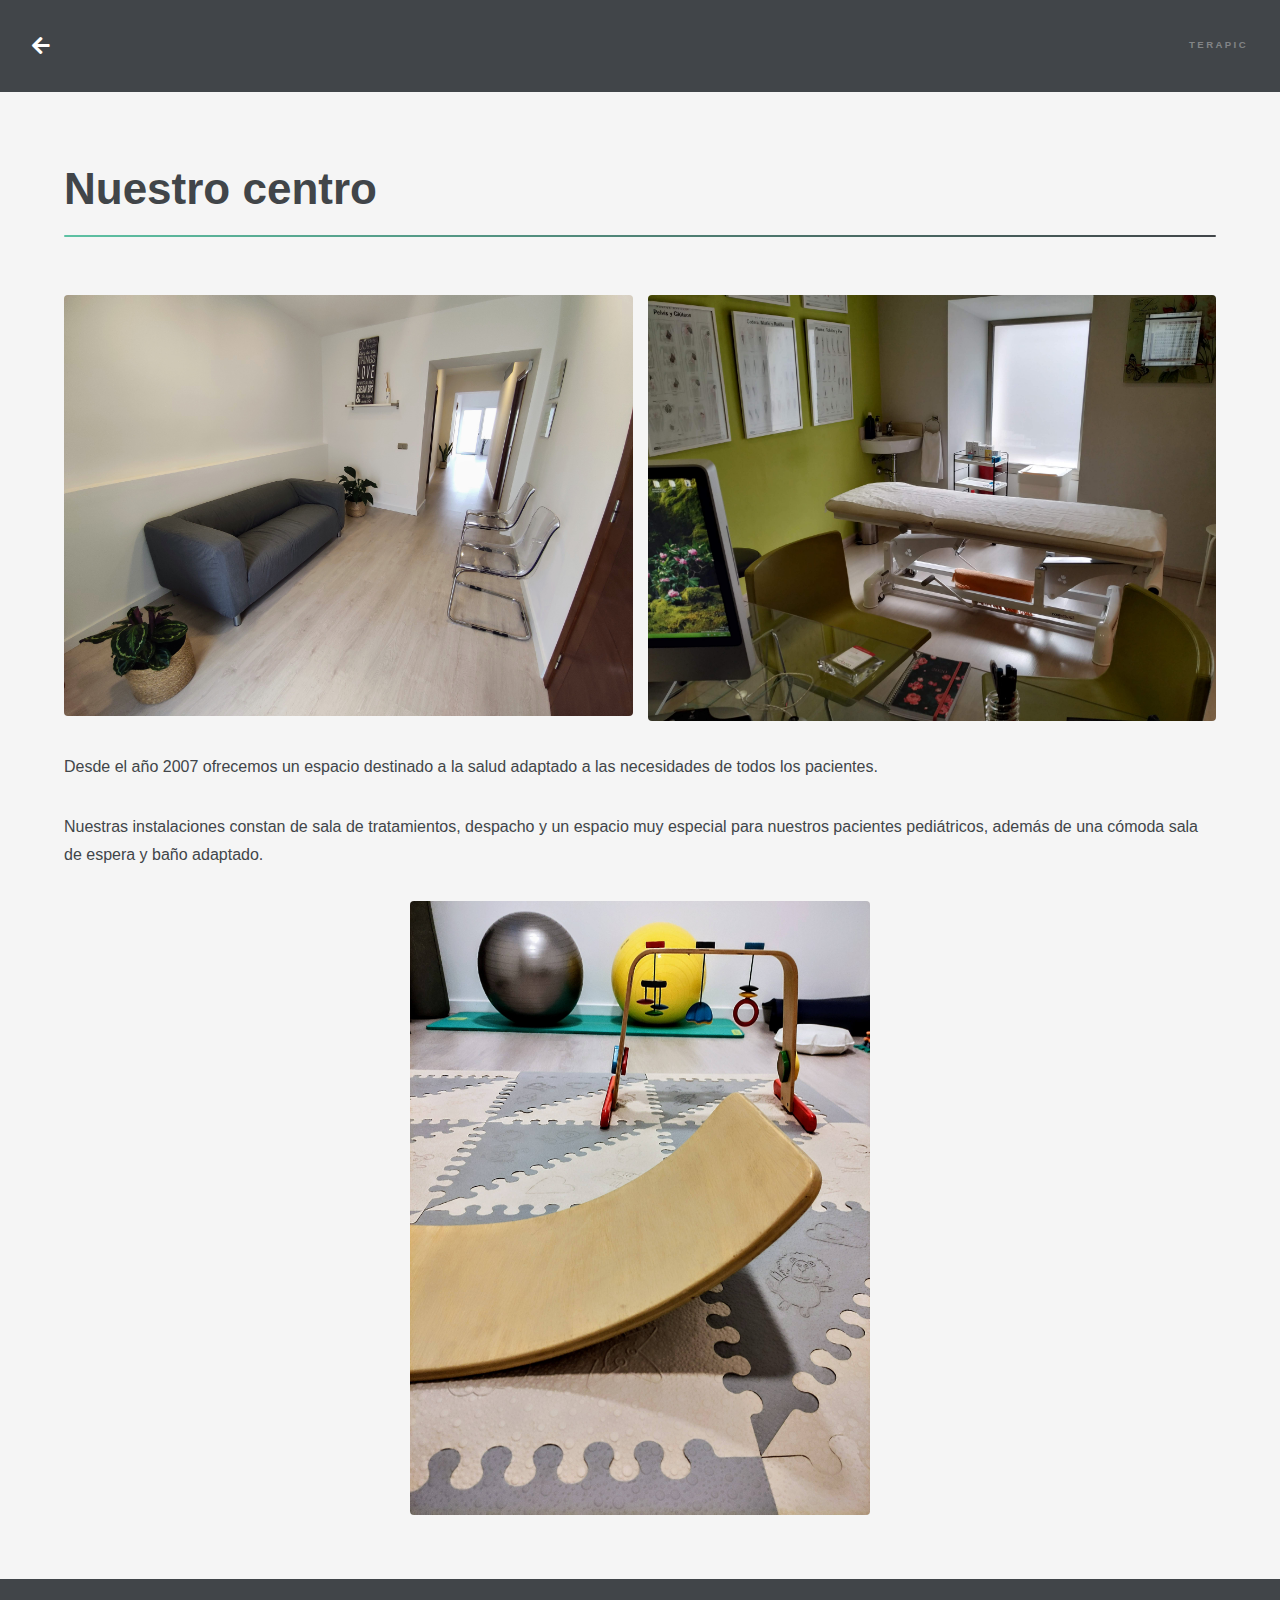
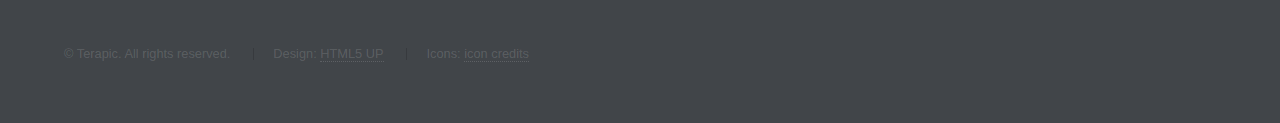
==== centro.html @ 37deb02a "Add files via upload" ====
<!DOCTYPE html>
<!--
	Hyperspace by HTML5 UP
	html5up.net | @ajlkn
	Free for personal and commercial use under the CCA 3.0 license (html5up.net/license)
-->
<html>

<head>
	<title>Generic - Hyperspace by HTML5 UP</title>
	<meta charset="utf-8" />
	<meta name="viewport" content="width=device-width, initial-scale=1, user-scalable=no" />
	<link rel="stylesheet" href="assets/css/main.css" />
	<link rel="stylesheet" href="assets/css/terapic.css" />
	<noscript>
		<link rel="stylesheet" href="assets/css/noscript.css" />
	</noscript>
</head>

<body class="is-preload centro">
	<!-- Header -->
	<header id="header">
		<a href="index.html" class="title"><span class="icon solid fa-arrow-left"></span></a>
		<nav>
			<ul>
				<li><a href="index.html">Terapic</a></li>
			</ul>
		</nav>
	</header>

	<!-- Wrapper -->
	<div id="wrapper">
		<!-- Main -->
		<section id="main" class="wrapper style1">
			<div class="inner">
				<h1 class="major">Nuestro centro</h1>
				<div class="d-flex flex-row gap-15 centro-fotos">
					<span class="image fit"><img src="images/fotos-centro/hallconsulta.jpg" alt="" /></span>
					<span class="image fit"><img src="images/fotos-centro/consulta.jpg" alt="" /></span>
				</div>

				<div>
					<p>
						Desde el año 2007 ofrecemos un espacio destinado a la salud adaptado
						a las necesidades de todos los pacientes.
					</p>
					<p>
						Nuestras instalaciones constan de sala de tratamientos, despacho y
						un espacio muy especial para nuestros pacientes pediátricos, además
						de una cómoda sala de espera y baño adaptado.
					</p>
				</div>
				<div class="d-flex flex-row justify-content-center kidsbox">
					<span class="image fit"><img src="images/fotos-centro/kidsbox.jpg" alt="" /></span>
				</div>
			</div>
		</section>
	</div>

	<!-- Footer -->
	<footer id="footer" class="wrapper alt">
		<div class="inner">
			<ul class="menu">
				<li>&copy; Terapic. All rights reserved.</li>
				<li>Design: <a href="http://html5up.net">HTML5 UP</a></li>
				<li>Icons: <a href="http://webweb.net">icon credits</a></li>
			</ul>
		</div>
	</footer>

	<!-- Scripts -->
	<script src="assets/js/jquery.min.js"></script>
	<script src="assets/js/jquery.scrollex.min.js"></script>
	<script src="assets/js/jquery.scrolly.min.js"></script>
	<script src="assets/js/browser.min.js"></script>
	<script src="assets/js/breakpoints.min.js"></script>
	<script src="assets/js/util.js"></script>
	<script src="assets/js/main.js"></script>
</body>

</html>
---- assets/css/main.css ----
@import url(fontawesome-all.min.css);
@import url(colors.css);

/*
	Hyperspace by HTML5 UP
	html5up.net | @ajlkn
	Free for personal and commercial use under the CCA 3.0 license (html5up.net/license)
*/

html, body, div, span, applet, object,
iframe, h1, h2, h3, h4, h5, h6, p, blockquote,
pre, a, abbr, acronym, address, big, cite,
code, del, dfn, em, img, ins, kbd, q, s, samp,
small, strike, strong, sub, sup, tt, var, b,
u, i, center, dl, dt, dd, ol, ul, li, fieldset,
form, label, legend, table, caption, tbody,
tfoot, thead, tr, th, td, article, aside,
canvas, details, embed, figure, figcaption,
footer, header, hgroup, menu, nav, output, ruby,
section, summary, time, mark, audio, video {
	margin: 0;
	padding: 0;
	border: 0;
	font-size: 100%;
	font: inherit;
	vertical-align: baseline;}

article, aside, details, figcaption, figure,
footer, header, hgroup, menu, nav, section {
	display: block;}

body {
	line-height: 1;
}

ol, ul {
	list-style: none;
}

blockquote, q {
	quotes: none;
}

	blockquote:before, blockquote:after, q:before, q:after {
		content: '';
		content: none;
	}

table {
	border-collapse: collapse;
	border-spacing: 0;
}

body {
	-webkit-text-size-adjust: none;
}

mark {
	background-color: transparent;
	color: inherit;
}

input::-moz-focus-inner {
	border: 0;
	padding: 0;
}

input, select, textarea {
	-moz-appearance: none;
	-webkit-appearance: none;
	-ms-appearance: none;
	appearance: none;
}

/* Basic */

	@-ms-viewport {
		width: device-width;
	}

	body {
		-ms-overflow-style: scrollbar;
	}

	@media screen and (max-width: 480px) {

		html, body {
			min-width: 320px;
		}

	}

	html {
		box-sizing: border-box;
	}

	*, *:before, *:after {
		box-sizing: inherit;
	}

	body {
		background: #312450;
	}

		body.is-preload *, body.is-preload *:before, body.is-preload *:after {
			-moz-animation: none !important;
			-webkit-animation: none !important;
			-ms-animation: none !important;
			animation: none !important;
			-moz-transition: none !important;
			-webkit-transition: none !important;
			-ms-transition: none !important;
			transition: none !important;
		}

/* Type */

	body, input, select, textarea {
		color: rgba(255, 255, 255, 0.55);
		font-family: Arial, Helvetica, sans-serif;
		font-size: 16.5pt;
		font-weight: normal;
		line-height: 1.75;
	}

		@media screen and (max-width: 1680px) {

			body, input, select, textarea {
				font-size: 13pt;
			}

		}

		@media screen and (max-width: 1280px) {

			body, input, select, textarea {
				font-size: 12pt;
			}

		}

		@media screen and (max-width: 360px) {

			body, input, select, textarea {
				font-size: 11pt;
			}

		}

	a {
		-moz-transition: color 0.2s ease, border-bottom-color 0.2s ease;
		-webkit-transition: color 0.2s ease, border-bottom-color 0.2s ease;
		-ms-transition: color 0.2s ease, border-bottom-color 0.2s ease;
		transition: color 0.2s ease, border-bottom-color 0.2s ease;
		border-bottom: dotted 1px rgba(255, 255, 255, 0.35);
		color: inherit;
		text-decoration: none;
	}

		a:hover {
			border-bottom-color: transparent;
			color: #ffffff;
		}

	strong, b {
		color: #ffffff;
		font-weight: bold;
	}

	em, i {
		font-style: italic;
	}

	p {
		margin: 0 0 2em 0;
	}

	h1, h2, h3, h4, h5, h6 {
		color: var(--onyxGrey);
		font-weight: bold;
		line-height: 1.5;
		margin: 0 0 0.5em 0;
	}

		h1 a, h2 a, h3 a, h4 a, h5 a, h6 a {
			color: inherit;
			text-decoration: none;
		}

	h1 {
		font-size: 2.75em;
	}

		h1.major {
			margin: 0 0 1.3em 0;
			position: relative;
			padding-bottom: 0.35em;
		}

			h1.major:after {
				background-image: -moz-linear-gradient(to right, #5e42a6, #b74e91);
				background-image: -webkit-linear-gradient(to right, #5e42a6, #b74e91);
				background-image: -ms-linear-gradient(to right, #5e42a6, #b74e91);
				background-image: linear-gradient(to right, #5e42a6, #b74e91);
				-moz-transition: max-width 0.2s ease;
				-webkit-transition: max-width 0.2s ease;
				-ms-transition: max-width 0.2s ease;
				transition: max-width 0.2s ease;
				border-radius: 0.2em;
				bottom: 0;
				content: '';
				height: 0.05em;
				position: absolute;
				right: 0;
				width: 100%;
			}

	h2 {
		font-size: 1.75em;
	}

	h3 {
		font-size: 1.1em;
	}

	h4 {
		font-size: 1em;
	}

	h5 {
		font-size: 0.8em;
	}

	h6 {
		font-size: 0.6em;
	}

	@media screen and (max-width: 736px) {

		h1 {
			font-size: 2em;
		}

		h2 {
			font-size: 1.25em;
		}

		h3 {
			font-size: 1em;
		}

		h4 {
			font-size: 0.8em;
		}

		h5 {
			font-size: 0.6em;
		}

		h6 {
			font-size: 0.6em;
		}

	}

	sub {
		font-size: 0.8em;
		position: relative;
		top: 0.5em;
	}

	sup {
		font-size: 0.8em;
		position: relative;
		top: -0.5em;
	}

	blockquote {
		border-left: solid 4px rgba(255, 255, 255, 0.15);
		font-style: italic;
		margin: 0 0 2em 0;
		padding: 0.5em 0 0.5em 2em;
	}

	code {
		background: rgba(255, 255, 255, 0.05);
		border-radius: 0.25em;
		border: solid 1px rgba(255, 255, 255, 0.15);
		font-family: "Courier New", monospace;
		font-size: 0.9em;
		margin: 0 0.25em;
		padding: 0.25em 0.65em;
	}

	pre {
		-webkit-overflow-scrolling: touch;
		font-family: "Courier New", monospace;
		font-size: 0.9em;
		margin: 0 0 2em 0;
	}

		pre code {
			display: block;
			line-height: 1.75em;
			padding: 1em 1.5em;
			overflow-x: auto;
		}

	hr {
		border: 0;
		border-bottom: solid 1px rgba(255, 255, 255, 0.15);
		margin: 2em 0;
	}

		hr.major {
			margin: 3em 0;
		}

	.align-left {
		text-align: left;
	}

	.align-center {
		text-align: center;
	}

	.align-right {
		text-align: right;
	}

/* Row */

	.row {
		display: flex;
		flex-wrap: wrap;
		box-sizing: border-box;
		align-items: stretch;
	}

		.row > * {
			box-sizing: border-box;
		}

		.row.gtr-uniform > * > :last-child {
			margin-bottom: 0;
		}

		.row.aln-left {
			justify-content: flex-start;
		}

		.row.aln-center {
			justify-content: center;
		}

		.row.aln-right {
			justify-content: flex-end;
		}

		.row.aln-top {
			align-items: flex-start;
		}

		.row.aln-middle {
			align-items: center;
		}

		.row.aln-bottom {
			align-items: flex-end;
		}

		.row > .imp {
			order: -1;
		}

		.row > .col-1 {
			width: 8.33333%;
		}

		.row > .off-1 {
			margin-left: 8.33333%;
		}

		.row > .col-2 {
			width: 16.66667%;
		}

		.row > .off-2 {
			margin-left: 16.66667%;
		}

		.row > .col-3 {
			width: 25%;
		}

		.row > .off-3 {
			margin-left: 25%;
		}

		.row > .col-4 {
			width: 33.33333%;
		}

		.row > .off-4 {
			margin-left: 33.33333%;
		}

		.row > .col-5 {
			width: 41.66667%;
		}

		.row > .off-5 {
			margin-left: 41.66667%;
		}

		.row > .col-6 {
			width: 50%;
		}

		.row > .off-6 {
			margin-left: 50%;
		}

		.row > .col-7 {
			width: 58.33333%;
		}

		.row > .off-7 {
			margin-left: 58.33333%;
		}

		.row > .col-8 {
			width: 66.66667%;
		}

		.row > .off-8 {
			margin-left: 66.66667%;
		}

		.row > .col-9 {
			width: 75%;
		}

		.row > .off-9 {
			margin-left: 75%;
		}

		.row > .col-10 {
			width: 83.33333%;
		}

		.row > .off-10 {
			margin-left: 83.33333%;
		}

		.row > .col-11 {
			width: 91.66667%;
		}

		.row > .off-11 {
			margin-left: 91.66667%;
		}

		.row > .col-12 {
			width: 100%;
		}

		.row > .off-12 {
			margin-left: 100%;
		}

		.row.gtr-0 {
			margin-top: 0;
			margin-left: 0em;
		}

			.row.gtr-0 > * {
				padding: 0 0 0 0em;
			}

			.row.gtr-0.gtr-uniform {
				margin-top: 0em;
			}

				.row.gtr-0.gtr-uniform > * {
					padding-top: 0em;
				}

		.row.gtr-25 {
			margin-top: 0;
			margin-left: -0.375em;
		}

			.row.gtr-25 > * {
				padding: 0 0 0 0.375em;
			}

			.row.gtr-25.gtr-uniform {
				margin-top: -0.375em;
			}

				.row.gtr-25.gtr-uniform > * {
					padding-top: 0.375em;
				}

		.row.gtr-50 {
			margin-top: 0;
			margin-left: -0.75em;
		}

			.row.gtr-50 > * {
				padding: 0 0 0 0.75em;
			}

			.row.gtr-50.gtr-uniform {
				margin-top: -0.75em;
			}

				.row.gtr-50.gtr-uniform > * {
					padding-top: 0.75em;
				}

		.row {
			margin-top: 0;
			margin-left: -1.5em;
		}

			.row > * {
				padding: 0 0 0 1.5em;
			}

			.row.gtr-uniform {
				margin-top: -1.5em;
			}

				.row.gtr-uniform > * {
					padding-top: 1.5em;
				}

		.row.gtr-150 {
			margin-top: 0;
			margin-left: -2.25em;
		}

			.row.gtr-150 > * {
				padding: 0 0 0 2.25em;
			}

			.row.gtr-150.gtr-uniform {
				margin-top: -2.25em;
			}

				.row.gtr-150.gtr-uniform > * {
					padding-top: 2.25em;
				}

		.row.gtr-200 {
			margin-top: 0;
			margin-left: -3em;
		}

			.row.gtr-200 > * {
				padding: 0 0 0 3em;
			}

			.row.gtr-200.gtr-uniform {
				margin-top: -3em;
			}

				.row.gtr-200.gtr-uniform > * {
					padding-top: 3em;
				}

		@media screen and (max-width: 1680px) {

			.row {
				display: flex;
				flex-wrap: wrap;
				box-sizing: border-box;
				align-items: stretch;
			}

				.row > * {
					box-sizing: border-box;
				}

				.row.gtr-uniform > * > :last-child {
					margin-bottom: 0;
				}

				.row.aln-left {
					justify-content: flex-start;
				}

				.row.aln-center {
					justify-content: center;
				}

				.row.aln-right {
					justify-content: flex-end;
				}

				.row.aln-top {
					align-items: flex-start;
				}

				.row.aln-middle {
					align-items: center;
				}

				.row.aln-bottom {
					align-items: flex-end;
				}

				.row > .imp-xlarge {
					order: -1;
				}

				.row > .col-1-xlarge {
					width: 8.33333%;
				}

				.row > .off-1-xlarge {
					margin-left: 8.33333%;
				}

				.row > .col-2-xlarge {
					width: 16.66667%;
				}

				.row > .off-2-xlarge {
					margin-left: 16.66667%;
				}

				.row > .col-3-xlarge {
					width: 25%;
				}

				.row > .off-3-xlarge {
					margin-left: 25%;
				}

				.row > .col-4-xlarge {
					width: 33.33333%;
				}

				.row > .off-4-xlarge {
					margin-left: 33.33333%;
				}

				.row > .col-5-xlarge {
					width: 41.66667%;
				}

				.row > .off-5-xlarge {
					margin-left: 41.66667%;
				}

				.row > .col-6-xlarge {
					width: 50%;
				}

				.row > .off-6-xlarge {
					margin-left: 50%;
				}

				.row > .col-7-xlarge {
					width: 58.33333%;
				}

				.row > .off-7-xlarge {
					margin-left: 58.33333%;
				}

				.row > .col-8-xlarge {
					width: 66.66667%;
				}

				.row > .off-8-xlarge {
					margin-left: 66.66667%;
				}

				.row > .col-9-xlarge {
					width: 75%;
				}

				.row > .off-9-xlarge {
					margin-left: 75%;
				}

				.row > .col-10-xlarge {
					width: 83.33333%;
				}

				.row > .off-10-xlarge {
					margin-left: 83.33333%;
				}

				.row > .col-11-xlarge {
					width: 91.66667%;
				}

				.row > .off-11-xlarge {
					margin-left: 91.66667%;
				}

				.row > .col-12-xlarge {
					width: 100%;
				}

				.row > .off-12-xlarge {
					margin-left: 100%;
				}

				.row.gtr-0 {
					margin-top: 0;
					margin-left: 0em;
				}

					.row.gtr-0 > * {
						padding: 0 0 0 0em;
					}

					.row.gtr-0.gtr-uniform {
						margin-top: 0em;
					}

						.row.gtr-0.gtr-uniform > * {
							padding-top: 0em;
						}

				.row.gtr-25 {
					margin-top: 0;
					margin-left: -0.375em;
				}

					.row.gtr-25 > * {
						padding: 0 0 0 0.375em;
					}

					.row.gtr-25.gtr-uniform {
						margin-top: -0.375em;
					}

						.row.gtr-25.gtr-uniform > * {
							padding-top: 0.375em;
						}

				.row.gtr-50 {
					margin-top: 0;
					margin-left: -0.75em;
				}

					.row.gtr-50 > * {
						padding: 0 0 0 0.75em;
					}

					.row.gtr-50.gtr-uniform {
						margin-top: -0.75em;
					}

						.row.gtr-50.gtr-uniform > * {
							padding-top: 0.75em;
						}

				.row {
					margin-top: 0;
					margin-left: -1.5em;
				}

					.row > * {
						padding: 0 0 0 1.5em;
					}

					.row.gtr-uniform {
						margin-top: -1.5em;
					}

						.row.gtr-uniform > * {
							padding-top: 1.5em;
						}

				.row.gtr-150 {
					margin-top: 0;
					margin-left: -2.25em;
				}

					.row.gtr-150 > * {
						padding: 0 0 0 2.25em;
					}

					.row.gtr-150.gtr-uniform {
						margin-top: -2.25em;
					}

						.row.gtr-150.gtr-uniform > * {
							padding-top: 2.25em;
						}

				.row.gtr-200 {
					margin-top: 0;
					margin-left: -3em;
				}

					.row.gtr-200 > * {
						padding: 0 0 0 3em;
					}

					.row.gtr-200.gtr-uniform {
						margin-top: -3em;
					}

						.row.gtr-200.gtr-uniform > * {
							padding-top: 3em;
						}

		}

		@media screen and (max-width: 1280px) {

			.row {
				display: flex;
				flex-wrap: wrap;
				box-sizing: border-box;
				align-items: stretch;
			}

				.row > * {
					box-sizing: border-box;
				}

				.row.gtr-uniform > * > :last-child {
					margin-bottom: 0;
				}

				.row.aln-left {
					justify-content: flex-start;
				}

				.row.aln-center {
					justify-content: center;
				}

				.row.aln-right {
					justify-content: flex-end;
				}

				.row.aln-top {
					align-items: flex-start;
				}

				.row.aln-middle {
					align-items: center;
				}

				.row.aln-bottom {
					align-items: flex-end;
				}

				.row > .imp-large {
					order: -1;
				}

				.row > .col-1-large {
					width: 8.33333%;
				}

				.row > .off-1-large {
					margin-left: 8.33333%;
				}

				.row > .col-2-large {
					width: 16.66667%;
				}

				.row > .off-2-large {
					margin-left: 16.66667%;
				}

				.row > .col-3-large {
					width: 25%;
				}

				.row > .off-3-large {
					margin-left: 25%;
				}

				.row > .col-4-large {
					width: 33.33333%;
				}

				.row > .off-4-large {
					margin-left: 33.33333%;
				}

				.row > .col-5-large {
					width: 41.66667%;
				}

				.row > .off-5-large {
					margin-left: 41.66667%;
				}

				.row > .col-6-large {
					width: 50%;
				}

				.row > .off-6-large {
					margin-left: 50%;
				}

				.row > .col-7-large {
					width: 58.33333%;
				}

				.row > .off-7-large {
					margin-left: 58.33333%;
				}

				.row > .col-8-large {
					width: 66.66667%;
				}

				.row > .off-8-large {
					margin-left: 66.66667%;
				}

				.row > .col-9-large {
					width: 75%;
				}

				.row > .off-9-large {
					margin-left: 75%;
				}

				.row > .col-10-large {
					width: 83.33333%;
				}

				.row > .off-10-large {
					margin-left: 83.33333%;
				}

				.row > .col-11-large {
					width: 91.66667%;
				}

				.row > .off-11-large {
					margin-left: 91.66667%;
				}

				.row > .col-12-large {
					width: 100%;
				}

				.row > .off-12-large {
					margin-left: 100%;
				}

				.row.gtr-0 {
					margin-top: 0;
					margin-left: 0em;
				}

					.row.gtr-0 > * {
						padding: 0 0 0 0em;
					}

					.row.gtr-0.gtr-uniform {
						margin-top: 0em;
					}

						.row.gtr-0.gtr-uniform > * {
							padding-top: 0em;
						}

				.row.gtr-25 {
					margin-top: 0;
					margin-left: -0.375em;
				}

					.row.gtr-25 > * {
						padding: 0 0 0 0.375em;
					}

					.row.gtr-25.gtr-uniform {
						margin-top: -0.375em;
					}

						.row.gtr-25.gtr-uniform > * {
							padding-top: 0.375em;
						}

				.row.gtr-50 {
					margin-top: 0;
					margin-left: -0.75em;
				}

					.row.gtr-50 > * {
						padding: 0 0 0 0.75em;
					}

					.row.gtr-50.gtr-uniform {
						margin-top: -0.75em;
					}

						.row.gtr-50.gtr-uniform > * {
							padding-top: 0.75em;
						}

				.row {
					margin-top: 0;
					margin-left: -1.5em;
				}

					.row > * {
						padding: 0 0 0 1.5em;
					}

					.row.gtr-uniform {
						margin-top: -1.5em;
					}

						.row.gtr-uniform > * {
							padding-top: 1.5em;
						}

				.row.gtr-150 {
					margin-top: 0;
					margin-left: -2.25em;
				}

					.row.gtr-150 > * {
						padding: 0 0 0 2.25em;
					}

					.row.gtr-150.gtr-uniform {
						margin-top: -2.25em;
					}

						.row.gtr-150.gtr-uniform > * {
							padding-top: 2.25em;
						}

				.row.gtr-200 {
					margin-top: 0;
					margin-left: -3em;
				}

					.row.gtr-200 > * {
						padding: 0 0 0 3em;
					}

					.row.gtr-200.gtr-uniform {
						margin-top: -3em;
					}

						.row.gtr-200.gtr-uniform > * {
							padding-top: 3em;
						}

		}

		@media screen and (max-width: 980px) {

			.row {
				display: flex;
				flex-wrap: wrap;
				box-sizing: border-box;
				align-items: stretch;
			}

				.row > * {
					box-sizing: border-box;
				}

				.row.gtr-uniform > * > :last-child {
					margin-bottom: 0;
				}

				.row.aln-left {
					justify-content: flex-start;
				}

				.row.aln-center {
					justify-content: center;
				}

				.row.aln-right {
					justify-content: flex-end;
				}

				.row.aln-top {
					align-items: flex-start;
				}

				.row.aln-middle {
					align-items: center;
				}

				.row.aln-bottom {
					align-items: flex-end;
				}

				.row > .imp-medium {
					order: -1;
				}

				.row > .col-1-medium {
					width: 8.33333%;
				}

				.row > .off-1-medium {
					margin-left: 8.33333%;
				}

				.row > .col-2-medium {
					width: 16.66667%;
				}

				.row > .off-2-medium {
					margin-left: 16.66667%;
				}

				.row > .col-3-medium {
					width: 25%;
				}

				.row > .off-3-medium {
					margin-left: 25%;
				}

				.row > .col-4-medium {
					width: 33.33333%;
				}

				.row > .off-4-medium {
					margin-left: 33.33333%;
				}

				.row > .col-5-medium {
					width: 41.66667%;
				}

				.row > .off-5-medium {
					margin-left: 41.66667%;
				}

				.row > .col-6-medium {
					width: 50%;
				}

				.row > .off-6-medium {
					margin-left: 50%;
				}

				.row > .col-7-medium {
					width: 58.33333%;
				}

				.row > .off-7-medium {
					margin-left: 58.33333%;
				}

				.row > .col-8-medium {
					width: 66.66667%;
				}

				.row > .off-8-medium {
					margin-left: 66.66667%;
				}

				.row > .col-9-medium {
					width: 75%;
				}

				.row > .off-9-medium {
					margin-left: 75%;
				}

				.row > .col-10-medium {
					width: 83.33333%;
				}

				.row > .off-10-medium {
					margin-left: 83.33333%;
				}

				.row > .col-11-medium {
					width: 91.66667%;
				}

				.row > .off-11-medium {
					margin-left: 91.66667%;
				}

				.row > .col-12-medium {
					width: 100%;
				}

				.row > .off-12-medium {
					margin-left: 100%;
				}

				.row.gtr-0 {
					margin-top: 0;
					margin-left: 0em;
				}

					.row.gtr-0 > * {
						padding: 0 0 0 0em;
					}

					.row.gtr-0.gtr-uniform {
						margin-top: 0em;
					}

						.row.gtr-0.gtr-uniform > * {
							padding-top: 0em;
						}

				.row.gtr-25 {
					margin-top: 0;
					margin-left: -0.375em;
				}

					.row.gtr-25 > * {
						padding: 0 0 0 0.375em;
					}

					.row.gtr-25.gtr-uniform {
						margin-top: -0.375em;
					}

						.row.gtr-25.gtr-uniform > * {
							padding-top: 0.375em;
						}

				.row.gtr-50 {
					margin-top: 0;
					margin-left: -0.75em;
				}

					.row.gtr-50 > * {
						padding: 0 0 0 0.75em;
					}

					.row.gtr-50.gtr-uniform {
						margin-top: -0.75em;
					}

						.row.gtr-50.gtr-uniform > * {
							padding-top: 0.75em;
						}

				.row {
					margin-top: 0;
					margin-left: -1.5em;
				}

					.row > * {
						padding: 0 0 0 1.5em;
					}

					.row.gtr-uniform {
						margin-top: -1.5em;
					}

						.row.gtr-uniform > * {
							padding-top: 1.5em;
						}

				.row.gtr-150 {
					margin-top: 0;
					margin-left: -2.25em;
				}

					.row.gtr-150 > * {
						padding: 0 0 0 2.25em;
					}

					.row.gtr-150.gtr-uniform {
						margin-top: -2.25em;
					}

						.row.gtr-150.gtr-uniform > * {
							padding-top: 2.25em;
						}

				.row.gtr-200 {
					margin-top: 0;
					margin-left: -3em;
				}

					.row.gtr-200 > * {
						padding: 0 0 0 3em;
					}

					.row.gtr-200.gtr-uniform {
						margin-top: -3em;
					}

						.row.gtr-200.gtr-uniform > * {
							padding-top: 3em;
						}

		}

		@media screen and (max-width: 736px) {

			.row {
				display: flex;
				flex-wrap: wrap;
				box-sizing: border-box;
				align-items: stretch;
			}

				.row > * {
					box-sizing: border-box;
				}

				.row.gtr-uniform > * > :last-child {
					margin-bottom: 0;
				}

				.row.aln-left {
					justify-content: flex-start;
				}

				.row.aln-center {
					justify-content: center;
				}

				.row.aln-right {
					justify-content: flex-end;
				}

				.row.aln-top {
					align-items: flex-start;
				}

				.row.aln-middle {
					align-items: center;
				}

				.row.aln-bottom {
					align-items: flex-end;
				}

				.row > .imp-small {
					order: -1;
				}

				.row > .col-1-small {
					width: 8.33333%;
				}

				.row > .off-1-small {
					margin-left: 8.33333%;
				}

				.row > .col-2-small {
					width: 16.66667%;
				}

				.row > .off-2-small {
					margin-left: 16.66667%;
				}

				.row > .col-3-small {
					width: 25%;
				}

				.row > .off-3-small {
					margin-left: 25%;
				}

				.row > .col-4-small {
					width: 33.33333%;
				}

				.row > .off-4-small {
					margin-left: 33.33333%;
				}

				.row > .col-5-small {
					width: 41.66667%;
				}

				.row > .off-5-small {
					margin-left: 41.66667%;
				}

				.row > .col-6-small {
					width: 50%;
				}

				.row > .off-6-small {
					margin-left: 50%;
				}

				.row > .col-7-small {
					width: 58.33333%;
				}

				.row > .off-7-small {
					margin-left: 58.33333%;
				}

				.row > .col-8-small {
					width: 66.66667%;
				}

				.row > .off-8-small {
					margin-left: 66.66667%;
				}

				.row > .col-9-small {
					width: 75%;
				}

				.row > .off-9-small {
					margin-left: 75%;
				}

				.row > .col-10-small {
					width: 83.33333%;
				}

				.row > .off-10-small {
					margin-left: 83.33333%;
				}

				.row > .col-11-small {
					width: 91.66667%;
				}

				.row > .off-11-small {
					margin-left: 91.66667%;
				}

				.row > .col-12-small {
					width: 100%;
				}

				.row > .off-12-small {
					margin-left: 100%;
				}

				.row.gtr-0 {
					margin-top: 0;
					margin-left: 0em;
				}

					.row.gtr-0 > * {
						padding: 0 0 0 0em;
					}

					.row.gtr-0.gtr-uniform {
						margin-top: 0em;
					}

						.row.gtr-0.gtr-uniform > * {
							padding-top: 0em;
						}

				.row.gtr-25 {
					margin-top: 0;
					margin-left: -0.375em;
				}

					.row.gtr-25 > * {
						padding: 0 0 0 0.375em;
					}

					.row.gtr-25.gtr-uniform {
						margin-top: -0.375em;
					}

						.row.gtr-25.gtr-uniform > * {
							padding-top: 0.375em;
						}

				.row.gtr-50 {
					margin-top: 0;
					margin-left: -0.75em;
				}

					.row.gtr-50 > * {
						padding: 0 0 0 0.75em;
					}

					.row.gtr-50.gtr-uniform {
						margin-top: -0.75em;
					}

						.row.gtr-50.gtr-uniform > * {
							padding-top: 0.75em;
						}

				.row {
					margin-top: 0;
					margin-left: -1.5em;
				}

					.row > * {
						padding: 0 0 0 1.5em;
					}

					.row.gtr-uniform {
						margin-top: -1.5em;
					}

						.row.gtr-uniform > * {
							padding-top: 1.5em;
						}

				.row.gtr-150 {
					margin-top: 0;
					margin-left: -2.25em;
				}

					.row.gtr-150 > * {
						padding: 0 0 0 2.25em;
					}

					.row.gtr-150.gtr-uniform {
						margin-top: -2.25em;
					}

						.row.gtr-150.gtr-uniform > * {
							padding-top: 2.25em;
						}

				.row.gtr-200 {
					margin-top: 0;
					margin-left: -3em;
				}

					.row.gtr-200 > * {
						padding: 0 0 0 3em;
					}

					.row.gtr-200.gtr-uniform {
						margin-top: -3em;
					}

						.row.gtr-200.gtr-uniform > * {
							padding-top: 3em;
						}

		}

		@media screen and (max-width: 480px) {

			.row {
				display: flex;
				flex-wrap: wrap;
				box-sizing: border-box;
				align-items: stretch;
			}

				.row > * {
					box-sizing: border-box;
				}

				.row.gtr-uniform > * > :last-child {
					margin-bottom: 0;
				}

				.row.aln-left {
					justify-content: flex-start;
				}

				.row.aln-center {
					justify-content: center;
				}

				.row.aln-right {
					justify-content: flex-end;
				}

				.row.aln-top {
					align-items: flex-start;
				}

				.row.aln-middle {
					align-items: center;
				}

				.row.aln-bottom {
					align-items: flex-end;
				}

				.row > .imp-xsmall {
					order: -1;
				}

				.row > .col-1-xsmall {
					width: 8.33333%;
				}

				.row > .off-1-xsmall {
					margin-left: 8.33333%;
				}

				.row > .col-2-xsmall {
					width: 16.66667%;
				}

				.row > .off-2-xsmall {
					margin-left: 16.66667%;
				}

				.row > .col-3-xsmall {
					width: 25%;
				}

				.row > .off-3-xsmall {
					margin-left: 25%;
				}

				.row > .col-4-xsmall {
					width: 33.33333%;
				}

				.row > .off-4-xsmall {
					margin-left: 33.33333%;
				}

				.row > .col-5-xsmall {
					width: 41.66667%;
				}

				.row > .off-5-xsmall {
					margin-left: 41.66667%;
				}

				.row > .col-6-xsmall {
					width: 50%;
				}

				.row > .off-6-xsmall {
					margin-left: 50%;
				}

				.row > .col-7-xsmall {
					width: 58.33333%;
				}

				.row > .off-7-xsmall {
					margin-left: 58.33333%;
				}

				.row > .col-8-xsmall {
					width: 66.66667%;
				}

				.row > .off-8-xsmall {
					margin-left: 66.66667%;
				}

				.row > .col-9-xsmall {
					width: 75%;
				}

				.row > .off-9-xsmall {
					margin-left: 75%;
				}

				.row > .col-10-xsmall {
					width: 83.33333%;
				}

				.row > .off-10-xsmall {
					margin-left: 83.33333%;
				}

				.row > .col-11-xsmall {
					width: 91.66667%;
				}

				.row > .off-11-xsmall {
					margin-left: 91.66667%;
				}

				.row > .col-12-xsmall {
					width: 100%;
				}

				.row > .off-12-xsmall {
					margin-left: 100%;
				}

				.row.gtr-0 {
					margin-top: 0;
					margin-left: 0em;
				}

					.row.gtr-0 > * {
						padding: 0 0 0 0em;
					}

					.row.gtr-0.gtr-uniform {
						margin-top: 0em;
					}

						.row.gtr-0.gtr-uniform > * {
							padding-top: 0em;
						}

				.row.gtr-25 {
					margin-top: 0;
					margin-left: -0.375em;
				}

					.row.gtr-25 > * {
						padding: 0 0 0 0.375em;
					}

					.row.gtr-25.gtr-uniform {
						margin-top: -0.375em;
					}

						.row.gtr-25.gtr-uniform > * {
							padding-top: 0.375em;
						}

				.row.gtr-50 {
					margin-top: 0;
					margin-left: -0.75em;
				}

					.row.gtr-50 > * {
						padding: 0 0 0 0.75em;
					}

					.row.gtr-50.gtr-uniform {
						margin-top: -0.75em;
					}

						.row.gtr-50.gtr-uniform > * {
							padding-top: 0.75em;
						}

				.row {
					margin-top: 0;
					margin-left: -1.5em;
				}

					.row > * {
						padding: 0 0 0 1.5em;
					}

					.row.gtr-uniform {
						margin-top: -1.5em;
					}

						.row.gtr-uniform > * {
							padding-top: 1.5em;
						}

				.row.gtr-150 {
					margin-top: 0;
					margin-left: -2.25em;
				}

					.row.gtr-150 > * {
						padding: 0 0 0 2.25em;
					}

					.row.gtr-150.gtr-uniform {
						margin-top: -2.25em;
					}

						.row.gtr-150.gtr-uniform > * {
							padding-top: 2.25em;
						}

				.row.gtr-200 {
					margin-top: 0;
					margin-left: -3em;
				}

					.row.gtr-200 > * {
						padding: 0 0 0 3em;
					}

					.row.gtr-200.gtr-uniform {
						margin-top: -3em;
					}

						.row.gtr-200.gtr-uniform > * {
							padding-top: 3em;
						}

		}

/* Box */

	.box {
		border-radius: 0.25em;
		border: solid 1px rgba(255, 255, 255, 0.15);
		margin-bottom: 2em;
		padding: 1.5em;
	}

		.box > :last-child,
		.box > :last-child > :last-child,
		.box > :last-child > :last-child > :last-child {
			margin-bottom: 0;
		}

		.box.alt {
			border: 0;
			border-radius: 0;
			padding: 0;
		}

/* Button */

	input[type="submit"],
	input[type="reset"],
	input[type="button"],
	button,
	.button {
		-moz-appearance: none;
		-webkit-appearance: none;
		-ms-appearance: none;
		appearance: none;
		-moz-transition: border-color 0.2s ease;
		-webkit-transition: border-color 0.2s ease;
		-ms-transition: border-color 0.2s ease;
		transition: border-color 0.2s ease;
		background-color: transparent;
		border: solid 1px;
		border-color: rgba(255, 255, 255, 0.15);
		border-radius: 3em;
		color: #ffffff;
		cursor: pointer;
		display: inline-block;
		font-size: 0.6em;
		font-weight: bold;
		height: calc(4.75em + 2px);
		letter-spacing: 0.25em;
		line-height: 4.75em;
		outline: 0;
		padding: 0 3.75em;
		position: relative;
		text-align: center;
		text-decoration: none;
		text-transform: uppercase;
		white-space: nowrap;
	}

		input[type="submit"]:after,
		input[type="reset"]:after,
		input[type="button"]:after,
		button:after,
		.button:after {
			-moz-transform: scale(0.25);
			-webkit-transform: scale(0.25);
			-ms-transform: scale(0.25);
			transform: scale(0.25);
			pointer-events: none;
			-moz-transition: opacity 0.2s ease, -moz-transform 0.2s ease;
			-webkit-transition: opacity 0.2s ease, -webkit-transform 0.2s ease;
			-ms-transition: opacity 0.2s ease, -ms-transform 0.2s ease;
			transition: opacity 0.2s ease, transform 0.2s ease;
			background: #ffffff;
			border-radius: 3em;
			content: '';
			height: 100%;
			left: 0;
			opacity: 0;
			position: absolute;
			top: 0;
			width: 100%;
		}

		input[type="submit"].icon:before,
		input[type="reset"].icon:before,
		input[type="button"].icon:before,
		button.icon:before,
		.button.icon:before {
			margin-right: 0.75em;
		}

		input[type="submit"].fit,
		input[type="reset"].fit,
		input[type="button"].fit,
		button.fit,
		.button.fit {
			width: 100%;
		}

		input[type="submit"].small,
		input[type="reset"].small,
		input[type="button"].small,
		button.small,
		.button.small {
			font-size: 0.4em;
		}

		input[type="submit"].large,
		input[type="reset"].large,
		input[type="button"].large,
		button.large,
		.button.large {
			font-size: 0.8em;
		}

		input[type="submit"].primary,
		input[type="reset"].primary,
		input[type="button"].primary,
		button.primary,
		.button.primary {
			background-color: #ffffff;
			color: #312450 !important;
		}

			input[type="submit"].primary:after,
			input[type="reset"].primary:after,
			input[type="button"].primary:after,
			button.primary:after,
			.button.primary:after {
				display: none;
			}

		input[type="submit"].disabled, input[type="submit"]:disabled,
		input[type="reset"].disabled,
		input[type="reset"]:disabled,
		input[type="button"].disabled,
		input[type="button"]:disabled,
		button.disabled,
		button:disabled,
		.button.disabled,
		.button:disabled {
			cursor: default;
			opacity: 0.5;
			pointer-events: none;
		}

		input[type="submit"]:hover,
		input[type="reset"]:hover,
		input[type="button"]:hover,
		button:hover,
		.button:hover {
			border-color: rgba(255, 255, 255, 0.55) !important;
		}

			input[type="submit"]:hover:after,
			input[type="reset"]:hover:after,
			input[type="button"]:hover:after,
			button:hover:after,
			.button:hover:after {
				opacity: 0.05;
				-moz-transform: scale(1);
				-webkit-transform: scale(1);
				-ms-transform: scale(1);
				transform: scale(1);
			}

			input[type="submit"]:hover:active,
			input[type="reset"]:hover:active,
			input[type="button"]:hover:active,
			button:hover:active,
			.button:hover:active {
				border-color: #ffffff !important;
			}

				input[type="submit"]:hover:active:after,
				input[type="reset"]:hover:active:after,
				input[type="button"]:hover:active:after,
				button:hover:active:after,
				.button:hover:active:after {
					opacity: 0.1;
				}

/* Features */

	.features {
		display: -moz-flex;
		display: -webkit-flex;
		display: -ms-flex;
		display: flex;
		-moz-flex-wrap: wrap;
		-webkit-flex-wrap: wrap;
		-ms-flex-wrap: wrap;
		flex-wrap: wrap;
		border-radius: 0.25em;
		border: solid 1px rgba(255, 255, 255, 0.15);
		background: rgba(255, 255, 255, 0.05);
		margin: 0 0 2em 0;
	}

		.features section {
			padding: 3.5em 3em 1em 7em ;
			width: 50%;
			border-top: solid 1px rgba(255, 255, 255, 0.15);
			position: relative;
		}

			.features section:nth-child(-n + 2) {
				border-top-width: 0;
			}

			.features section:nth-child(2n) {
				border-left: solid 1px rgba(255, 255, 255, 0.15);
				border-left: solid 1px rgba(255, 255, 255, 0.5);
			}

			.features section .icon {
				-moz-transition: opacity 0.5s ease, -moz-transform 0.5s ease;
				-webkit-transition: opacity 0.5s ease, -webkit-transform 0.5s ease;
				-ms-transition: opacity 0.5s ease, -ms-transform 0.5s ease;
				transition: opacity 0.5s ease, transform 0.5s ease;
				-moz-transition-delay: 1s;
				-webkit-transition-delay: 1s;
				-ms-transition-delay: 1s;
				transition-delay: 1s;
				-moz-transform: scale(1);
				-webkit-transform: scale(1);
				-ms-transform: scale(1);
				transform: scale(1);
				position: absolute;
				left: 3em;
				top: 3em;
				opacity: 1;
			}

			.features section:nth-child(1) .icon {
				-moz-transition-delay: 0.15s;
				-webkit-transition-delay: 0.15s;
				-ms-transition-delay: 0.15s;
				transition-delay: 0.15s;
			}

			.features section:nth-child(2) .icon {
				-moz-transition-delay: 0.3s;
				-webkit-transition-delay: 0.3s;
				-ms-transition-delay: 0.3s;
				transition-delay: 0.3s;
			}

			.features section:nth-child(3) .icon {
				-moz-transition-delay: 0.45s;
				-webkit-transition-delay: 0.45s;
				-ms-transition-delay: 0.45s;
				transition-delay: 0.45s;
			}

			.features section:nth-child(4) .icon {
				-moz-transition-delay: 0.6s;
				-webkit-transition-delay: 0.6s;
				-ms-transition-delay: 0.6s;
				transition-delay: 0.6s;
			}

			.features section:nth-child(5) .icon {
				-moz-transition-delay: 0.75s;
				-webkit-transition-delay: 0.75s;
				-ms-transition-delay: 0.75s;
				transition-delay: 0.75s;
			}

			.features section:nth-child(6) .icon {
				-moz-transition-delay: 0.9s;
				-webkit-transition-delay: 0.9s;
				-ms-transition-delay: 0.9s;
				transition-delay: 0.9s;
			}

			.features section:nth-child(7) .icon {
				-moz-transition-delay: 1.05s;
				-webkit-transition-delay: 1.05s;
				-ms-transition-delay: 1.05s;
				transition-delay: 1.05s;
			}

			.features section:nth-child(8) .icon {
				-moz-transition-delay: 1.2s;
				-webkit-transition-delay: 1.2s;
				-ms-transition-delay: 1.2s;
				transition-delay: 1.2s;
			}

			.features section:nth-child(9) .icon {
				-moz-transition-delay: 1.35s;
				-webkit-transition-delay: 1.35s;
				-ms-transition-delay: 1.35s;
				transition-delay: 1.35s;
			}

			.features section:nth-child(10) .icon {
				-moz-transition-delay: 1.5s;
				-webkit-transition-delay: 1.5s;
				-ms-transition-delay: 1.5s;
				transition-delay: 1.5s;
			}

			.features section:nth-child(11) .icon {
				-moz-transition-delay: 1.65s;
				-webkit-transition-delay: 1.65s;
				-ms-transition-delay: 1.65s;
				transition-delay: 1.65s;
			}

			.features section:nth-child(12) .icon {
				-moz-transition-delay: 1.8s;
				-webkit-transition-delay: 1.8s;
				-ms-transition-delay: 1.8s;
				transition-delay: 1.8s;
			}

			.features section:nth-child(13) .icon {
				-moz-transition-delay: 1.95s;
				-webkit-transition-delay: 1.95s;
				-ms-transition-delay: 1.95s;
				transition-delay: 1.95s;
			}

			.features section:nth-child(14) .icon {
				-moz-transition-delay: 2.1s;
				-webkit-transition-delay: 2.1s;
				-ms-transition-delay: 2.1s;
				transition-delay: 2.1s;
			}

			.features section:nth-child(15) .icon {
				-moz-transition-delay: 2.25s;
				-webkit-transition-delay: 2.25s;
				-ms-transition-delay: 2.25s;
				transition-delay: 2.25s;
			}

			.features section:nth-child(16) .icon {
				-moz-transition-delay: 2.4s;
				-webkit-transition-delay: 2.4s;
				-ms-transition-delay: 2.4s;
				transition-delay: 2.4s;
			}

			.features section:nth-child(17) .icon {
				-moz-transition-delay: 2.55s;
				-webkit-transition-delay: 2.55s;
				-ms-transition-delay: 2.55s;
				transition-delay: 2.55s;
			}

			.features section:nth-child(18) .icon {
				-moz-transition-delay: 2.7s;
				-webkit-transition-delay: 2.7s;
				-ms-transition-delay: 2.7s;
				transition-delay: 2.7s;
			}

			.features section:nth-child(19) .icon {
				-moz-transition-delay: 2.85s;
				-webkit-transition-delay: 2.85s;
				-ms-transition-delay: 2.85s;
				transition-delay: 2.85s;
			}

			.features section:nth-child(20) .icon {
				-moz-transition-delay: 3s;
				-webkit-transition-delay: 3s;
				-ms-transition-delay: 3s;
				transition-delay: 3s;
			}

		.features.inactive section .icon {
			-moz-transform: scale(0.5);
			-webkit-transform: scale(0.5);
			-ms-transform: scale(0.5);
			transform: scale(0.5);
			opacity: 0;
		}

		@media screen and (max-width: 980px) {

			.features {
				display: block;
			}

				.features section {
					border-top-width: 1px !important;
					border-left-width: 0 !important;
					width: 100%;
				}

					.features section:first-child {
						border-top-width: 0 !important;
					}

		}

		@media screen and (max-width: 736px) {

			.features section {
				padding: 2.5em 1.5em 0.1em 5.5em ;
			}

				.features section .icon {
					left: 1.5em;
					top: 2em;
				}

		}

		@media screen and (max-width: 480px) {

			.features section {
				padding: 2em 1.5em 0.1em 1.5em ;
			}

				.features section .icon {
					left: 0;
					position: relative;
					top: 0;
				}

		}

/* Form */

	form {
		margin: 0 0 2em 0;
	}

		form > :last-child {
			margin-bottom: 0;
		}

		form > .fields {
			display: -moz-flex;
			display: -webkit-flex;
			display: -ms-flex;
			display: flex;
			-moz-flex-wrap: wrap;
			-webkit-flex-wrap: wrap;
			-ms-flex-wrap: wrap;
			flex-wrap: wrap;
			width: calc(100% + 3em);
			margin: -1.5em 0 2em -1.5em;
		}

			form > .fields > .field {
				-moz-flex-grow: 0;
				-webkit-flex-grow: 0;
				-ms-flex-grow: 0;
				flex-grow: 0;
				-moz-flex-shrink: 0;
				-webkit-flex-shrink: 0;
				-ms-flex-shrink: 0;
				flex-shrink: 0;
				padding: 1.5em 0 0 1.5em;
				width: calc(100% - 1.5em);
			}

				form > .fields > .field.half {
					width: calc(50% - 0.75em);
				}

				form > .fields > .field.third {
					width: calc(100%/3 - 0.5em);
				}

				form > .fields > .field.quarter {
					width: calc(25% - 0.375em);
				}

		@media screen and (max-width: 480px) {

			form > .fields {
				width: calc(100% + 3em);
				margin: -1.5em 0 2em -1.5em;
			}

				form > .fields > .field {
					padding: 1.5em 0 0 1.5em;
					width: calc(100% - 1.5em);
				}

					form > .fields > .field.half {
						width: calc(100% - 1.5em);
					}

					form > .fields > .field.third {
						width: calc(100% - 1.5em);
					}

					form > .fields > .field.quarter {
						width: calc(100% - 1.5em);
					}

		}

	label {
		color: var(--onyxGrey);
		font-weight: bold;
		line-height: 1.5;
		margin: 0 0 0.7em 0;
		display: block;
		font-size: 1.1em;
	}

	input[type="text"],
	input[type="password"],
	input[type="email"],
	input[type="tel"],
	select,
	textarea {
		-moz-appearance: none;
		-webkit-appearance: none;
		-ms-appearance: none;
		appearance: none;
		background: rgba(255, 255, 255, 0.05);
		border-radius: 0.25em;
		border: none;
		border: solid 1px rgba(255, 255, 255, 0.15);
		border: solid 1px rgb(65 69 73 / 20%);
		color: inherit;
		display: block;
		outline: 0;
		padding: 0 1em;
		text-decoration: none;
		width: 100%;
	}

		input[type="text"]:invalid,
		input[type="password"]:invalid,
		input[type="email"]:invalid,
		input[type="tel"]:invalid,
		select:invalid,
		textarea:invalid {
			box-shadow: none;
		}

		input[type="text"]:focus,
		input[type="password"]:focus,
		input[type="email"]:focus,
		input[type="tel"]:focus,
		select:focus,
		textarea:focus {
			border-color: var(--greenTerapic);
			box-shadow: 0 0 0 1px var(--greenTerapic);
		}

	select {
		background-image: url("data:image/svg+xml;charset=utf8,%3Csvg xmlns='http://www.w3.org/2000/svg' width='40' height='40' preserveAspectRatio='none' viewBox='0 0 40 40'%3E%3Cpath d='M9.4,12.3l10.4,10.4l10.4-10.4c0.2-0.2,0.5-0.4,0.9-0.4c0.3,0,0.6,0.1,0.9,0.4l3.3,3.3c0.2,0.2,0.4,0.5,0.4,0.9 c0,0.4-0.1,0.6-0.4,0.9L20.7,31.9c-0.2,0.2-0.5,0.4-0.9,0.4c-0.3,0-0.6-0.1-0.9-0.4L4.3,17.3c-0.2-0.2-0.4-0.5-0.4-0.9 c0-0.4,0.1-0.6,0.4-0.9l3.3-3.3c0.2-0.2,0.5-0.4,0.9-0.4S9.1,12.1,9.4,12.3z' fill='rgba(255, 255, 255, 0.15)' /%3E%3C/svg%3E");
		background-size: 1.25rem;
		background-repeat: no-repeat;
		background-position: calc(100% - 1rem) center;
		height: 2.75em;
		padding-right: 2.75em;
		text-overflow: ellipsis;
	}

		select option {
			color: #ffffff;
			background: #312450;
		}

		select:focus::-ms-value {
			background-color: transparent;
		}

		select::-ms-expand {
			display: none;
		}

	input[type="text"],
	input[type="password"],
	input[type="email"],
	select {
		height: 2.75em;
	}

	textarea {
		padding: 0.75em 1em;
	}

		body.is-ie textarea {
			min-height: 10em;
		}

	input[type="checkbox"],
	input[type="radio"] {
		-moz-appearance: none;
		-webkit-appearance: none;
		-ms-appearance: none;
		appearance: none;
		display: block;
		float: left;
		margin-right: -2em;
		opacity: 0;
		width: 1em;
		z-index: -1;
	}

		input[type="checkbox"] + label,
		input[type="radio"] + label {
			text-decoration: none;
			color: rgba(255, 255, 255, 0.55);
			cursor: pointer;
			display: inline-block;
			font-size: 1em;
			font-weight: normal;
			padding-left: 2.4em;
			padding-right: 0.75em;
			position: relative;
		}

			input[type="checkbox"] + label:before,
			input[type="radio"] + label:before {
				-moz-osx-font-smoothing: grayscale;
				-webkit-font-smoothing: antialiased;
				display: inline-block;
				font-style: normal;
				font-variant: normal;
				text-rendering: auto;
				line-height: 1;
				text-transform: none !important;
				font-family: 'Font Awesome 5 Free';
				font-weight: 900;
			}

			input[type="checkbox"] + label:before,
			input[type="radio"] + label:before {
				background: rgba(255, 255, 255, 0.05);
				border-radius: 0.25em;
				border: solid 1px rgba(255, 255, 255, 0.15);
				content: '';
				display: inline-block;
				font-size: 0.8em;
				height: 2.0625em;
				left: 0;
				line-height: 2.0625em;
				position: absolute;
				text-align: center;
				top: 0;
				width: 2.0625em;
			}

		input[type="checkbox"]:checked + label:before,
		input[type="radio"]:checked + label:before {
			background: #ffffff;
			border-color: #ffffff;
			color: #b74e91;
			content: '\f00c';
		}

		input[type="checkbox"]:focus + label:before,
		input[type="radio"]:focus + label:before {
			border-color: #ffffff;
			box-shadow: 0 0 0 1px #ffffff;
		}

	input[type="checkbox"] + label:before {
		border-radius: 0.25em;
	}

	input[type="radio"] + label:before {
		border-radius: 100%;
	}

	::-webkit-input-placeholder {
		color: rgba(255, 255, 255, 0.35) !important;
		opacity: 1.0;
	}

	:-moz-placeholder {
		color: rgba(255, 255, 255, 0.35) !important;
		opacity: 1.0;
	}

	::-moz-placeholder {
		color: rgba(255, 255, 255, 0.35) !important;
		opacity: 1.0;
	}

	:-ms-input-placeholder {
		color: rgba(255, 255, 255, 0.35) !important;
		opacity: 1.0;
	}

/* Icon */

	.icon {
		text-decoration: none;
		border-bottom: none;
		position: relative;
	}

		.icon:before {
			-moz-osx-font-smoothing: grayscale;
			-webkit-font-smoothing: antialiased;
			display: inline-block;
			font-style: normal;
			font-variant: normal;
			text-rendering: auto;
			line-height: 1;
			text-transform: none !important;
			font-family: 'Font Awesome 5 Free';
			font-weight: 400;
		}

		.icon > .label {
			display: none;
		}

		.icon:before {
			line-height: inherit;
		}

		.icon.solid:before {
			font-weight: 900;
		}

		.icon.brands:before {
			font-family: 'Font Awesome 5 Brands';
		}

		.icon.major {
			width: 2.5em;
			height: 2.5em;
			display: block;
			background: #ffffff;
			border-radius: 100%;
			color: #312450;
			text-align: center;
			line-height: 2.5em;
			margin: 0 0 1.3em 0;
		}

			.icon.major:before {
				font-size: 1.25em;
			}

				.wrapper.style1 .icon.major:before {
					color: #5e42a6;
				}

				.wrapper.style1-alt .icon.major:before {
					color: #493382;
				}

				.wrapper.style2 .icon.major:before {
					color: #5052b5;
				}

				.wrapper.style2-alt .icon.major:before {
					color: #3e4094;
				}

				.wrapper.style3 .icon.major:before {
					color: #b74e91;
				}

				.wrapper.style3-alt .icon.major:before {
					color: #953d75;
				}

/* Image */

	.image {
		border-radius: 0.25em;
		border: 0;
		display: inline-block;
		position: relative;
	}

		.image img {
			border-radius: 0.25em;
			display: block;
		}

		.image.left, .image.right {
			max-width: 40%;
		}

			.image.left img, .image.right img {
				width: 100%;
			}

		.image.left {
			float: left;
			margin: 0 1.5em 1em 0;
			top: 0.25em;
		}

		.image.right {
			float: right;
			margin: 0 0 1em 1.5em;
			top: 0.25em;
		}

		.image.fit {
			display: block;
			margin: 0 0 2em 0;
			width: 100%;
		}

			.image.fit img {
				width: 100%;
			}

		.image.main {
			display: block;
			margin: 0 0 3em 0;
			width: 100%;
		}

			.image.main img {
				width: 100%;
			}

/* List */

	ol {
		list-style: decimal;
		margin: 0 0 2em 0;
		padding-left: 1.25em;
	}

		ol li {
			padding-left: 0.25em;
		}

	ul {
		list-style: disc;
		margin: 0 0 2em 0;
		padding-left: 1em;
	}

		ul li {
			padding-left: 0.5em;
		}

		ul.alt {
			list-style: none;
			padding-left: 0;
		}

			ul.alt li {
				border-top: solid 1px rgba(255, 255, 255, 0.15);
				padding: 0.5em 0;
			}

				ul.alt li:first-child {
					border-top: 0;
					padding-top: 0;
				}

	dl {
		margin: 0 0 2em 0;
	}

		dl dt {
			display: block;
			font-weight: bold;
			margin: 0 0 1em 0;
		}

		dl dd {
			margin-left: 2em;
		}

/* Actions */

	ul.actions {
		display: -moz-flex;
		display: -webkit-flex;
		display: -ms-flex;
		display: flex;
		cursor: default;
		list-style: none;
		margin-left: -1em;
		padding-left: 0;
	}

		ul.actions li {
			padding: 0 0 0 1em;
			vertical-align: middle;
		}

		ul.actions.special {
			-moz-justify-content: center;
			-webkit-justify-content: center;
			-ms-justify-content: center;
			justify-content: center;
			width: 100%;
			margin-left: 0;
		}

			ul.actions.special li:first-child {
				padding-left: 0;
			}

		ul.actions.stacked {
			-moz-flex-direction: column;
			-webkit-flex-direction: column;
			-ms-flex-direction: column;
			flex-direction: column;
			margin-left: 0;
		}

			ul.actions.stacked li {
				padding: 1.3em 0 0 0;
			}

				ul.actions.stacked li:first-child {
					padding-top: 0;
				}

		ul.actions.fit {
			width: calc(100% + 1em);
		}

			ul.actions.fit li {
				-moz-flex-grow: 1;
				-webkit-flex-grow: 1;
				-ms-flex-grow: 1;
				flex-grow: 1;
				-moz-flex-shrink: 1;
				-webkit-flex-shrink: 1;
				-ms-flex-shrink: 1;
				flex-shrink: 1;
				width: 100%;
			}

				ul.actions.fit li > * {
					width: 100%;
				}

			ul.actions.fit.stacked {
				width: 100%;
			}

		@media screen and (max-width: 480px) {

			ul.actions:not(.fixed) {
				-moz-flex-direction: column;
				-webkit-flex-direction: column;
				-ms-flex-direction: column;
				flex-direction: column;
				margin-left: 0;
				width: 100% !important;
			}

				ul.actions:not(.fixed) li {
					-moz-flex-grow: 1;
					-webkit-flex-grow: 1;
					-ms-flex-grow: 1;
					flex-grow: 1;
					-moz-flex-shrink: 1;
					-webkit-flex-shrink: 1;
					-ms-flex-shrink: 1;
					flex-shrink: 1;
					padding: 1em 0 0 0;
					text-align: center;
					width: 100%;
				}

					ul.actions:not(.fixed) li > * {
						width: 100%;
					}

					ul.actions:not(.fixed) li:first-child {
						padding-top: 0;
					}

					ul.actions:not(.fixed) li input[type="submit"],
					ul.actions:not(.fixed) li input[type="reset"],
					ul.actions:not(.fixed) li input[type="button"],
					ul.actions:not(.fixed) li button,
					ul.actions:not(.fixed) li .button {
						width: 100%;
					}

						ul.actions:not(.fixed) li input[type="submit"].icon:before,
						ul.actions:not(.fixed) li input[type="reset"].icon:before,
						ul.actions:not(.fixed) li input[type="button"].icon:before,
						ul.actions:not(.fixed) li button.icon:before,
						ul.actions:not(.fixed) li .button.icon:before {
							margin-left: -0.5rem;
						}

		}

/* Contact */

	ul.contact {
		list-style: none;
		padding: 0;
	}

		ul.contact > li {
			padding: 0;
			margin: 0;
		}

			ul.contact > li:first-child {
				/*! margin-top: 0; */
			}

			ul.contact > li > span {
				display: flex;
				flex-flow: column wrap;
				gap:5px;
			}

/* Icons */

	ul.icons {
		cursor: default;
		list-style: none;
		padding-left: 0;
	}

		ul.icons li {
			display: inline-block;
			padding: 0 0.75em 0 0;
		}

			ul.icons li:last-child {
				padding-right: 0;
			}

			ul.icons li > a, ul.icons li > span {
				border: 0;
			}

				ul.icons li > a .label, ul.icons li > span .label {
					display: none;
				}

/* Menu */

	ul.menu {
		list-style: none;
		padding: 0;
	}

		ul.menu > li {
			border-left: solid 1px rgba(255, 255, 255, 0.15);
			border-left: solid 1px rgba(0, 0, 0, 0.15);
			display: inline-block;
			line-height: 1;
			margin-left: 1.5em;
			padding: 0 0 0 1.5em;
		}

			ul.menu > li:first-child {
				border-left: 0;
				margin: 0;
				padding-left: 0;
			}

		@media screen and (max-width: 480px) {

			ul.menu > li {
				border-left: 0;
				display: block;
				line-height: inherit;
				margin: 0.5em 0 0 0;
				padding-left: 0;
			}

		}

/* Section/Article */

	section.special, article.special {
		text-align: center;
	}

	header p {
		color: rgba(255, 255, 255, 0.35);
		position: relative;
		margin: 0 0 1.5em 0;
	}

	header h2 + p {
		font-size: 1.25em;
		margin-top: -1em;
		line-height: 1.5em;
	}

	header h3 + p {
		font-size: 1.1em;
		margin-top: -0.8em;
		line-height: 1.5em;
	}

	header h4 + p,
	header h5 + p,
	header h6 + p {
		font-size: 0.9em;
		margin-top: -0.6em;
		line-height: 1.5em;
	}

/* Split */

	.split {
		display: -moz-flex;
		display: -webkit-flex;
		display: -ms-flex;
		display: flex;
	}

		.split > * {
			width: calc(50% - 2.5em);
		}

		.split > :nth-child(2n - 1) {
			padding-right: 2.5em;
			border-right: solid 1px rgba(255, 255, 255, 0.15);
		}

		.split > :nth-child(2n) {
			padding-left: 2.5em;
		}

		.split.style1 > :nth-child(2n - 1) {
			width: calc(66.66666% - 2.5em);
		}

		.split.style1 > :nth-child(2n) {
			width: calc(33.33333% - 2.5em);
		}

		@media screen and (max-width: 1680px) {

			.split > * {
				width: calc(50% - 2em);
			}

			.split > :nth-child(2n - 1) {
				padding-right: 2em;
			}

			.split > :nth-child(2n) {
				padding-left: 2em;
			}

			.split.style1 > :nth-child(2n - 1) {
				width: calc(66.66666% - 2em);
			}

			.split.style1 > :nth-child(2n) {
				width: calc(33.33333% - 2em);
			}

		}

		@media screen and (max-width: 980px) {

			.split {
				display: block;
			}

				.split > * {
					border-top: solid 1px rgba(255, 255, 255, 0.15);
					margin: 4em 0 0 0;
					padding: 4em 0 0 0;
					width: 100% !important;
				}

				.split > :nth-child(2n - 1) {
					border-right: 0;
					padding-right: 0;
				}

				.split > :nth-child(2n) {
					padding-left: 0;
				}

				.split > :first-child {
					border-top: 0;
					margin-top: 0;
					padding-top: 0;
				}

		}

		@media screen and (max-width: 736px) {

			.split > * {
				margin: 3em 0 0 0;
				padding: 3em 0 0 0;
			}

		}

/* Spotlights */

	.spotlights > section {
		display: -moz-flex;
		display: -webkit-flex;
		display: -ms-flex;
		display: flex;
		-moz-flex-direction: row;
		-webkit-flex-direction: row;
		-ms-flex-direction: row;
		flex-direction: row;
		min-height: 22.5em;
	}

		body.is-ie .spotlights > section {
			min-height: 0;
		}

		.spotlights > section > .image {
			background-position: center center;
			background-size: cover;
			border-radius: 0;
			display: block;
			position: relative;
			width: 25em;
		}

			.spotlights > section > .image img {
				border-radius: 0;
				display: block;
			}

			.spotlights > section > .image:before {
				-moz-transition: opacity 1s ease;
				-webkit-transition: opacity 1s ease;
				-ms-transition: opacity 1s ease;
				transition: opacity 1s ease;
				background: rgba(49, 36, 80, 0.9);
				content: '';
				display: block;
				height: 100%;
				left: 0;
				opacity: 0;
				position: absolute;
				top: 0;
				width: 100%;
			}

		.spotlights > section > .content {
			padding: 4em 5em 2em 5em ;
			display: -moz-flex;
			display: -webkit-flex;
			display: -ms-flex;
			display: flex;
			-moz-flex-direction: column;
			-webkit-flex-direction: column;
			-ms-flex-direction: column;
			flex-direction: column;
			-moz-justify-content: center;
			-webkit-justify-content: center;
			-ms-justify-content: center;
			justify-content: center;
			width: 50em;
			-ms-flex: 1;
		}

			.spotlights > section > .content > .inner {
				-moz-transform: translateX(0) translateY(0);
				-webkit-transform: translateX(0) translateY(0);
				-ms-transform: translateX(0) translateY(0);
				transform: translateX(0) translateY(0);
				-moz-transition: opacity 1s ease, -moz-transform 1s ease;
				-webkit-transition: opacity 1s ease, -webkit-transform 1s ease;
				-ms-transition: opacity 1s ease, -ms-transform 1s ease;
				transition: opacity 1s ease, transform 1s ease;
				opacity: 1;
			}

		.spotlights > section:nth-child(2) {
			background-color: rgba(0, 0, 0, 0.05);
		}

		.spotlights > section:nth-child(3) {
			background-color: rgba(0, 0, 0, 0.1);
		}

		.spotlights > section.inactive > .image:before,
		body.is-preload .spotlights > section > .image:before {
			opacity: 1;
		}

		.spotlights > section.inactive > .content > .inner,
		body.is-preload .spotlights > section > .content > .inner {
			-moz-transform: translateX(-1em);
			-webkit-transform: translateX(-1em);
			-ms-transform: translateX(-1em);
			transform: translateX(-1em);
			opacity: 0;
		}

		@media screen and (max-width: 1680px) {

			.spotlights > section > .content {
				padding: 4em 4em 2em 4em ;
			}

		}

		@media screen and (max-width: 980px) {

			.spotlights > section {
				display: block;
			}

				.spotlights > section > .image {
					width: 100%;
					height: 50vh;
				}

				.spotlights > section > .content {
					width: 100%;
				}

				.spotlights > section.inactive > .content > .inner,
				body.is-preload .spotlights > section > .content > .inner {
					-moz-transform: translateY(1em);
					-webkit-transform: translateY(1em);
					-ms-transform: translateY(1em);
					transform: translateY(1em);
				}

		}

		@media screen and (max-width: 736px) {

			.spotlights > section > .image {
				height: 50vh;
				min-height: 15em;
			}

			.spotlights > section > .content {
				padding: 3em 2em 1em 2em ;
			}

		}

/* Table */

	.table-wrapper {
		-webkit-overflow-scrolling: touch;
		overflow-x: auto;
	}

	table {
		margin: 0 0 2em 0;
		width: 100%;
	}

		table tbody tr {
			border: solid 1px rgba(255, 255, 255, 0.15);
			border-left: 0;
			border-right: 0;
		}

			table tbody tr:nth-child(2n + 1) {
				background-color: rgba(255, 255, 255, 0.05);
			}

		table td {
			padding: 0.75em 0.75em;
		}

		table th {
			color: #ffffff;
			font-size: 1em;
			font-weight: bold;
			padding: 0 0.75em 0.75em 0.75em;
			text-align: left;
		}

		table thead {
			border-bottom: solid 2px rgba(255, 255, 255, 0.15);
		}

		table tfoot {
			border-top: solid 2px rgba(255, 255, 255, 0.15);
		}

		table.alt {
			border-collapse: separate;
		}

			table.alt tbody tr td {
				border: solid 1px rgba(255, 255, 255, 0.15);
				border-left-width: 0;
				border-top-width: 0;
			}

				table.alt tbody tr td:first-child {
					border-left-width: 1px;
				}

			table.alt tbody tr:first-child td {
				border-top-width: 1px;
			}

			table.alt thead {
				border-bottom: 0;
			}

			table.alt tfoot {
				border-top: 0;
			}

/* Wrapper */

	.wrapper {
		position: relative;
	}

		.wrapper > .inner {
			padding: 5em 5em 3em 5em ;
			max-width: 100%;
			width: 75em;
		}

			@media screen and (max-width: 1680px) {

				.wrapper > .inner {
					padding: 4em 4em 2em 4em ;
				}

			}

			@media screen and (max-width: 1280px) {

				.wrapper > .inner {
					width: 100%;
				}

			}

			@media screen and (max-width: 736px) {

				.wrapper > .inner {
					padding: 3em 2em 1em 2em ;
				}

			}

		.wrapper.alt {
			background-color: #261c3e;
		}

		.wrapper.style1 {
			background-color: #5e42a6;
			background-color: whitesmoke;
			color: var(--onyxGrey);
		}

		.wrapper.style1-alt {
			background-color: #493382;
			background-color: var(--onyxGrey);
		}

		/* .wrapper.style2 {
			background-color: #5052b5;
		}

		.wrapper.style2-alt {
			background-color: #3e4094;
		} */

		.wrapper.style3 {
			background-color: #b74e91;
			background-color: var(--greenTerapic);
		}

		.wrapper.style3-alt {
			background-color: #953d75;
			background-color: #88E6A4;
		}

		.wrapper.fullscreen {
			display: -moz-flex;
			display: -webkit-flex;
			display: -ms-flex;
			display: flex;
			-moz-flex-direction: column;
			-webkit-flex-direction: column;
			-ms-flex-direction: column;
			flex-direction: column;
			-moz-justify-content: center;
			-webkit-justify-content: center;
			-ms-justify-content: center;
			justify-content: center;
			min-height: 100vh;
		}

			body.is-ie .wrapper.fullscreen {
				height: 100vh;
			}

			@media screen and (max-width: 1280px) {

				.wrapper.fullscreen {
					min-height: calc(100vh - 2.5em);
				}

					body.is-ie .wrapper.fullscreen {
						height: calc(100vh - 2.5em);
					}

			}

			@media screen and (max-width: 736px) {

				.wrapper.fullscreen {
					padding: 2em 0;
					min-height: 0;
				}

					body.is-ie .wrapper.fullscreen {
						height: auto;
					}

			}

		.wrapper.fade-up > .inner {
			-moz-transform: translateY(0);
			-webkit-transform: translateY(0);
			-ms-transform: translateY(0);
			transform: translateY(0);
			-moz-transition: opacity 1s ease, -moz-transform 1s ease;
			-webkit-transition: opacity 1s ease, -webkit-transform 1s ease;
			-ms-transition: opacity 1s ease, -ms-transform 1s ease;
			transition: opacity 1s ease, transform 1s ease;
			opacity: 1.0;
		}

		.wrapper.fade-up.inactive > .inner,
		body.is-preload .wrapper.fade-up > .inner {
			opacity: 0;
			-moz-transform: translateY(1em);
			-webkit-transform: translateY(1em);
			-ms-transform: translateY(1em);
			transform: translateY(1em);
		}

		.wrapper.fade-down > .inner {
			-moz-transform: translateY(0);
			-webkit-transform: translateY(0);
			-ms-transform: translateY(0);
			transform: translateY(0);
			-moz-transition: opacity 1s ease, -moz-transform 1s ease;
			-webkit-transition: opacity 1s ease, -webkit-transform 1s ease;
			-ms-transition: opacity 1s ease, -ms-transform 1s ease;
			transition: opacity 1s ease, transform 1s ease;
			opacity: 1.0;
		}

		.wrapper.fade-down.inactive > .inner,
		body.is-preload .wrapper.fade-down > .inner {
			opacity: 0;
			-moz-transform: translateY(-1em);
			-webkit-transform: translateY(-1em);
			-ms-transform: translateY(-1em);
			transform: translateY(-1em);
		}

		.wrapper.fade > .inner {
			-moz-transition: opacity 1s ease;
			-webkit-transition: opacity 1s ease;
			-ms-transition: opacity 1s ease;
			transition: opacity 1s ease;
			opacity: 1.0;
		}

		.wrapper.fade.inactive > .inner,
		body.is-preload .wrapper.fade > .inner {
			opacity: 0;
		}

/* Header */

	#header {
		display: -moz-flex;
		display: -webkit-flex;
		display: -ms-flex;
		display: flex;
		background-color: #5e42a6;
		cursor: default;
		padding: 1.75em 2em;
	}

		#header > .title {
			border: 0;
			color: #ffffff;
			display: block;
			font-size: 1.25em;
			font-weight: bold;
		}

		#header > nav {
			-moz-flex: 1;
			-webkit-flex: 1;
			-ms-flex: 1;
			flex: 1;
			text-align: right;
		}

			#header > nav > ul {
				margin: 0;
				padding: 0;
			}

				#header > nav > ul > li {
					display: inline-block;
					margin-left: 1.75em;
					padding: 0;
					vertical-align: middle;
				}

					#header > nav > ul > li:first-child {
						margin-left: 0;
					}

					#header > nav > ul > li a {
						border: 0;
						color: rgba(255, 255, 255, 0.35);
						display: inline-block;
						font-size: 0.6em;
						font-weight: bold;
						letter-spacing: 0.25em;
						text-transform: uppercase;
					}

						#header > nav > ul > li a:hover {
							color: rgba(255, 255, 255, 0.55);
						}

						#header > nav > ul > li a.active {
							color: #ffffff;
						}

		@media screen and (max-width: 736px) {

			#header {
				padding: 1em 2em;
			}

		}

		@media screen and (max-width: 480px) {

			#header {
				display: block;
				padding: 0 2em;
				text-align: left;
			}

				#header .title {
					font-size: 1.25em;
					padding: 1em 0;
				}

				#header > nav {
					border-top: solid 1px rgba(255, 255, 255, 0.15);
					text-align: inherit;
				}

					#header > nav > ul > li {
						margin-left: 1.5em;
					}

						#header > nav > ul > li a {
							height: 6em;
							line-height: 6em;
						}

		}

/* Wrapper (main) */

	#sidebar + #wrapper {
		margin-left: 18em;
	}

		@media screen and (max-width: 1280px) {

			#sidebar + #wrapper {
				margin-left: 0;
				padding-top: 3.5em;
			}

		}

		@media screen and (max-width: 736px) {

			#sidebar + #wrapper {
				padding-top: 0;
			}

		}

	#header + #wrapper > .wrapper > .inner {
		margin: 0 auto;
	}

/* Footer */

	#sidebar + #wrapper + #footer {
		margin-left: 18em;
	}

		@media screen and (max-width: 1280px) {

			#sidebar + #wrapper + #footer {
				margin-left: 0;
			}

		}

	#footer > .inner a {
		border-bottom-color: rgba(255, 255, 255, 0.15);
	}

		#footer > .inner a:hover {
			border-bottom-color: transparent;
		}

	#footer > .inner .menu {
		font-size: 0.8em;
		color: rgba(255, 255, 255, 0.15);
	}

	#header + #wrapper + #footer > .inner {
		margin: 0 auto;
	}

/* Sidebar */

	#sidebar {
		padding: 2.5em 2.5em 0.5em 2.5em ;
		background: #312450;
		background: var(--onyxGrey);
		cursor: default;
		height: 100vh;
		left: 0;
		overflow-x: hidden;
		overflow-y: auto;
		position: fixed;
		text-align: right;
		top: 0;
		width: 18em;
		z-index: 10000;
	}

		#sidebar > .inner {
			display: -moz-flex;
			display: -webkit-flex;
			display: -ms-flex;
			display: flex;
			-moz-flex-direction: column;
			-webkit-flex-direction: column;
			-ms-flex-direction: column;
			flex-direction: column;
			-moz-justify-content: center;
			-webkit-justify-content: center;
			-ms-justify-content: center;
			justify-content: center;
			-moz-transform: translateY(0);
			-webkit-transform: translateY(0);
			-ms-transform: translateY(0);
			transform: translateY(0);
			-moz-transition: opacity 1s ease;
			-webkit-transition: opacity 1s ease;
			-ms-transition: opacity 1s ease;
			transition: opacity 1s ease;
			min-height: 100%;
			opacity: 1;
			width: 100%;
		}

			body.is-ie #sidebar > .inner {
				height: 100%;
			}

		#sidebar nav > ul {
			list-style: none;
			padding: 0;
		}

			#sidebar nav > ul > li {
				-moz-transform: translateY(0);
				-webkit-transform: translateY(0);
				-ms-transform: translateY(0);
				transform: translateY(0);
				-moz-transition: opacity 0.15s ease, -moz-transform 0.75s ease;
				-webkit-transition: opacity 0.15s ease, -webkit-transform 0.75s ease;
				-ms-transition: opacity 0.15s ease, -ms-transform 0.75s ease;
				transition: opacity 0.15s ease, transform 0.75s ease;
				margin: 1.5em 0 0 0;
				opacity: 1;
				padding: 0;
				position: relative;
			}

				#sidebar nav > ul > li:first-child {
					margin: 0;
				}

				#sidebar nav > ul > li:nth-child(1) {
					-moz-transition-delay: 0.45s;
					-webkit-transition-delay: 0.45s;
					-ms-transition-delay: 0.45s;
					transition-delay: 0.45s;
				}

				#sidebar nav > ul > li:nth-child(2) {
					-moz-transition-delay: 0.65s;
					-webkit-transition-delay: 0.65s;
					-ms-transition-delay: 0.65s;
					transition-delay: 0.65s;
				}

				#sidebar nav > ul > li:nth-child(3) {
					-moz-transition-delay: 0.85s;
					-webkit-transition-delay: 0.85s;
					-ms-transition-delay: 0.85s;
					transition-delay: 0.85s;
				}

				#sidebar nav > ul > li:nth-child(4) {
					-moz-transition-delay: 1.05s;
					-webkit-transition-delay: 1.05s;
					-ms-transition-delay: 1.05s;
					transition-delay: 1.05s;
				}

				#sidebar nav > ul > li:nth-child(5) {
					-moz-transition-delay: 1.25s;
					-webkit-transition-delay: 1.25s;
					-ms-transition-delay: 1.25s;
					transition-delay: 1.25s;
				}

				#sidebar nav > ul > li:nth-child(6) {
					-moz-transition-delay: 1.45s;
					-webkit-transition-delay: 1.45s;
					-ms-transition-delay: 1.45s;
					transition-delay: 1.45s;
				}

				#sidebar nav > ul > li:nth-child(7) {
					-moz-transition-delay: 1.65s;
					-webkit-transition-delay: 1.65s;
					-ms-transition-delay: 1.65s;
					transition-delay: 1.65s;
				}

				#sidebar nav > ul > li:nth-child(8) {
					-moz-transition-delay: 1.85s;
					-webkit-transition-delay: 1.85s;
					-ms-transition-delay: 1.85s;
					transition-delay: 1.85s;
				}

				#sidebar nav > ul > li:nth-child(9) {
					-moz-transition-delay: 2.05s;
					-webkit-transition-delay: 2.05s;
					-ms-transition-delay: 2.05s;
					transition-delay: 2.05s;
				}

				#sidebar nav > ul > li:nth-child(10) {
					-moz-transition-delay: 2.25s;
					-webkit-transition-delay: 2.25s;
					-ms-transition-delay: 2.25s;
					transition-delay: 2.25s;
				}

				#sidebar nav > ul > li:nth-child(11) {
					-moz-transition-delay: 2.45s;
					-webkit-transition-delay: 2.45s;
					-ms-transition-delay: 2.45s;
					transition-delay: 2.45s;
				}

				#sidebar nav > ul > li:nth-child(12) {
					-moz-transition-delay: 2.65s;
					-webkit-transition-delay: 2.65s;
					-ms-transition-delay: 2.65s;
					transition-delay: 2.65s;
				}

				#sidebar nav > ul > li:nth-child(13) {
					-moz-transition-delay: 2.85s;
					-webkit-transition-delay: 2.85s;
					-ms-transition-delay: 2.85s;
					transition-delay: 2.85s;
				}

				#sidebar nav > ul > li:nth-child(14) {
					-moz-transition-delay: 3.05s;
					-webkit-transition-delay: 3.05s;
					-ms-transition-delay: 3.05s;
					transition-delay: 3.05s;
				}

				#sidebar nav > ul > li:nth-child(15) {
					-moz-transition-delay: 3.25s;
					-webkit-transition-delay: 3.25s;
					-ms-transition-delay: 3.25s;
					transition-delay: 3.25s;
				}

				#sidebar nav > ul > li:nth-child(16) {
					-moz-transition-delay: 3.45s;
					-webkit-transition-delay: 3.45s;
					-ms-transition-delay: 3.45s;
					transition-delay: 3.45s;
				}

				#sidebar nav > ul > li:nth-child(17) {
					-moz-transition-delay: 3.65s;
					-webkit-transition-delay: 3.65s;
					-ms-transition-delay: 3.65s;
					transition-delay: 3.65s;
				}

				#sidebar nav > ul > li:nth-child(18) {
					-moz-transition-delay: 3.85s;
					-webkit-transition-delay: 3.85s;
					-ms-transition-delay: 3.85s;
					transition-delay: 3.85s;
				}

				#sidebar nav > ul > li:nth-child(19) {
					-moz-transition-delay: 4.05s;
					-webkit-transition-delay: 4.05s;
					-ms-transition-delay: 4.05s;
					transition-delay: 4.05s;
				}

				#sidebar nav > ul > li:nth-child(20) {
					-moz-transition-delay: 4.25s;
					-webkit-transition-delay: 4.25s;
					-ms-transition-delay: 4.25s;
					transition-delay: 4.25s;
				}

		#sidebar nav a {
			-moz-transition: color 0.2s ease;
			-webkit-transition: color 0.2s ease;
			-ms-transition: color 0.2s ease;
			transition: color 0.2s ease;
			border: 0;
			color: rgba(255, 255, 255, 0.35);
			display: block;
			font-size: 0.6em;
			font-weight: bold;
			letter-spacing: 0.25em;
			line-height: 1.75;
			outline: 0;
			padding: 1.35em 0;
			position: relative;
			text-decoration: none;
			text-transform: uppercase;
		}

			#sidebar nav a:before, #sidebar nav a:after {
				border-radius: 0.2em;
				bottom: 0;
				content: '';
				height: 0.2em;
				position: absolute;
				right: 0;
				width: 100%;
			}

			#sidebar nav a:before {
				background: #c6c1d3;
				/* xxxxxxxxxxxx */
			}

			#sidebar nav a:after {
				background-image: -moz-linear-gradient(to right, var(--onyxGrey), var(--greenTerapic));
				background-image: -webkit-linear-gradient(to right, var(--onyxGrey), var(--greenTerapic));
				background-image: -ms-linear-gradient(to right, var(--onyxGrey), var(--greenTerapic));
				background-image: linear-gradient(to right, var(--onyxGrey), var(--greenTerapic));
				-moz-transition: max-width 0.2s ease;
				-webkit-transition: max-width 0.2s ease;
				-ms-transition: max-width 0.2s ease;
				transition: max-width 0.2s ease;
				max-width: 0;
			}

			#sidebar nav a:hover {
				color: rgba(255, 255, 255, 0.55);
			}

			#sidebar nav a.active {
				color: #ffffff;
			}

				#sidebar nav a.active:after {
					max-width: 100%;
				}

		body.is-preload #sidebar > .inner {
			opacity: 0;
		}

		body.is-preload #sidebar nav ul li {
			-moz-transform: translateY(2em);
			-webkit-transform: translateY(2em);
			-ms-transform: translateY(2em);
			transform: translateY(2em);
			opacity: 0;
		}

		@media screen and (max-width: 1280px) {

			#sidebar {
				height: 3.5em;
				left: 0;
				line-height: 3.5em;
				overflow: hidden;
				padding: 0;
				text-align: center;
				top: 0;
				width: 100%;
			}

				#sidebar > .inner {
					-moz-flex-direction: row;
					-webkit-flex-direction: row;
					-ms-flex-direction: row;
					flex-direction: row;
					-moz-align-items: -moz-stretch;
					-webkit-align-items: -webkit-stretch;
					-ms-align-items: -ms-stretch;
					align-items: stretch;
					height: inherit;
					line-height: inherit;
				}

				#sidebar nav {
					height: inherit;
					line-height: inherit;
				}

					#sidebar nav ul {
						display: -moz-flex;
						display: -webkit-flex;
						display: -ms-flex;
						display: flex;
						height: inherit;
						line-height: inherit;
						margin: 0;
					}

						#sidebar nav ul li {
							display: block;
							height: inherit;
							line-height: inherit;
							margin: 0 0 0 2em;
							padding: 0;
						}

					#sidebar nav a {
						height: inherit;
						line-height: inherit;
						padding: 0;
					}

						#sidebar nav a:after {
							background-image: none;
							background-color: var(--greenTerapic);
						}

		}

		@media screen and (max-width: 736px) {

			#sidebar {
				display: none;
			}

		}

/* Intro */

	#intro {
		background-attachment: fixed;
		background-image: url("images/intro.svg");
		background-position: top right;
		background-repeat: no-repeat;
		background-size: 100% 100%;
	}

		#intro p {
			font-size: 1.25em;
		}

			@media screen and (max-width: 980px) {

				#intro p br {
					display: none;
				}

			}

			@media screen and (max-width: 736px) {

				#intro p {
					font-size: 1em;
				}

			}

		@media screen and (max-width: 1280px) {

			#intro {
				background-attachment: scroll;
			}

		}
---- assets/css/terapic.css ----
.text-primary {
	color: #007bff !important;
}
.bg-white {
	background-color: #fff !important;
}
.bg-transparent {
	background-color: transparent !important;
}

.w-25 {
	width: 25% !important;
}
.w-50 {
	width: 50% !important;
}
.w-75 {
	width: 75% !important;
}
.w-100 {
	width: 100% !important;
}
.h-25 {
	height: 25% !important;
}
.h-50 {
	height: 50% !important;
}
.h-75 {
	height: 75% !important;
}
.h-100 {
	height: 100% !important;
}
.mw-100 {
	max-width: 100% !important;
}
.mh-100 {
	max-height: 100% !important;
}
.m-0 {
	margin: 0 !important;
}

.align-baseline {
	vertical-align: baseline !important;
}
.align-top {
	vertical-align: top !important;
}
.align-middle {
	vertical-align: middle !important;
}
.align-bottom {
	vertical-align: bottom !important;
}
.align-text-bottom {
	vertical-align: text-bottom !important;
}
.align-text-top {
	vertical-align: text-top !important;
}

.d-flex {
	display: -webkit-box !important;
	display: -ms-flexbox !important;
	display: flex !important;
}

.flex-row {
	-webkit-box-orient: horizontal !important;
	-webkit-box-direction: normal !important;
	-ms-flex-direction: row !important;
	flex-direction: row !important;
}
.flex-column {
	-webkit-box-orient: vertical !important;
	-webkit-box-direction: normal !important;
	-ms-flex-direction: column !important;
	flex-direction: column !important;
}
.flex-row-reverse {
	-webkit-box-orient: horizontal !important;
	-webkit-box-direction: reverse !important;
	-ms-flex-direction: row-reverse !important;
	flex-direction: row-reverse !important;
}
.flex-column-reverse {
	-webkit-box-orient: vertical !important;
	-webkit-box-direction: reverse !important;
	-ms-flex-direction: column-reverse !important;
	flex-direction: column-reverse !important;
}
.flex-wrap {
	-ms-flex-wrap: wrap !important;
	flex-wrap: wrap !important;
}
.flex-nowrap {
	-ms-flex-wrap: nowrap !important;
	flex-wrap: nowrap !important;
}
.flex-wrap-reverse {
	-ms-flex-wrap: wrap-reverse !important;
	flex-wrap: wrap-reverse !important;
}
.justify-content-start {
	-webkit-box-pack: start !important;
	-ms-flex-pack: start !important;
	justify-content: flex-start !important;
}
.justify-content-end {
	-webkit-box-pack: end !important;
	-ms-flex-pack: end !important;
	justify-content: flex-end !important;
}
.justify-content-center {
	-webkit-box-pack: center !important;
	-ms-flex-pack: center !important;
	justify-content: center !important;
}
.justify-content-between {
	-webkit-box-pack: justify !important;
	-ms-flex-pack: justify !important;
	justify-content: space-between !important;
}
.justify-content-around {
	-ms-flex-pack: distribute !important;
	justify-content: space-around !important;
}
.align-items-start {
	-webkit-box-align: start !important;
	-ms-flex-align: start !important;
	align-items: flex-start !important;
}
.align-items-end {
	-webkit-box-align: end !important;
	-ms-flex-align: end !important;
	align-items: flex-end !important;
}
.align-items-center {
	-webkit-box-align: center !important;
	-ms-flex-align: center !important;
	align-items: center !important;
}
.align-items-baseline {
	-webkit-box-align: baseline !important;
	-ms-flex-align: baseline !important;
	align-items: baseline !important;
}
.align-items-stretch {
	-webkit-box-align: stretch !important;
	-ms-flex-align: stretch !important;
	align-items: stretch !important;
}
.align-content-start {
	-ms-flex-line-pack: start !important;
	align-content: flex-start !important;
}
.align-content-end {
	-ms-flex-line-pack: end !important;
	align-content: flex-end !important;
}
.align-content-center {
	-ms-flex-line-pack: center !important;
	align-content: center !important;
}
.align-content-between {
	-ms-flex-line-pack: justify !important;
	align-content: space-between !important;
}
.align-content-around {
	-ms-flex-line-pack: distribute !important;
	align-content: space-around !important;
}
.align-content-stretch {
	-ms-flex-line-pack: stretch !important;
	align-content: stretch !important;
}
.align-self-auto {
	-ms-flex-item-align: auto !important;
	align-self: auto !important;
}
.align-self-start {
	-ms-flex-item-align: start !important;
	align-self: flex-start !important;
}
.align-self-end {
	-ms-flex-item-align: end !important;
	align-self: flex-end !important;
}
.align-self-center {
	-ms-flex-item-align: center !important;
	align-self: center !important;
}
.align-self-baseline {
	-ms-flex-item-align: baseline !important;
	align-self: baseline !important;
}
.align-self-stretch {
	-ms-flex-item-align: stretch !important;
	align-self: stretch !important;
}
.gap-15 {
	gap: 15px;
}

/* Terapic */
.style1 label,
.style1 textarea,
.style1 .button,
.style1 input {
	color: black;
	color: #414549;
}
.style1 a:hover {
	color: #5dc1a3;
	text-decoration: underline;
}
.style1 form .field textarea {
	width: 100%;
	max-width: 100%;
	min-width: 300px;
	height: 210px;
	max-height: 210px;
	min-height: 210px;
}
.style1 .button {
	border: solid 2px #88e6a4 !important;
	color: inherit !important;
}

.style3 .button {
	border-color: whitesmoke;
}

.features {
	border: solid 1px #88e6a4;
}
.features section {
	border-top: solid 1px #88e6a4;
}
.features section:nth-child(2n) {
	border-left: solid 1px #88e6a4;
}

#intro .toolbar {
	width: 100%;
	display: flex;
	justify-content: space-between;
	padding: 0 70px;
	font-size: 25px;
	flex-flow: row wrap;
}
#intro .toolbar .social .icon:not(:first-child) {
	margin-left: 10px;
}

#intro img.logo {
	width: 100%;
	max-width: 500px;
}

#intro .inner h1 {
	display: flex;
	flex-flow: column wrap;
	justify-content: center;
	align-items: center;
}

#one .inner .areas > section .icon img {
	margin: auto;
}

#two .features > section .icon {
	background-color: transparent;
}

#one .inner .areas > section .icon img,
#two .features > section .icon img {
	width: 100%;
	width: 80%;
}

/* AREAS */
.areas {
	margin-bottom: 1.5em;
}
.areas section {
	width: calc(33.333333% - 10px);
}
@media (max-width: 767px) {
	.areas section {
		width: 100%;
	}
}

.areas section h3 {
	width: 80%;
}
.areas section h3,
.areas section span.icon.major {
	margin: 0;
}

/* CENTRO */

.centro #header {
	background-color: var(--onyxGrey);
}

.centro h1.major:after {
	background-image: linear-gradient(
		to right,
		var(--greenTerapic),
		var(--onyxGrey)
	);
}

.centro .kidsbox span {
	width: 40%;
}

.centro #footer {
	background-color: var(--onyxGrey);
}

/* CV */
.cv #header {
	background-color: var(--onyxGrey);
}

.cv h1.major:after {
	background-image: linear-gradient(
		to right,
		var(--greenTerapic),
		var(--onyxGrey)
	);
}

.cv #footer {
	background-color: var(--onyxGrey);
}

.cv-content .image {
	width: auto;
}

/* TRATAMIENTOS */
.tratamientos #header {
	background-color: var(--onyxGrey);
}

.tratamientos h1.major:after {
	background-image: linear-gradient(
		to right,
		var(--greenTerapic),
		var(--onyxGrey)
	);
}

.tratamientos #footer {
	background-color: var(--onyxGrey);
}

/* TECNICAS */
.tecnicas #header {
	background-color: var(--onyxGrey);
}

.tecnicas h1.major:after {
	background-image: linear-gradient(
		to right,
		var(--greenTerapic),
		var(--onyxGrey)
	);
}
.tecnicas #footer {
	background-color: var(--onyxGrey);
}
---- assets/css/noscript.css ----
/*
	Hyperspace by HTML5 UP
	html5up.net | @ajlkn
	Free for personal and commercial use under the CCA 3.0 license (html5up.net/license)
*/

/* Spotlights */

	.spotlights > section > .image:before {
		opacity: 0 !important;
	}

	.spotlights > section > .content > .inner {
		-moz-transform: none !important;
		-webkit-transform: none !important;
		-ms-transform: none !important;
		transform: none !important;
		opacity: 1 !important;
	}

/* Wrapper */

	.wrapper > .inner {
		opacity: 1 !important;
		-moz-transform: none !important;
		-webkit-transform: none !important;
		-ms-transform: none !important;
		transform: none !important;
	}

/* Sidebar */

	#sidebar > .inner {
		opacity: 1 !important;
	}

	#sidebar nav > ul > li {
		-moz-transform: none !important;
		-webkit-transform: none !important;
		-ms-transform: none !important;
		transform: none !important;
		opacity: 1 !important;
	}
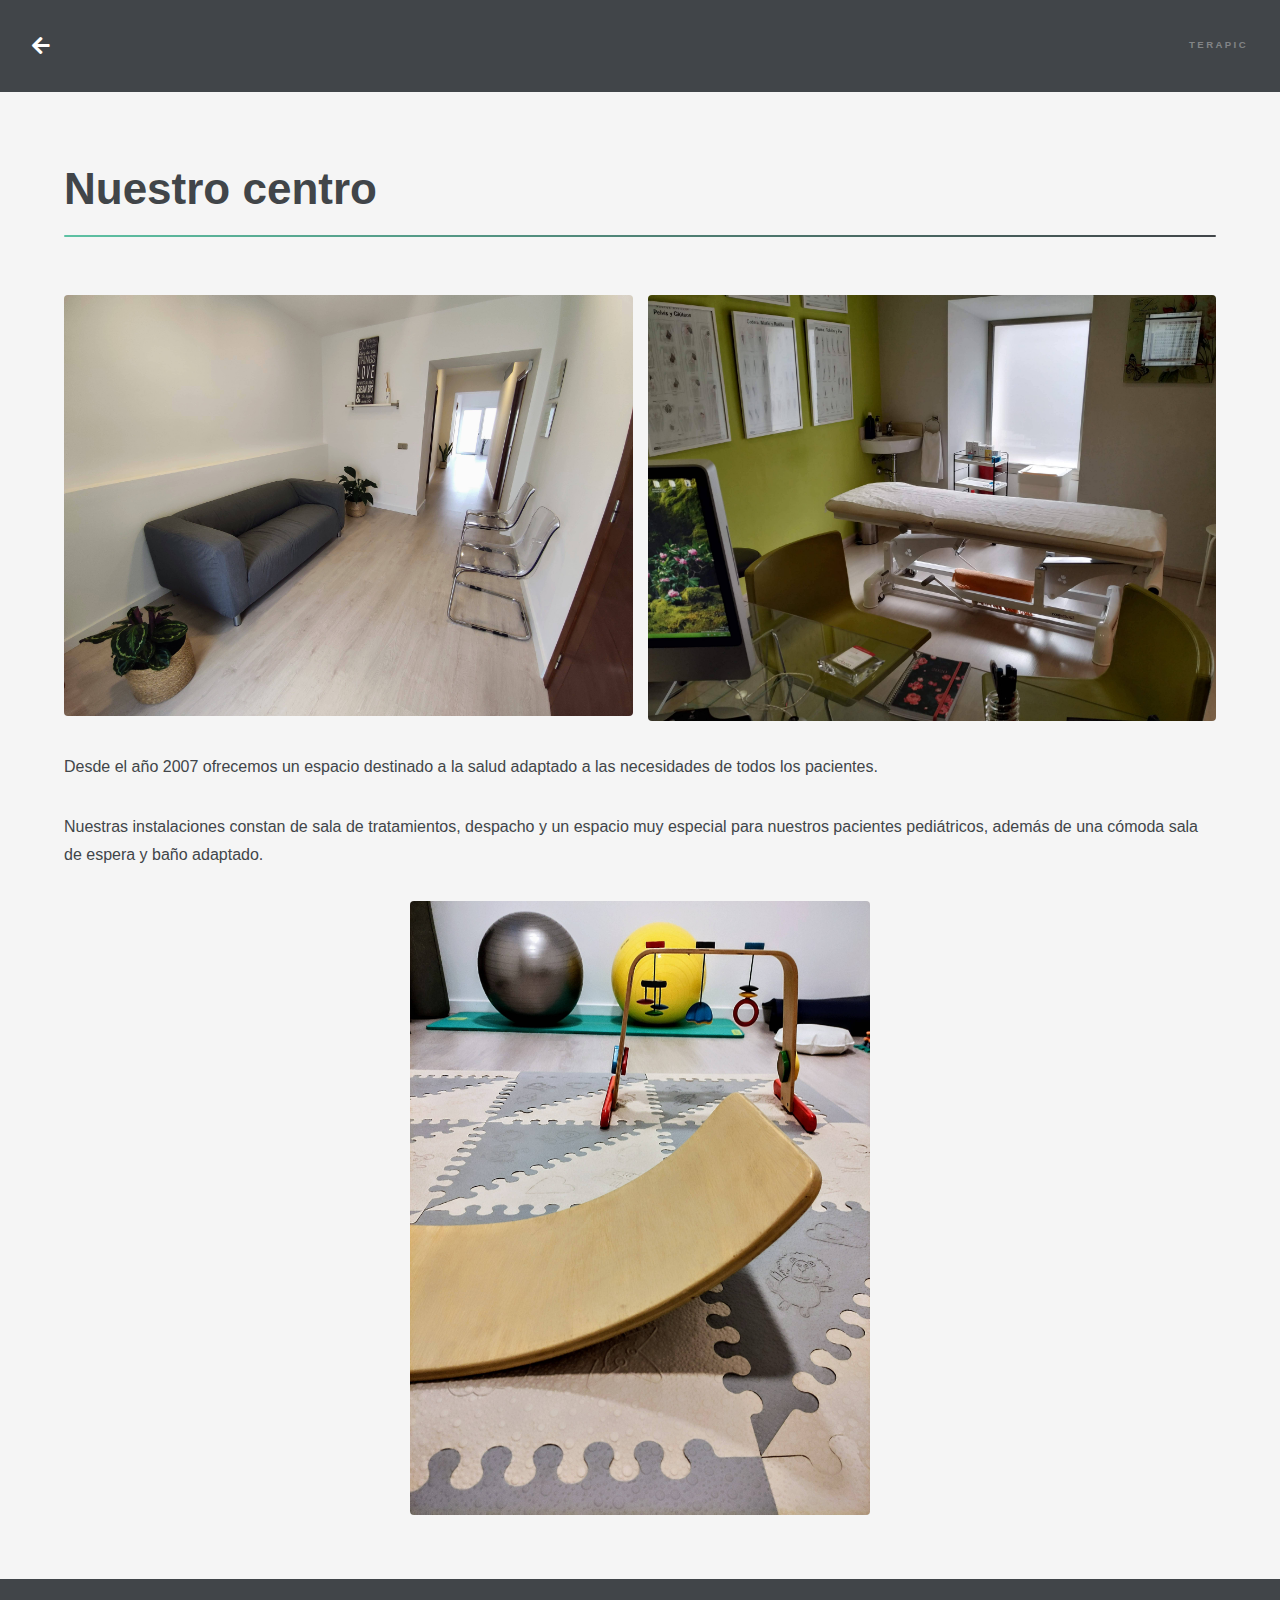
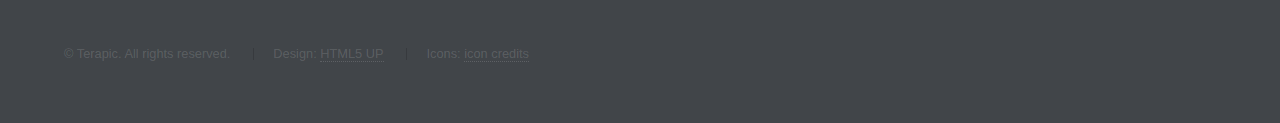
==== commit 59a31816: "prettify" ====
--- a/centro.html
+++ b/centro.html
@@ -5,77 +5,86 @@
 	Free for personal and commercial use under the CCA 3.0 license (html5up.net/license)
 -->
 <html>
+  <head>
+    <title>Centro</title>
+    <meta charset="utf-8" />
+    <meta
+      name="viewport"
+      content="width=device-width, initial-scale=1, user-scalable=no"
+    />
+    <link rel="stylesheet" href="assets/css/main.css" />
+    <link rel="stylesheet" href="assets/css/terapic.css" />
+    <noscript>
+      <link rel="stylesheet" href="assets/css/noscript.css" />
+    </noscript>
+  </head>
 
-<head>
-	<title>Generic - Hyperspace by HTML5 UP</title>
-	<meta charset="utf-8" />
-	<meta name="viewport" content="width=device-width, initial-scale=1, user-scalable=no" />
-	<link rel="stylesheet" href="assets/css/main.css" />
-	<link rel="stylesheet" href="assets/css/terapic.css" />
-	<noscript>
-		<link rel="stylesheet" href="assets/css/noscript.css" />
-	</noscript>
-</head>
+  <body class="is-preload centro">
+    <!-- Header -->
+    <header id="header">
+      <a href="index.html" class="title"
+        ><span class="icon solid fa-arrow-left"></span
+      ></a>
+      <nav>
+        <ul>
+          <li><a href="index.html">Terapic</a></li>
+        </ul>
+      </nav>
+    </header>
 
-<body class="is-preload centro">
-	<!-- Header -->
-	<header id="header">
-		<a href="index.html" class="title"><span class="icon solid fa-arrow-left"></span></a>
-		<nav>
-			<ul>
-				<li><a href="index.html">Terapic</a></li>
-			</ul>
-		</nav>
-	</header>
+    <!-- Wrapper -->
+    <div id="wrapper">
+      <!-- Main -->
+      <section id="main" class="wrapper style1">
+        <div class="inner">
+          <h1 class="major">Nuestro centro</h1>
+          <div class="d-flex flex-row gap-15 centro-fotos">
+            <span class="image fit"
+              ><img src="images/fotos-centro/hallconsulta.jpg" alt=""
+            /></span>
+            <span class="image fit"
+              ><img src="images/fotos-centro/consulta.jpg" alt=""
+            /></span>
+          </div>
 
-	<!-- Wrapper -->
-	<div id="wrapper">
-		<!-- Main -->
-		<section id="main" class="wrapper style1">
-			<div class="inner">
-				<h1 class="major">Nuestro centro</h1>
-				<div class="d-flex flex-row gap-15 centro-fotos">
-					<span class="image fit"><img src="images/fotos-centro/hallconsulta.jpg" alt="" /></span>
-					<span class="image fit"><img src="images/fotos-centro/consulta.jpg" alt="" /></span>
-				</div>
+          <div>
+            <p>
+              Desde el año 2007 ofrecemos un espacio destinado a la salud
+              adaptado a las necesidades de todos los pacientes.
+            </p>
+            <p>
+              Nuestras instalaciones constan de sala de tratamientos, despacho y
+              un espacio muy especial para nuestros pacientes pediátricos,
+              además de una cómoda sala de espera y baño adaptado.
+            </p>
+          </div>
+          <div class="d-flex flex-row justify-content-center kidsbox">
+            <span class="image fit"
+              ><img src="images/fotos-centro/kidsbox.jpg" alt=""
+            /></span>
+          </div>
+        </div>
+      </section>
+    </div>
 
-				<div>
-					<p>
-						Desde el año 2007 ofrecemos un espacio destinado a la salud adaptado
-						a las necesidades de todos los pacientes.
-					</p>
-					<p>
-						Nuestras instalaciones constan de sala de tratamientos, despacho y
-						un espacio muy especial para nuestros pacientes pediátricos, además
-						de una cómoda sala de espera y baño adaptado.
-					</p>
-				</div>
-				<div class="d-flex flex-row justify-content-center kidsbox">
-					<span class="image fit"><img src="images/fotos-centro/kidsbox.jpg" alt="" /></span>
-				</div>
-			</div>
-		</section>
-	</div>
+    <!-- Footer -->
+    <footer id="footer" class="wrapper alt">
+      <div class="inner">
+        <ul class="menu">
+          <li>&copy; Terapic. All rights reserved.</li>
+          <li>Design: <a href="http://html5up.net">HTML5 UP</a></li>
+          <li>Icons: <a href="http://webweb.net">icon credits</a></li>
+        </ul>
+      </div>
+    </footer>
 
-	<!-- Footer -->
-	<footer id="footer" class="wrapper alt">
-		<div class="inner">
-			<ul class="menu">
-				<li>&copy; Terapic. All rights reserved.</li>
-				<li>Design: <a href="http://html5up.net">HTML5 UP</a></li>
-				<li>Icons: <a href="http://webweb.net">icon credits</a></li>
-			</ul>
-		</div>
-	</footer>
-
-	<!-- Scripts -->
-	<script src="assets/js/jquery.min.js"></script>
-	<script src="assets/js/jquery.scrollex.min.js"></script>
-	<script src="assets/js/jquery.scrolly.min.js"></script>
-	<script src="assets/js/browser.min.js"></script>
-	<script src="assets/js/breakpoints.min.js"></script>
-	<script src="assets/js/util.js"></script>
-	<script src="assets/js/main.js"></script>
-</body>
-
-</html>+    <!-- Scripts -->
+    <script src="assets/js/jquery.min.js"></script>
+    <script src="assets/js/jquery.scrollex.min.js"></script>
+    <script src="assets/js/jquery.scrolly.min.js"></script>
+    <script src="assets/js/browser.min.js"></script>
+    <script src="assets/js/breakpoints.min.js"></script>
+    <script src="assets/js/util.js"></script>
+    <script src="assets/js/main.js"></script>
+  </body>
+</html>
--- a/assets/css/main.css
+++ b/assets/css/main.css
@@ -7,3260 +7,3333 @@
 	Free for personal and commercial use under the CCA 3.0 license (html5up.net/license)
 */
 
-html, body, div, span, applet, object,
-iframe, h1, h2, h3, h4, h5, h6, p, blockquote,
-pre, a, abbr, acronym, address, big, cite,
-code, del, dfn, em, img, ins, kbd, q, s, samp,
-small, strike, strong, sub, sup, tt, var, b,
-u, i, center, dl, dt, dd, ol, ul, li, fieldset,
-form, label, legend, table, caption, tbody,
-tfoot, thead, tr, th, td, article, aside,
-canvas, details, embed, figure, figcaption,
-footer, header, hgroup, menu, nav, output, ruby,
-section, summary, time, mark, audio, video {
-	margin: 0;
-	padding: 0;
-	border: 0;
-	font-size: 100%;
-	font: inherit;
-	vertical-align: baseline;}
-
-article, aside, details, figcaption, figure,
-footer, header, hgroup, menu, nav, section {
-	display: block;}
+html,
+body,
+div,
+span,
+applet,
+object,
+iframe,
+h1,
+h2,
+h3,
+h4,
+h5,
+h6,
+p,
+blockquote,
+pre,
+a,
+abbr,
+acronym,
+address,
+big,
+cite,
+code,
+del,
+dfn,
+em,
+img,
+ins,
+kbd,
+q,
+s,
+samp,
+small,
+strike,
+strong,
+sub,
+sup,
+tt,
+var,
+b,
+u,
+i,
+center,
+dl,
+dt,
+dd,
+ol,
+ul,
+li,
+fieldset,
+form,
+label,
+legend,
+table,
+caption,
+tbody,
+tfoot,
+thead,
+tr,
+th,
+td,
+article,
+aside,
+canvas,
+details,
+embed,
+figure,
+figcaption,
+footer,
+header,
+hgroup,
+menu,
+nav,
+output,
+ruby,
+section,
+summary,
+time,
+mark,
+audio,
+video {
+  margin: 0;
+  padding: 0;
+  border: 0;
+  font-size: 100%;
+  font: inherit;
+  vertical-align: baseline;
+}
+
+article,
+aside,
+details,
+figcaption,
+figure,
+footer,
+header,
+hgroup,
+menu,
+nav,
+section {
+  display: block;
+}
 
 body {
-	line-height: 1;
-}
-
-ol, ul {
-	list-style: none;
-}
-
-blockquote, q {
-	quotes: none;
-}
-
-	blockquote:before, blockquote:after, q:before, q:after {
-		content: '';
-		content: none;
-	}
+  line-height: 1;
+}
+
+ol,
+ul {
+  list-style: none;
+}
+
+blockquote,
+q {
+  quotes: none;
+}
+
+blockquote:before,
+blockquote:after,
+q:before,
+q:after {
+  content: "";
+  content: none;
+}
 
 table {
-	border-collapse: collapse;
-	border-spacing: 0;
+  border-collapse: collapse;
+  border-spacing: 0;
 }
 
 body {
-	-webkit-text-size-adjust: none;
+  -webkit-text-size-adjust: none;
 }
 
 mark {
-	background-color: transparent;
-	color: inherit;
+  background-color: transparent;
+  color: inherit;
 }
 
 input::-moz-focus-inner {
-	border: 0;
-	padding: 0;
-}
-
-input, select, textarea {
-	-moz-appearance: none;
-	-webkit-appearance: none;
-	-ms-appearance: none;
-	appearance: none;
+  border: 0;
+  padding: 0;
+}
+
+input,
+select,
+textarea {
+  -moz-appearance: none;
+  -webkit-appearance: none;
+  -ms-appearance: none;
+  appearance: none;
 }
 
 /* Basic */
 
-	@-ms-viewport {
-		width: device-width;
-	}
-
-	body {
-		-ms-overflow-style: scrollbar;
-	}
-
-	@media screen and (max-width: 480px) {
-
-		html, body {
-			min-width: 320px;
-		}
-
-	}
-
-	html {
-		box-sizing: border-box;
-	}
-
-	*, *:before, *:after {
-		box-sizing: inherit;
-	}
-
-	body {
-		background: #312450;
-	}
-
-		body.is-preload *, body.is-preload *:before, body.is-preload *:after {
-			-moz-animation: none !important;
-			-webkit-animation: none !important;
-			-ms-animation: none !important;
-			animation: none !important;
-			-moz-transition: none !important;
-			-webkit-transition: none !important;
-			-ms-transition: none !important;
-			transition: none !important;
-		}
+@-ms-viewport {
+  width: device-width;
+}
+
+body {
+  -ms-overflow-style: scrollbar;
+}
+
+@media screen and (max-width: 480px) {
+  html,
+  body {
+    min-width: 320px;
+  }
+}
+
+html {
+  box-sizing: border-box;
+}
+
+*,
+*:before,
+*:after {
+  box-sizing: inherit;
+}
+
+img {
+  aspect-ratio: attr(width) / attr(height);
+}
+
+body.is-preload *,
+body.is-preload *:before,
+body.is-preload *:after {
+  -moz-animation: none !important;
+  -webkit-animation: none !important;
+  -ms-animation: none !important;
+  animation: none !important;
+  -moz-transition: none !important;
+  -webkit-transition: none !important;
+  -ms-transition: none !important;
+  transition: none !important;
+}
 
 /* Type */
 
-	body, input, select, textarea {
-		color: rgba(255, 255, 255, 0.55);
-		font-family: Arial, Helvetica, sans-serif;
-		font-size: 16.5pt;
-		font-weight: normal;
-		line-height: 1.75;
-	}
-
-		@media screen and (max-width: 1680px) {
-
-			body, input, select, textarea {
-				font-size: 13pt;
-			}
-
-		}
-
-		@media screen and (max-width: 1280px) {
-
-			body, input, select, textarea {
-				font-size: 12pt;
-			}
-
-		}
-
-		@media screen and (max-width: 360px) {
-
-			body, input, select, textarea {
-				font-size: 11pt;
-			}
-
-		}
-
-	a {
-		-moz-transition: color 0.2s ease, border-bottom-color 0.2s ease;
-		-webkit-transition: color 0.2s ease, border-bottom-color 0.2s ease;
-		-ms-transition: color 0.2s ease, border-bottom-color 0.2s ease;
-		transition: color 0.2s ease, border-bottom-color 0.2s ease;
-		border-bottom: dotted 1px rgba(255, 255, 255, 0.35);
-		color: inherit;
-		text-decoration: none;
-	}
-
-		a:hover {
-			border-bottom-color: transparent;
-			color: #ffffff;
-		}
-
-	strong, b {
-		color: #ffffff;
-		font-weight: bold;
-	}
-
-	em, i {
-		font-style: italic;
-	}
-
-	p {
-		margin: 0 0 2em 0;
-	}
-
-	h1, h2, h3, h4, h5, h6 {
-		color: var(--onyxGrey);
-		font-weight: bold;
-		line-height: 1.5;
-		margin: 0 0 0.5em 0;
-	}
-
-		h1 a, h2 a, h3 a, h4 a, h5 a, h6 a {
-			color: inherit;
-			text-decoration: none;
-		}
-
-	h1 {
-		font-size: 2.75em;
-	}
-
-		h1.major {
-			margin: 0 0 1.3em 0;
-			position: relative;
-			padding-bottom: 0.35em;
-		}
-
-			h1.major:after {
-				background-image: -moz-linear-gradient(to right, #5e42a6, #b74e91);
-				background-image: -webkit-linear-gradient(to right, #5e42a6, #b74e91);
-				background-image: -ms-linear-gradient(to right, #5e42a6, #b74e91);
-				background-image: linear-gradient(to right, #5e42a6, #b74e91);
-				-moz-transition: max-width 0.2s ease;
-				-webkit-transition: max-width 0.2s ease;
-				-ms-transition: max-width 0.2s ease;
-				transition: max-width 0.2s ease;
-				border-radius: 0.2em;
-				bottom: 0;
-				content: '';
-				height: 0.05em;
-				position: absolute;
-				right: 0;
-				width: 100%;
-			}
-
-	h2 {
-		font-size: 1.75em;
-	}
-
-	h3 {
-		font-size: 1.1em;
-	}
-
-	h4 {
-		font-size: 1em;
-	}
-
-	h5 {
-		font-size: 0.8em;
-	}
-
-	h6 {
-		font-size: 0.6em;
-	}
-
-	@media screen and (max-width: 736px) {
-
-		h1 {
-			font-size: 2em;
-		}
-
-		h2 {
-			font-size: 1.25em;
-		}
-
-		h3 {
-			font-size: 1em;
-		}
-
-		h4 {
-			font-size: 0.8em;
-		}
-
-		h5 {
-			font-size: 0.6em;
-		}
-
-		h6 {
-			font-size: 0.6em;
-		}
-
-	}
-
-	sub {
-		font-size: 0.8em;
-		position: relative;
-		top: 0.5em;
-	}
-
-	sup {
-		font-size: 0.8em;
-		position: relative;
-		top: -0.5em;
-	}
-
-	blockquote {
-		border-left: solid 4px rgba(255, 255, 255, 0.15);
-		font-style: italic;
-		margin: 0 0 2em 0;
-		padding: 0.5em 0 0.5em 2em;
-	}
-
-	code {
-		background: rgba(255, 255, 255, 0.05);
-		border-radius: 0.25em;
-		border: solid 1px rgba(255, 255, 255, 0.15);
-		font-family: "Courier New", monospace;
-		font-size: 0.9em;
-		margin: 0 0.25em;
-		padding: 0.25em 0.65em;
-	}
-
-	pre {
-		-webkit-overflow-scrolling: touch;
-		font-family: "Courier New", monospace;
-		font-size: 0.9em;
-		margin: 0 0 2em 0;
-	}
-
-		pre code {
-			display: block;
-			line-height: 1.75em;
-			padding: 1em 1.5em;
-			overflow-x: auto;
-		}
-
-	hr {
-		border: 0;
-		border-bottom: solid 1px rgba(255, 255, 255, 0.15);
-		margin: 2em 0;
-	}
-
-		hr.major {
-			margin: 3em 0;
-		}
-
-	.align-left {
-		text-align: left;
-	}
-
-	.align-center {
-		text-align: center;
-	}
-
-	.align-right {
-		text-align: right;
-	}
+body,
+input,
+select,
+textarea {
+  color: rgba(255, 255, 255, 0.55);
+  font-family: Arial, Helvetica, sans-serif;
+  font-size: 16.5pt;
+  font-weight: normal;
+  line-height: 1.75;
+}
+
+@media screen and (max-width: 1680px) {
+  body,
+  input,
+  select,
+  textarea {
+    font-size: 13pt;
+  }
+}
+
+@media screen and (max-width: 1280px) {
+  body,
+  input,
+  select,
+  textarea {
+    font-size: 12pt;
+  }
+}
+
+@media screen and (max-width: 360px) {
+  body,
+  input,
+  select,
+  textarea {
+    font-size: 11pt;
+  }
+}
+
+a {
+  -moz-transition: color 0.2s ease, border-bottom-color 0.2s ease;
+  -webkit-transition: color 0.2s ease, border-bottom-color 0.2s ease;
+  -ms-transition: color 0.2s ease, border-bottom-color 0.2s ease;
+  transition: color 0.2s ease, border-bottom-color 0.2s ease;
+  border-bottom: dotted 1px rgba(255, 255, 255, 0.35);
+  color: inherit;
+  text-decoration: none;
+}
+
+a:hover {
+  border-bottom-color: transparent;
+  color: #ffffff;
+}
+
+strong,
+b {
+  color: #ffffff;
+  font-weight: bold;
+}
+
+em,
+i {
+  font-style: italic;
+}
+
+p {
+  margin: 0 0 2em 0;
+}
+
+h1,
+h2,
+h3,
+h4,
+h5,
+h6 {
+  color: var(--onyxGrey);
+  font-weight: bold;
+  line-height: 1.5;
+  margin: 0 0 0.5em 0;
+}
+
+h1 a,
+h2 a,
+h3 a,
+h4 a,
+h5 a,
+h6 a {
+  color: inherit;
+  text-decoration: none;
+}
+
+h1 {
+  font-size: 2.75em;
+}
+
+h1.major {
+  margin: 0 0 1.3em 0;
+  position: relative;
+  padding-bottom: 0.35em;
+}
+
+h1.major:after {
+  background-image: -moz-linear-gradient(to right, #5e42a6, #b74e91);
+  background-image: -webkit-linear-gradient(to right, #5e42a6, #b74e91);
+  background-image: -ms-linear-gradient(to right, #5e42a6, #b74e91);
+  background-image: linear-gradient(to right, #5e42a6, #b74e91);
+  -moz-transition: max-width 0.2s ease;
+  -webkit-transition: max-width 0.2s ease;
+  -ms-transition: max-width 0.2s ease;
+  transition: max-width 0.2s ease;
+  border-radius: 0.2em;
+  bottom: 0;
+  content: "";
+  height: 0.05em;
+  position: absolute;
+  right: 0;
+  width: 100%;
+}
+
+h2 {
+  font-size: 1.75em;
+}
+
+h3 {
+  font-size: 1.1em;
+}
+
+h4 {
+  font-size: 1em;
+}
+
+h5 {
+  font-size: 0.8em;
+}
+
+h6 {
+  font-size: 0.6em;
+}
+
+@media screen and (max-width: 736px) {
+  h1 {
+    font-size: 2em;
+  }
+
+  h2 {
+    font-size: 1.25em;
+  }
+
+  h3 {
+    font-size: 1em;
+  }
+
+  h4 {
+    font-size: 0.8em;
+  }
+
+  h5 {
+    font-size: 0.6em;
+  }
+
+  h6 {
+    font-size: 0.6em;
+  }
+}
+
+sub {
+  font-size: 0.8em;
+  position: relative;
+  top: 0.5em;
+}
+
+sup {
+  font-size: 0.8em;
+  position: relative;
+  top: -0.5em;
+}
+
+blockquote {
+  border-left: solid 4px rgba(255, 255, 255, 0.15);
+  font-style: italic;
+  margin: 0 0 2em 0;
+  padding: 0.5em 0 0.5em 2em;
+}
+
+code {
+  background: rgba(255, 255, 255, 0.05);
+  border-radius: 0.25em;
+  border: solid 1px rgba(255, 255, 255, 0.15);
+  font-family: "Courier New", monospace;
+  font-size: 0.9em;
+  margin: 0 0.25em;
+  padding: 0.25em 0.65em;
+}
+
+pre {
+  -webkit-overflow-scrolling: touch;
+  font-family: "Courier New", monospace;
+  font-size: 0.9em;
+  margin: 0 0 2em 0;
+}
+
+pre code {
+  display: block;
+  line-height: 1.75em;
+  padding: 1em 1.5em;
+  overflow-x: auto;
+}
+
+hr {
+  border: 0;
+  border-bottom: solid 1px rgba(255, 255, 255, 0.15);
+  margin: 2em 0;
+}
+
+hr.major {
+  margin: 3em 0;
+}
+
+.align-left {
+  text-align: left;
+}
+
+.align-center {
+  text-align: center;
+}
+
+.align-right {
+  text-align: right;
+}
 
 /* Row */
 
-	.row {
-		display: flex;
-		flex-wrap: wrap;
-		box-sizing: border-box;
-		align-items: stretch;
-	}
-
-		.row > * {
-			box-sizing: border-box;
-		}
-
-		.row.gtr-uniform > * > :last-child {
-			margin-bottom: 0;
-		}
-
-		.row.aln-left {
-			justify-content: flex-start;
-		}
-
-		.row.aln-center {
-			justify-content: center;
-		}
-
-		.row.aln-right {
-			justify-content: flex-end;
-		}
-
-		.row.aln-top {
-			align-items: flex-start;
-		}
-
-		.row.aln-middle {
-			align-items: center;
-		}
-
-		.row.aln-bottom {
-			align-items: flex-end;
-		}
-
-		.row > .imp {
-			order: -1;
-		}
-
-		.row > .col-1 {
-			width: 8.33333%;
-		}
-
-		.row > .off-1 {
-			margin-left: 8.33333%;
-		}
-
-		.row > .col-2 {
-			width: 16.66667%;
-		}
-
-		.row > .off-2 {
-			margin-left: 16.66667%;
-		}
-
-		.row > .col-3 {
-			width: 25%;
-		}
-
-		.row > .off-3 {
-			margin-left: 25%;
-		}
-
-		.row > .col-4 {
-			width: 33.33333%;
-		}
-
-		.row > .off-4 {
-			margin-left: 33.33333%;
-		}
-
-		.row > .col-5 {
-			width: 41.66667%;
-		}
-
-		.row > .off-5 {
-			margin-left: 41.66667%;
-		}
-
-		.row > .col-6 {
-			width: 50%;
-		}
-
-		.row > .off-6 {
-			margin-left: 50%;
-		}
-
-		.row > .col-7 {
-			width: 58.33333%;
-		}
-
-		.row > .off-7 {
-			margin-left: 58.33333%;
-		}
-
-		.row > .col-8 {
-			width: 66.66667%;
-		}
-
-		.row > .off-8 {
-			margin-left: 66.66667%;
-		}
-
-		.row > .col-9 {
-			width: 75%;
-		}
-
-		.row > .off-9 {
-			margin-left: 75%;
-		}
-
-		.row > .col-10 {
-			width: 83.33333%;
-		}
-
-		.row > .off-10 {
-			margin-left: 83.33333%;
-		}
-
-		.row > .col-11 {
-			width: 91.66667%;
-		}
-
-		.row > .off-11 {
-			margin-left: 91.66667%;
-		}
-
-		.row > .col-12 {
-			width: 100%;
-		}
-
-		.row > .off-12 {
-			margin-left: 100%;
-		}
-
-		.row.gtr-0 {
-			margin-top: 0;
-			margin-left: 0em;
-		}
-
-			.row.gtr-0 > * {
-				padding: 0 0 0 0em;
-			}
-
-			.row.gtr-0.gtr-uniform {
-				margin-top: 0em;
-			}
-
-				.row.gtr-0.gtr-uniform > * {
-					padding-top: 0em;
-				}
-
-		.row.gtr-25 {
-			margin-top: 0;
-			margin-left: -0.375em;
-		}
-
-			.row.gtr-25 > * {
-				padding: 0 0 0 0.375em;
-			}
-
-			.row.gtr-25.gtr-uniform {
-				margin-top: -0.375em;
-			}
-
-				.row.gtr-25.gtr-uniform > * {
-					padding-top: 0.375em;
-				}
-
-		.row.gtr-50 {
-			margin-top: 0;
-			margin-left: -0.75em;
-		}
-
-			.row.gtr-50 > * {
-				padding: 0 0 0 0.75em;
-			}
-
-			.row.gtr-50.gtr-uniform {
-				margin-top: -0.75em;
-			}
-
-				.row.gtr-50.gtr-uniform > * {
-					padding-top: 0.75em;
-				}
-
-		.row {
-			margin-top: 0;
-			margin-left: -1.5em;
-		}
-
-			.row > * {
-				padding: 0 0 0 1.5em;
-			}
-
-			.row.gtr-uniform {
-				margin-top: -1.5em;
-			}
-
-				.row.gtr-uniform > * {
-					padding-top: 1.5em;
-				}
-
-		.row.gtr-150 {
-			margin-top: 0;
-			margin-left: -2.25em;
-		}
-
-			.row.gtr-150 > * {
-				padding: 0 0 0 2.25em;
-			}
-
-			.row.gtr-150.gtr-uniform {
-				margin-top: -2.25em;
-			}
-
-				.row.gtr-150.gtr-uniform > * {
-					padding-top: 2.25em;
-				}
-
-		.row.gtr-200 {
-			margin-top: 0;
-			margin-left: -3em;
-		}
-
-			.row.gtr-200 > * {
-				padding: 0 0 0 3em;
-			}
-
-			.row.gtr-200.gtr-uniform {
-				margin-top: -3em;
-			}
-
-				.row.gtr-200.gtr-uniform > * {
-					padding-top: 3em;
-				}
-
-		@media screen and (max-width: 1680px) {
-
-			.row {
-				display: flex;
-				flex-wrap: wrap;
-				box-sizing: border-box;
-				align-items: stretch;
-			}
-
-				.row > * {
-					box-sizing: border-box;
-				}
-
-				.row.gtr-uniform > * > :last-child {
-					margin-bottom: 0;
-				}
-
-				.row.aln-left {
-					justify-content: flex-start;
-				}
-
-				.row.aln-center {
-					justify-content: center;
-				}
-
-				.row.aln-right {
-					justify-content: flex-end;
-				}
-
-				.row.aln-top {
-					align-items: flex-start;
-				}
-
-				.row.aln-middle {
-					align-items: center;
-				}
-
-				.row.aln-bottom {
-					align-items: flex-end;
-				}
-
-				.row > .imp-xlarge {
-					order: -1;
-				}
-
-				.row > .col-1-xlarge {
-					width: 8.33333%;
-				}
-
-				.row > .off-1-xlarge {
-					margin-left: 8.33333%;
-				}
-
-				.row > .col-2-xlarge {
-					width: 16.66667%;
-				}
-
-				.row > .off-2-xlarge {
-					margin-left: 16.66667%;
-				}
-
-				.row > .col-3-xlarge {
-					width: 25%;
-				}
-
-				.row > .off-3-xlarge {
-					margin-left: 25%;
-				}
-
-				.row > .col-4-xlarge {
-					width: 33.33333%;
-				}
-
-				.row > .off-4-xlarge {
-					margin-left: 33.33333%;
-				}
-
-				.row > .col-5-xlarge {
-					width: 41.66667%;
-				}
-
-				.row > .off-5-xlarge {
-					margin-left: 41.66667%;
-				}
-
-				.row > .col-6-xlarge {
-					width: 50%;
-				}
-
-				.row > .off-6-xlarge {
-					margin-left: 50%;
-				}
-
-				.row > .col-7-xlarge {
-					width: 58.33333%;
-				}
-
-				.row > .off-7-xlarge {
-					margin-left: 58.33333%;
-				}
-
-				.row > .col-8-xlarge {
-					width: 66.66667%;
-				}
-
-				.row > .off-8-xlarge {
-					margin-left: 66.66667%;
-				}
-
-				.row > .col-9-xlarge {
-					width: 75%;
-				}
-
-				.row > .off-9-xlarge {
-					margin-left: 75%;
-				}
-
-				.row > .col-10-xlarge {
-					width: 83.33333%;
-				}
-
-				.row > .off-10-xlarge {
-					margin-left: 83.33333%;
-				}
-
-				.row > .col-11-xlarge {
-					width: 91.66667%;
-				}
-
-				.row > .off-11-xlarge {
-					margin-left: 91.66667%;
-				}
-
-				.row > .col-12-xlarge {
-					width: 100%;
-				}
-
-				.row > .off-12-xlarge {
-					margin-left: 100%;
-				}
-
-				.row.gtr-0 {
-					margin-top: 0;
-					margin-left: 0em;
-				}
-
-					.row.gtr-0 > * {
-						padding: 0 0 0 0em;
-					}
-
-					.row.gtr-0.gtr-uniform {
-						margin-top: 0em;
-					}
-
-						.row.gtr-0.gtr-uniform > * {
-							padding-top: 0em;
-						}
-
-				.row.gtr-25 {
-					margin-top: 0;
-					margin-left: -0.375em;
-				}
-
-					.row.gtr-25 > * {
-						padding: 0 0 0 0.375em;
-					}
-
-					.row.gtr-25.gtr-uniform {
-						margin-top: -0.375em;
-					}
-
-						.row.gtr-25.gtr-uniform > * {
-							padding-top: 0.375em;
-						}
-
-				.row.gtr-50 {
-					margin-top: 0;
-					margin-left: -0.75em;
-				}
-
-					.row.gtr-50 > * {
-						padding: 0 0 0 0.75em;
-					}
-
-					.row.gtr-50.gtr-uniform {
-						margin-top: -0.75em;
-					}
-
-						.row.gtr-50.gtr-uniform > * {
-							padding-top: 0.75em;
-						}
-
-				.row {
-					margin-top: 0;
-					margin-left: -1.5em;
-				}
-
-					.row > * {
-						padding: 0 0 0 1.5em;
-					}
-
-					.row.gtr-uniform {
-						margin-top: -1.5em;
-					}
-
-						.row.gtr-uniform > * {
-							padding-top: 1.5em;
-						}
-
-				.row.gtr-150 {
-					margin-top: 0;
-					margin-left: -2.25em;
-				}
-
-					.row.gtr-150 > * {
-						padding: 0 0 0 2.25em;
-					}
-
-					.row.gtr-150.gtr-uniform {
-						margin-top: -2.25em;
-					}
-
-						.row.gtr-150.gtr-uniform > * {
-							padding-top: 2.25em;
-						}
-
-				.row.gtr-200 {
-					margin-top: 0;
-					margin-left: -3em;
-				}
-
-					.row.gtr-200 > * {
-						padding: 0 0 0 3em;
-					}
-
-					.row.gtr-200.gtr-uniform {
-						margin-top: -3em;
-					}
-
-						.row.gtr-200.gtr-uniform > * {
-							padding-top: 3em;
-						}
-
-		}
-
-		@media screen and (max-width: 1280px) {
-
-			.row {
-				display: flex;
-				flex-wrap: wrap;
-				box-sizing: border-box;
-				align-items: stretch;
-			}
-
-				.row > * {
-					box-sizing: border-box;
-				}
-
-				.row.gtr-uniform > * > :last-child {
-					margin-bottom: 0;
-				}
-
-				.row.aln-left {
-					justify-content: flex-start;
-				}
-
-				.row.aln-center {
-					justify-content: center;
-				}
-
-				.row.aln-right {
-					justify-content: flex-end;
-				}
-
-				.row.aln-top {
-					align-items: flex-start;
-				}
-
-				.row.aln-middle {
-					align-items: center;
-				}
-
-				.row.aln-bottom {
-					align-items: flex-end;
-				}
-
-				.row > .imp-large {
-					order: -1;
-				}
-
-				.row > .col-1-large {
-					width: 8.33333%;
-				}
-
-				.row > .off-1-large {
-					margin-left: 8.33333%;
-				}
-
-				.row > .col-2-large {
-					width: 16.66667%;
-				}
-
-				.row > .off-2-large {
-					margin-left: 16.66667%;
-				}
-
-				.row > .col-3-large {
-					width: 25%;
-				}
-
-				.row > .off-3-large {
-					margin-left: 25%;
-				}
-
-				.row > .col-4-large {
-					width: 33.33333%;
-				}
-
-				.row > .off-4-large {
-					margin-left: 33.33333%;
-				}
-
-				.row > .col-5-large {
-					width: 41.66667%;
-				}
-
-				.row > .off-5-large {
-					margin-left: 41.66667%;
-				}
-
-				.row > .col-6-large {
-					width: 50%;
-				}
-
-				.row > .off-6-large {
-					margin-left: 50%;
-				}
-
-				.row > .col-7-large {
-					width: 58.33333%;
-				}
-
-				.row > .off-7-large {
-					margin-left: 58.33333%;
-				}
-
-				.row > .col-8-large {
-					width: 66.66667%;
-				}
-
-				.row > .off-8-large {
-					margin-left: 66.66667%;
-				}
-
-				.row > .col-9-large {
-					width: 75%;
-				}
-
-				.row > .off-9-large {
-					margin-left: 75%;
-				}
-
-				.row > .col-10-large {
-					width: 83.33333%;
-				}
-
-				.row > .off-10-large {
-					margin-left: 83.33333%;
-				}
-
-				.row > .col-11-large {
-					width: 91.66667%;
-				}
-
-				.row > .off-11-large {
-					margin-left: 91.66667%;
-				}
-
-				.row > .col-12-large {
-					width: 100%;
-				}
-
-				.row > .off-12-large {
-					margin-left: 100%;
-				}
-
-				.row.gtr-0 {
-					margin-top: 0;
-					margin-left: 0em;
-				}
-
-					.row.gtr-0 > * {
-						padding: 0 0 0 0em;
-					}
-
-					.row.gtr-0.gtr-uniform {
-						margin-top: 0em;
-					}
-
-						.row.gtr-0.gtr-uniform > * {
-							padding-top: 0em;
-						}
-
-				.row.gtr-25 {
-					margin-top: 0;
-					margin-left: -0.375em;
-				}
-
-					.row.gtr-25 > * {
-						padding: 0 0 0 0.375em;
-					}
-
-					.row.gtr-25.gtr-uniform {
-						margin-top: -0.375em;
-					}
-
-						.row.gtr-25.gtr-uniform > * {
-							padding-top: 0.375em;
-						}
-
-				.row.gtr-50 {
-					margin-top: 0;
-					margin-left: -0.75em;
-				}
-
-					.row.gtr-50 > * {
-						padding: 0 0 0 0.75em;
-					}
-
-					.row.gtr-50.gtr-uniform {
-						margin-top: -0.75em;
-					}
-
-						.row.gtr-50.gtr-uniform > * {
-							padding-top: 0.75em;
-						}
-
-				.row {
-					margin-top: 0;
-					margin-left: -1.5em;
-				}
-
-					.row > * {
-						padding: 0 0 0 1.5em;
-					}
-
-					.row.gtr-uniform {
-						margin-top: -1.5em;
-					}
-
-						.row.gtr-uniform > * {
-							padding-top: 1.5em;
-						}
-
-				.row.gtr-150 {
-					margin-top: 0;
-					margin-left: -2.25em;
-				}
-
-					.row.gtr-150 > * {
-						padding: 0 0 0 2.25em;
-					}
-
-					.row.gtr-150.gtr-uniform {
-						margin-top: -2.25em;
-					}
-
-						.row.gtr-150.gtr-uniform > * {
-							padding-top: 2.25em;
-						}
-
-				.row.gtr-200 {
-					margin-top: 0;
-					margin-left: -3em;
-				}
-
-					.row.gtr-200 > * {
-						padding: 0 0 0 3em;
-					}
-
-					.row.gtr-200.gtr-uniform {
-						margin-top: -3em;
-					}
-
-						.row.gtr-200.gtr-uniform > * {
-							padding-top: 3em;
-						}
-
-		}
-
-		@media screen and (max-width: 980px) {
-
-			.row {
-				display: flex;
-				flex-wrap: wrap;
-				box-sizing: border-box;
-				align-items: stretch;
-			}
-
-				.row > * {
-					box-sizing: border-box;
-				}
-
-				.row.gtr-uniform > * > :last-child {
-					margin-bottom: 0;
-				}
-
-				.row.aln-left {
-					justify-content: flex-start;
-				}
-
-				.row.aln-center {
-					justify-content: center;
-				}
-
-				.row.aln-right {
-					justify-content: flex-end;
-				}
-
-				.row.aln-top {
-					align-items: flex-start;
-				}
-
-				.row.aln-middle {
-					align-items: center;
-				}
-
-				.row.aln-bottom {
-					align-items: flex-end;
-				}
-
-				.row > .imp-medium {
-					order: -1;
-				}
-
-				.row > .col-1-medium {
-					width: 8.33333%;
-				}
-
-				.row > .off-1-medium {
-					margin-left: 8.33333%;
-				}
-
-				.row > .col-2-medium {
-					width: 16.66667%;
-				}
-
-				.row > .off-2-medium {
-					margin-left: 16.66667%;
-				}
-
-				.row > .col-3-medium {
-					width: 25%;
-				}
-
-				.row > .off-3-medium {
-					margin-left: 25%;
-				}
-
-				.row > .col-4-medium {
-					width: 33.33333%;
-				}
-
-				.row > .off-4-medium {
-					margin-left: 33.33333%;
-				}
-
-				.row > .col-5-medium {
-					width: 41.66667%;
-				}
-
-				.row > .off-5-medium {
-					margin-left: 41.66667%;
-				}
-
-				.row > .col-6-medium {
-					width: 50%;
-				}
-
-				.row > .off-6-medium {
-					margin-left: 50%;
-				}
-
-				.row > .col-7-medium {
-					width: 58.33333%;
-				}
-
-				.row > .off-7-medium {
-					margin-left: 58.33333%;
-				}
-
-				.row > .col-8-medium {
-					width: 66.66667%;
-				}
-
-				.row > .off-8-medium {
-					margin-left: 66.66667%;
-				}
-
-				.row > .col-9-medium {
-					width: 75%;
-				}
-
-				.row > .off-9-medium {
-					margin-left: 75%;
-				}
-
-				.row > .col-10-medium {
-					width: 83.33333%;
-				}
-
-				.row > .off-10-medium {
-					margin-left: 83.33333%;
-				}
-
-				.row > .col-11-medium {
-					width: 91.66667%;
-				}
-
-				.row > .off-11-medium {
-					margin-left: 91.66667%;
-				}
-
-				.row > .col-12-medium {
-					width: 100%;
-				}
-
-				.row > .off-12-medium {
-					margin-left: 100%;
-				}
-
-				.row.gtr-0 {
-					margin-top: 0;
-					margin-left: 0em;
-				}
-
-					.row.gtr-0 > * {
-						padding: 0 0 0 0em;
-					}
-
-					.row.gtr-0.gtr-uniform {
-						margin-top: 0em;
-					}
-
-						.row.gtr-0.gtr-uniform > * {
-							padding-top: 0em;
-						}
-
-				.row.gtr-25 {
-					margin-top: 0;
-					margin-left: -0.375em;
-				}
-
-					.row.gtr-25 > * {
-						padding: 0 0 0 0.375em;
-					}
-
-					.row.gtr-25.gtr-uniform {
-						margin-top: -0.375em;
-					}
-
-						.row.gtr-25.gtr-uniform > * {
-							padding-top: 0.375em;
-						}
-
-				.row.gtr-50 {
-					margin-top: 0;
-					margin-left: -0.75em;
-				}
-
-					.row.gtr-50 > * {
-						padding: 0 0 0 0.75em;
-					}
-
-					.row.gtr-50.gtr-uniform {
-						margin-top: -0.75em;
-					}
-
-						.row.gtr-50.gtr-uniform > * {
-							padding-top: 0.75em;
-						}
-
-				.row {
-					margin-top: 0;
-					margin-left: -1.5em;
-				}
-
-					.row > * {
-						padding: 0 0 0 1.5em;
-					}
-
-					.row.gtr-uniform {
-						margin-top: -1.5em;
-					}
-
-						.row.gtr-uniform > * {
-							padding-top: 1.5em;
-						}
-
-				.row.gtr-150 {
-					margin-top: 0;
-					margin-left: -2.25em;
-				}
-
-					.row.gtr-150 > * {
-						padding: 0 0 0 2.25em;
-					}
-
-					.row.gtr-150.gtr-uniform {
-						margin-top: -2.25em;
-					}
-
-						.row.gtr-150.gtr-uniform > * {
-							padding-top: 2.25em;
-						}
-
-				.row.gtr-200 {
-					margin-top: 0;
-					margin-left: -3em;
-				}
-
-					.row.gtr-200 > * {
-						padding: 0 0 0 3em;
-					}
-
-					.row.gtr-200.gtr-uniform {
-						margin-top: -3em;
-					}
-
-						.row.gtr-200.gtr-uniform > * {
-							padding-top: 3em;
-						}
-
-		}
-
-		@media screen and (max-width: 736px) {
-
-			.row {
-				display: flex;
-				flex-wrap: wrap;
-				box-sizing: border-box;
-				align-items: stretch;
-			}
-
-				.row > * {
-					box-sizing: border-box;
-				}
-
-				.row.gtr-uniform > * > :last-child {
-					margin-bottom: 0;
-				}
-
-				.row.aln-left {
-					justify-content: flex-start;
-				}
-
-				.row.aln-center {
-					justify-content: center;
-				}
-
-				.row.aln-right {
-					justify-content: flex-end;
-				}
-
-				.row.aln-top {
-					align-items: flex-start;
-				}
-
-				.row.aln-middle {
-					align-items: center;
-				}
-
-				.row.aln-bottom {
-					align-items: flex-end;
-				}
-
-				.row > .imp-small {
-					order: -1;
-				}
-
-				.row > .col-1-small {
-					width: 8.33333%;
-				}
-
-				.row > .off-1-small {
-					margin-left: 8.33333%;
-				}
-
-				.row > .col-2-small {
-					width: 16.66667%;
-				}
-
-				.row > .off-2-small {
-					margin-left: 16.66667%;
-				}
-
-				.row > .col-3-small {
-					width: 25%;
-				}
-
-				.row > .off-3-small {
-					margin-left: 25%;
-				}
-
-				.row > .col-4-small {
-					width: 33.33333%;
-				}
-
-				.row > .off-4-small {
-					margin-left: 33.33333%;
-				}
-
-				.row > .col-5-small {
-					width: 41.66667%;
-				}
-
-				.row > .off-5-small {
-					margin-left: 41.66667%;
-				}
-
-				.row > .col-6-small {
-					width: 50%;
-				}
-
-				.row > .off-6-small {
-					margin-left: 50%;
-				}
-
-				.row > .col-7-small {
-					width: 58.33333%;
-				}
-
-				.row > .off-7-small {
-					margin-left: 58.33333%;
-				}
-
-				.row > .col-8-small {
-					width: 66.66667%;
-				}
-
-				.row > .off-8-small {
-					margin-left: 66.66667%;
-				}
-
-				.row > .col-9-small {
-					width: 75%;
-				}
-
-				.row > .off-9-small {
-					margin-left: 75%;
-				}
-
-				.row > .col-10-small {
-					width: 83.33333%;
-				}
-
-				.row > .off-10-small {
-					margin-left: 83.33333%;
-				}
-
-				.row > .col-11-small {
-					width: 91.66667%;
-				}
-
-				.row > .off-11-small {
-					margin-left: 91.66667%;
-				}
-
-				.row > .col-12-small {
-					width: 100%;
-				}
-
-				.row > .off-12-small {
-					margin-left: 100%;
-				}
-
-				.row.gtr-0 {
-					margin-top: 0;
-					margin-left: 0em;
-				}
-
-					.row.gtr-0 > * {
-						padding: 0 0 0 0em;
-					}
-
-					.row.gtr-0.gtr-uniform {
-						margin-top: 0em;
-					}
-
-						.row.gtr-0.gtr-uniform > * {
-							padding-top: 0em;
-						}
-
-				.row.gtr-25 {
-					margin-top: 0;
-					margin-left: -0.375em;
-				}
-
-					.row.gtr-25 > * {
-						padding: 0 0 0 0.375em;
-					}
-
-					.row.gtr-25.gtr-uniform {
-						margin-top: -0.375em;
-					}
-
-						.row.gtr-25.gtr-uniform > * {
-							padding-top: 0.375em;
-						}
-
-				.row.gtr-50 {
-					margin-top: 0;
-					margin-left: -0.75em;
-				}
-
-					.row.gtr-50 > * {
-						padding: 0 0 0 0.75em;
-					}
-
-					.row.gtr-50.gtr-uniform {
-						margin-top: -0.75em;
-					}
-
-						.row.gtr-50.gtr-uniform > * {
-							padding-top: 0.75em;
-						}
-
-				.row {
-					margin-top: 0;
-					margin-left: -1.5em;
-				}
-
-					.row > * {
-						padding: 0 0 0 1.5em;
-					}
-
-					.row.gtr-uniform {
-						margin-top: -1.5em;
-					}
-
-						.row.gtr-uniform > * {
-							padding-top: 1.5em;
-						}
-
-				.row.gtr-150 {
-					margin-top: 0;
-					margin-left: -2.25em;
-				}
-
-					.row.gtr-150 > * {
-						padding: 0 0 0 2.25em;
-					}
-
-					.row.gtr-150.gtr-uniform {
-						margin-top: -2.25em;
-					}
-
-						.row.gtr-150.gtr-uniform > * {
-							padding-top: 2.25em;
-						}
-
-				.row.gtr-200 {
-					margin-top: 0;
-					margin-left: -3em;
-				}
-
-					.row.gtr-200 > * {
-						padding: 0 0 0 3em;
-					}
-
-					.row.gtr-200.gtr-uniform {
-						margin-top: -3em;
-					}
-
-						.row.gtr-200.gtr-uniform > * {
-							padding-top: 3em;
-						}
-
-		}
-
-		@media screen and (max-width: 480px) {
-
-			.row {
-				display: flex;
-				flex-wrap: wrap;
-				box-sizing: border-box;
-				align-items: stretch;
-			}
-
-				.row > * {
-					box-sizing: border-box;
-				}
-
-				.row.gtr-uniform > * > :last-child {
-					margin-bottom: 0;
-				}
-
-				.row.aln-left {
-					justify-content: flex-start;
-				}
-
-				.row.aln-center {
-					justify-content: center;
-				}
-
-				.row.aln-right {
-					justify-content: flex-end;
-				}
-
-				.row.aln-top {
-					align-items: flex-start;
-				}
-
-				.row.aln-middle {
-					align-items: center;
-				}
-
-				.row.aln-bottom {
-					align-items: flex-end;
-				}
-
-				.row > .imp-xsmall {
-					order: -1;
-				}
-
-				.row > .col-1-xsmall {
-					width: 8.33333%;
-				}
-
-				.row > .off-1-xsmall {
-					margin-left: 8.33333%;
-				}
-
-				.row > .col-2-xsmall {
-					width: 16.66667%;
-				}
-
-				.row > .off-2-xsmall {
-					margin-left: 16.66667%;
-				}
-
-				.row > .col-3-xsmall {
-					width: 25%;
-				}
-
-				.row > .off-3-xsmall {
-					margin-left: 25%;
-				}
-
-				.row > .col-4-xsmall {
-					width: 33.33333%;
-				}
-
-				.row > .off-4-xsmall {
-					margin-left: 33.33333%;
-				}
-
-				.row > .col-5-xsmall {
-					width: 41.66667%;
-				}
-
-				.row > .off-5-xsmall {
-					margin-left: 41.66667%;
-				}
-
-				.row > .col-6-xsmall {
-					width: 50%;
-				}
-
-				.row > .off-6-xsmall {
-					margin-left: 50%;
-				}
-
-				.row > .col-7-xsmall {
-					width: 58.33333%;
-				}
-
-				.row > .off-7-xsmall {
-					margin-left: 58.33333%;
-				}
-
-				.row > .col-8-xsmall {
-					width: 66.66667%;
-				}
-
-				.row > .off-8-xsmall {
-					margin-left: 66.66667%;
-				}
-
-				.row > .col-9-xsmall {
-					width: 75%;
-				}
-
-				.row > .off-9-xsmall {
-					margin-left: 75%;
-				}
-
-				.row > .col-10-xsmall {
-					width: 83.33333%;
-				}
-
-				.row > .off-10-xsmall {
-					margin-left: 83.33333%;
-				}
-
-				.row > .col-11-xsmall {
-					width: 91.66667%;
-				}
-
-				.row > .off-11-xsmall {
-					margin-left: 91.66667%;
-				}
-
-				.row > .col-12-xsmall {
-					width: 100%;
-				}
-
-				.row > .off-12-xsmall {
-					margin-left: 100%;
-				}
-
-				.row.gtr-0 {
-					margin-top: 0;
-					margin-left: 0em;
-				}
-
-					.row.gtr-0 > * {
-						padding: 0 0 0 0em;
-					}
-
-					.row.gtr-0.gtr-uniform {
-						margin-top: 0em;
-					}
-
-						.row.gtr-0.gtr-uniform > * {
-							padding-top: 0em;
-						}
-
-				.row.gtr-25 {
-					margin-top: 0;
-					margin-left: -0.375em;
-				}
-
-					.row.gtr-25 > * {
-						padding: 0 0 0 0.375em;
-					}
-
-					.row.gtr-25.gtr-uniform {
-						margin-top: -0.375em;
-					}
-
-						.row.gtr-25.gtr-uniform > * {
-							padding-top: 0.375em;
-						}
-
-				.row.gtr-50 {
-					margin-top: 0;
-					margin-left: -0.75em;
-				}
-
-					.row.gtr-50 > * {
-						padding: 0 0 0 0.75em;
-					}
-
-					.row.gtr-50.gtr-uniform {
-						margin-top: -0.75em;
-					}
-
-						.row.gtr-50.gtr-uniform > * {
-							padding-top: 0.75em;
-						}
-
-				.row {
-					margin-top: 0;
-					margin-left: -1.5em;
-				}
-
-					.row > * {
-						padding: 0 0 0 1.5em;
-					}
-
-					.row.gtr-uniform {
-						margin-top: -1.5em;
-					}
-
-						.row.gtr-uniform > * {
-							padding-top: 1.5em;
-						}
-
-				.row.gtr-150 {
-					margin-top: 0;
-					margin-left: -2.25em;
-				}
-
-					.row.gtr-150 > * {
-						padding: 0 0 0 2.25em;
-					}
-
-					.row.gtr-150.gtr-uniform {
-						margin-top: -2.25em;
-					}
-
-						.row.gtr-150.gtr-uniform > * {
-							padding-top: 2.25em;
-						}
-
-				.row.gtr-200 {
-					margin-top: 0;
-					margin-left: -3em;
-				}
-
-					.row.gtr-200 > * {
-						padding: 0 0 0 3em;
-					}
-
-					.row.gtr-200.gtr-uniform {
-						margin-top: -3em;
-					}
-
-						.row.gtr-200.gtr-uniform > * {
-							padding-top: 3em;
-						}
-
-		}
+.row {
+  display: flex;
+  flex-wrap: wrap;
+  box-sizing: border-box;
+  align-items: stretch;
+}
+
+.row > * {
+  box-sizing: border-box;
+}
+
+.row.gtr-uniform > * > :last-child {
+  margin-bottom: 0;
+}
+
+.row.aln-left {
+  justify-content: flex-start;
+}
+
+.row.aln-center {
+  justify-content: center;
+}
+
+.row.aln-right {
+  justify-content: flex-end;
+}
+
+.row.aln-top {
+  align-items: flex-start;
+}
+
+.row.aln-middle {
+  align-items: center;
+}
+
+.row.aln-bottom {
+  align-items: flex-end;
+}
+
+.row > .imp {
+  order: -1;
+}
+
+.row > .col-1 {
+  width: 8.33333%;
+}
+
+.row > .off-1 {
+  margin-left: 8.33333%;
+}
+
+.row > .col-2 {
+  width: 16.66667%;
+}
+
+.row > .off-2 {
+  margin-left: 16.66667%;
+}
+
+.row > .col-3 {
+  width: 25%;
+}
+
+.row > .off-3 {
+  margin-left: 25%;
+}
+
+.row > .col-4 {
+  width: 33.33333%;
+}
+
+.row > .off-4 {
+  margin-left: 33.33333%;
+}
+
+.row > .col-5 {
+  width: 41.66667%;
+}
+
+.row > .off-5 {
+  margin-left: 41.66667%;
+}
+
+.row > .col-6 {
+  width: 50%;
+}
+
+.row > .off-6 {
+  margin-left: 50%;
+}
+
+.row > .col-7 {
+  width: 58.33333%;
+}
+
+.row > .off-7 {
+  margin-left: 58.33333%;
+}
+
+.row > .col-8 {
+  width: 66.66667%;
+}
+
+.row > .off-8 {
+  margin-left: 66.66667%;
+}
+
+.row > .col-9 {
+  width: 75%;
+}
+
+.row > .off-9 {
+  margin-left: 75%;
+}
+
+.row > .col-10 {
+  width: 83.33333%;
+}
+
+.row > .off-10 {
+  margin-left: 83.33333%;
+}
+
+.row > .col-11 {
+  width: 91.66667%;
+}
+
+.row > .off-11 {
+  margin-left: 91.66667%;
+}
+
+.row > .col-12 {
+  width: 100%;
+}
+
+.row > .off-12 {
+  margin-left: 100%;
+}
+
+.row.gtr-0 {
+  margin-top: 0;
+  margin-left: 0em;
+}
+
+.row.gtr-0 > * {
+  padding: 0 0 0 0em;
+}
+
+.row.gtr-0.gtr-uniform {
+  margin-top: 0em;
+}
+
+.row.gtr-0.gtr-uniform > * {
+  padding-top: 0em;
+}
+
+.row.gtr-25 {
+  margin-top: 0;
+  margin-left: -0.375em;
+}
+
+.row.gtr-25 > * {
+  padding: 0 0 0 0.375em;
+}
+
+.row.gtr-25.gtr-uniform {
+  margin-top: -0.375em;
+}
+
+.row.gtr-25.gtr-uniform > * {
+  padding-top: 0.375em;
+}
+
+.row.gtr-50 {
+  margin-top: 0;
+  margin-left: -0.75em;
+}
+
+.row.gtr-50 > * {
+  padding: 0 0 0 0.75em;
+}
+
+.row.gtr-50.gtr-uniform {
+  margin-top: -0.75em;
+}
+
+.row.gtr-50.gtr-uniform > * {
+  padding-top: 0.75em;
+}
+
+.row {
+  margin-top: 0;
+  margin-left: -1.5em;
+}
+
+.row > * {
+  padding: 0 0 0 1.5em;
+}
+
+.row.gtr-uniform {
+  margin-top: -1.5em;
+}
+
+.row.gtr-uniform > * {
+  padding-top: 1.5em;
+}
+
+.row.gtr-150 {
+  margin-top: 0;
+  margin-left: -2.25em;
+}
+
+.row.gtr-150 > * {
+  padding: 0 0 0 2.25em;
+}
+
+.row.gtr-150.gtr-uniform {
+  margin-top: -2.25em;
+}
+
+.row.gtr-150.gtr-uniform > * {
+  padding-top: 2.25em;
+}
+
+.row.gtr-200 {
+  margin-top: 0;
+  margin-left: -3em;
+}
+
+.row.gtr-200 > * {
+  padding: 0 0 0 3em;
+}
+
+.row.gtr-200.gtr-uniform {
+  margin-top: -3em;
+}
+
+.row.gtr-200.gtr-uniform > * {
+  padding-top: 3em;
+}
+
+@media screen and (max-width: 1680px) {
+  .row {
+    display: flex;
+    flex-wrap: wrap;
+    box-sizing: border-box;
+    align-items: stretch;
+  }
+
+  .row > * {
+    box-sizing: border-box;
+  }
+
+  .row.gtr-uniform > * > :last-child {
+    margin-bottom: 0;
+  }
+
+  .row.aln-left {
+    justify-content: flex-start;
+  }
+
+  .row.aln-center {
+    justify-content: center;
+  }
+
+  .row.aln-right {
+    justify-content: flex-end;
+  }
+
+  .row.aln-top {
+    align-items: flex-start;
+  }
+
+  .row.aln-middle {
+    align-items: center;
+  }
+
+  .row.aln-bottom {
+    align-items: flex-end;
+  }
+
+  .row > .imp-xlarge {
+    order: -1;
+  }
+
+  .row > .col-1-xlarge {
+    width: 8.33333%;
+  }
+
+  .row > .off-1-xlarge {
+    margin-left: 8.33333%;
+  }
+
+  .row > .col-2-xlarge {
+    width: 16.66667%;
+  }
+
+  .row > .off-2-xlarge {
+    margin-left: 16.66667%;
+  }
+
+  .row > .col-3-xlarge {
+    width: 25%;
+  }
+
+  .row > .off-3-xlarge {
+    margin-left: 25%;
+  }
+
+  .row > .col-4-xlarge {
+    width: 33.33333%;
+  }
+
+  .row > .off-4-xlarge {
+    margin-left: 33.33333%;
+  }
+
+  .row > .col-5-xlarge {
+    width: 41.66667%;
+  }
+
+  .row > .off-5-xlarge {
+    margin-left: 41.66667%;
+  }
+
+  .row > .col-6-xlarge {
+    width: 50%;
+  }
+
+  .row > .off-6-xlarge {
+    margin-left: 50%;
+  }
+
+  .row > .col-7-xlarge {
+    width: 58.33333%;
+  }
+
+  .row > .off-7-xlarge {
+    margin-left: 58.33333%;
+  }
+
+  .row > .col-8-xlarge {
+    width: 66.66667%;
+  }
+
+  .row > .off-8-xlarge {
+    margin-left: 66.66667%;
+  }
+
+  .row > .col-9-xlarge {
+    width: 75%;
+  }
+
+  .row > .off-9-xlarge {
+    margin-left: 75%;
+  }
+
+  .row > .col-10-xlarge {
+    width: 83.33333%;
+  }
+
+  .row > .off-10-xlarge {
+    margin-left: 83.33333%;
+  }
+
+  .row > .col-11-xlarge {
+    width: 91.66667%;
+  }
+
+  .row > .off-11-xlarge {
+    margin-left: 91.66667%;
+  }
+
+  .row > .col-12-xlarge {
+    width: 100%;
+  }
+
+  .row > .off-12-xlarge {
+    margin-left: 100%;
+  }
+
+  .row.gtr-0 {
+    margin-top: 0;
+    margin-left: 0em;
+  }
+
+  .row.gtr-0 > * {
+    padding: 0 0 0 0em;
+  }
+
+  .row.gtr-0.gtr-uniform {
+    margin-top: 0em;
+  }
+
+  .row.gtr-0.gtr-uniform > * {
+    padding-top: 0em;
+  }
+
+  .row.gtr-25 {
+    margin-top: 0;
+    margin-left: -0.375em;
+  }
+
+  .row.gtr-25 > * {
+    padding: 0 0 0 0.375em;
+  }
+
+  .row.gtr-25.gtr-uniform {
+    margin-top: -0.375em;
+  }
+
+  .row.gtr-25.gtr-uniform > * {
+    padding-top: 0.375em;
+  }
+
+  .row.gtr-50 {
+    margin-top: 0;
+    margin-left: -0.75em;
+  }
+
+  .row.gtr-50 > * {
+    padding: 0 0 0 0.75em;
+  }
+
+  .row.gtr-50.gtr-uniform {
+    margin-top: -0.75em;
+  }
+
+  .row.gtr-50.gtr-uniform > * {
+    padding-top: 0.75em;
+  }
+
+  .row {
+    margin-top: 0;
+    margin-left: -1.5em;
+  }
+
+  .row > * {
+    padding: 0 0 0 1.5em;
+  }
+
+  .row.gtr-uniform {
+    margin-top: -1.5em;
+  }
+
+  .row.gtr-uniform > * {
+    padding-top: 1.5em;
+  }
+
+  .row.gtr-150 {
+    margin-top: 0;
+    margin-left: -2.25em;
+  }
+
+  .row.gtr-150 > * {
+    padding: 0 0 0 2.25em;
+  }
+
+  .row.gtr-150.gtr-uniform {
+    margin-top: -2.25em;
+  }
+
+  .row.gtr-150.gtr-uniform > * {
+    padding-top: 2.25em;
+  }
+
+  .row.gtr-200 {
+    margin-top: 0;
+    margin-left: -3em;
+  }
+
+  .row.gtr-200 > * {
+    padding: 0 0 0 3em;
+  }
+
+  .row.gtr-200.gtr-uniform {
+    margin-top: -3em;
+  }
+
+  .row.gtr-200.gtr-uniform > * {
+    padding-top: 3em;
+  }
+}
+
+@media screen and (max-width: 1280px) {
+  .row {
+    display: flex;
+    flex-wrap: wrap;
+    box-sizing: border-box;
+    align-items: stretch;
+  }
+
+  .row > * {
+    box-sizing: border-box;
+  }
+
+  .row.gtr-uniform > * > :last-child {
+    margin-bottom: 0;
+  }
+
+  .row.aln-left {
+    justify-content: flex-start;
+  }
+
+  .row.aln-center {
+    justify-content: center;
+  }
+
+  .row.aln-right {
+    justify-content: flex-end;
+  }
+
+  .row.aln-top {
+    align-items: flex-start;
+  }
+
+  .row.aln-middle {
+    align-items: center;
+  }
+
+  .row.aln-bottom {
+    align-items: flex-end;
+  }
+
+  .row > .imp-large {
+    order: -1;
+  }
+
+  .row > .col-1-large {
+    width: 8.33333%;
+  }
+
+  .row > .off-1-large {
+    margin-left: 8.33333%;
+  }
+
+  .row > .col-2-large {
+    width: 16.66667%;
+  }
+
+  .row > .off-2-large {
+    margin-left: 16.66667%;
+  }
+
+  .row > .col-3-large {
+    width: 25%;
+  }
+
+  .row > .off-3-large {
+    margin-left: 25%;
+  }
+
+  .row > .col-4-large {
+    width: 33.33333%;
+  }
+
+  .row > .off-4-large {
+    margin-left: 33.33333%;
+  }
+
+  .row > .col-5-large {
+    width: 41.66667%;
+  }
+
+  .row > .off-5-large {
+    margin-left: 41.66667%;
+  }
+
+  .row > .col-6-large {
+    width: 50%;
+  }
+
+  .row > .off-6-large {
+    margin-left: 50%;
+  }
+
+  .row > .col-7-large {
+    width: 58.33333%;
+  }
+
+  .row > .off-7-large {
+    margin-left: 58.33333%;
+  }
+
+  .row > .col-8-large {
+    width: 66.66667%;
+  }
+
+  .row > .off-8-large {
+    margin-left: 66.66667%;
+  }
+
+  .row > .col-9-large {
+    width: 75%;
+  }
+
+  .row > .off-9-large {
+    margin-left: 75%;
+  }
+
+  .row > .col-10-large {
+    width: 83.33333%;
+  }
+
+  .row > .off-10-large {
+    margin-left: 83.33333%;
+  }
+
+  .row > .col-11-large {
+    width: 91.66667%;
+  }
+
+  .row > .off-11-large {
+    margin-left: 91.66667%;
+  }
+
+  .row > .col-12-large {
+    width: 100%;
+  }
+
+  .row > .off-12-large {
+    margin-left: 100%;
+  }
+
+  .row.gtr-0 {
+    margin-top: 0;
+    margin-left: 0em;
+  }
+
+  .row.gtr-0 > * {
+    padding: 0 0 0 0em;
+  }
+
+  .row.gtr-0.gtr-uniform {
+    margin-top: 0em;
+  }
+
+  .row.gtr-0.gtr-uniform > * {
+    padding-top: 0em;
+  }
+
+  .row.gtr-25 {
+    margin-top: 0;
+    margin-left: -0.375em;
+  }
+
+  .row.gtr-25 > * {
+    padding: 0 0 0 0.375em;
+  }
+
+  .row.gtr-25.gtr-uniform {
+    margin-top: -0.375em;
+  }
+
+  .row.gtr-25.gtr-uniform > * {
+    padding-top: 0.375em;
+  }
+
+  .row.gtr-50 {
+    margin-top: 0;
+    margin-left: -0.75em;
+  }
+
+  .row.gtr-50 > * {
+    padding: 0 0 0 0.75em;
+  }
+
+  .row.gtr-50.gtr-uniform {
+    margin-top: -0.75em;
+  }
+
+  .row.gtr-50.gtr-uniform > * {
+    padding-top: 0.75em;
+  }
+
+  .row {
+    margin-top: 0;
+    margin-left: -1.5em;
+  }
+
+  .row > * {
+    padding: 0 0 0 1.5em;
+  }
+
+  .row.gtr-uniform {
+    margin-top: -1.5em;
+  }
+
+  .row.gtr-uniform > * {
+    padding-top: 1.5em;
+  }
+
+  .row.gtr-150 {
+    margin-top: 0;
+    margin-left: -2.25em;
+  }
+
+  .row.gtr-150 > * {
+    padding: 0 0 0 2.25em;
+  }
+
+  .row.gtr-150.gtr-uniform {
+    margin-top: -2.25em;
+  }
+
+  .row.gtr-150.gtr-uniform > * {
+    padding-top: 2.25em;
+  }
+
+  .row.gtr-200 {
+    margin-top: 0;
+    margin-left: -3em;
+  }
+
+  .row.gtr-200 > * {
+    padding: 0 0 0 3em;
+  }
+
+  .row.gtr-200.gtr-uniform {
+    margin-top: -3em;
+  }
+
+  .row.gtr-200.gtr-uniform > * {
+    padding-top: 3em;
+  }
+}
+
+@media screen and (max-width: 980px) {
+  .row {
+    display: flex;
+    flex-wrap: wrap;
+    box-sizing: border-box;
+    align-items: stretch;
+  }
+
+  .row > * {
+    box-sizing: border-box;
+  }
+
+  .row.gtr-uniform > * > :last-child {
+    margin-bottom: 0;
+  }
+
+  .row.aln-left {
+    justify-content: flex-start;
+  }
+
+  .row.aln-center {
+    justify-content: center;
+  }
+
+  .row.aln-right {
+    justify-content: flex-end;
+  }
+
+  .row.aln-top {
+    align-items: flex-start;
+  }
+
+  .row.aln-middle {
+    align-items: center;
+  }
+
+  .row.aln-bottom {
+    align-items: flex-end;
+  }
+
+  .row > .imp-medium {
+    order: -1;
+  }
+
+  .row > .col-1-medium {
+    width: 8.33333%;
+  }
+
+  .row > .off-1-medium {
+    margin-left: 8.33333%;
+  }
+
+  .row > .col-2-medium {
+    width: 16.66667%;
+  }
+
+  .row > .off-2-medium {
+    margin-left: 16.66667%;
+  }
+
+  .row > .col-3-medium {
+    width: 25%;
+  }
+
+  .row > .off-3-medium {
+    margin-left: 25%;
+  }
+
+  .row > .col-4-medium {
+    width: 33.33333%;
+  }
+
+  .row > .off-4-medium {
+    margin-left: 33.33333%;
+  }
+
+  .row > .col-5-medium {
+    width: 41.66667%;
+  }
+
+  .row > .off-5-medium {
+    margin-left: 41.66667%;
+  }
+
+  .row > .col-6-medium {
+    width: 50%;
+  }
+
+  .row > .off-6-medium {
+    margin-left: 50%;
+  }
+
+  .row > .col-7-medium {
+    width: 58.33333%;
+  }
+
+  .row > .off-7-medium {
+    margin-left: 58.33333%;
+  }
+
+  .row > .col-8-medium {
+    width: 66.66667%;
+  }
+
+  .row > .off-8-medium {
+    margin-left: 66.66667%;
+  }
+
+  .row > .col-9-medium {
+    width: 75%;
+  }
+
+  .row > .off-9-medium {
+    margin-left: 75%;
+  }
+
+  .row > .col-10-medium {
+    width: 83.33333%;
+  }
+
+  .row > .off-10-medium {
+    margin-left: 83.33333%;
+  }
+
+  .row > .col-11-medium {
+    width: 91.66667%;
+  }
+
+  .row > .off-11-medium {
+    margin-left: 91.66667%;
+  }
+
+  .row > .col-12-medium {
+    width: 100%;
+  }
+
+  .row > .off-12-medium {
+    margin-left: 100%;
+  }
+
+  .row.gtr-0 {
+    margin-top: 0;
+    margin-left: 0em;
+  }
+
+  .row.gtr-0 > * {
+    padding: 0 0 0 0em;
+  }
+
+  .row.gtr-0.gtr-uniform {
+    margin-top: 0em;
+  }
+
+  .row.gtr-0.gtr-uniform > * {
+    padding-top: 0em;
+  }
+
+  .row.gtr-25 {
+    margin-top: 0;
+    margin-left: -0.375em;
+  }
+
+  .row.gtr-25 > * {
+    padding: 0 0 0 0.375em;
+  }
+
+  .row.gtr-25.gtr-uniform {
+    margin-top: -0.375em;
+  }
+
+  .row.gtr-25.gtr-uniform > * {
+    padding-top: 0.375em;
+  }
+
+  .row.gtr-50 {
+    margin-top: 0;
+    margin-left: -0.75em;
+  }
+
+  .row.gtr-50 > * {
+    padding: 0 0 0 0.75em;
+  }
+
+  .row.gtr-50.gtr-uniform {
+    margin-top: -0.75em;
+  }
+
+  .row.gtr-50.gtr-uniform > * {
+    padding-top: 0.75em;
+  }
+
+  .row {
+    margin-top: 0;
+    margin-left: -1.5em;
+  }
+
+  .row > * {
+    padding: 0 0 0 1.5em;
+  }
+
+  .row.gtr-uniform {
+    margin-top: -1.5em;
+  }
+
+  .row.gtr-uniform > * {
+    padding-top: 1.5em;
+  }
+
+  .row.gtr-150 {
+    margin-top: 0;
+    margin-left: -2.25em;
+  }
+
+  .row.gtr-150 > * {
+    padding: 0 0 0 2.25em;
+  }
+
+  .row.gtr-150.gtr-uniform {
+    margin-top: -2.25em;
+  }
+
+  .row.gtr-150.gtr-uniform > * {
+    padding-top: 2.25em;
+  }
+
+  .row.gtr-200 {
+    margin-top: 0;
+    margin-left: -3em;
+  }
+
+  .row.gtr-200 > * {
+    padding: 0 0 0 3em;
+  }
+
+  .row.gtr-200.gtr-uniform {
+    margin-top: -3em;
+  }
+
+  .row.gtr-200.gtr-uniform > * {
+    padding-top: 3em;
+  }
+}
+
+@media screen and (max-width: 736px) {
+  .row {
+    display: flex;
+    flex-wrap: wrap;
+    box-sizing: border-box;
+    align-items: stretch;
+  }
+
+  .row > * {
+    box-sizing: border-box;
+  }
+
+  .row.gtr-uniform > * > :last-child {
+    margin-bottom: 0;
+  }
+
+  .row.aln-left {
+    justify-content: flex-start;
+  }
+
+  .row.aln-center {
+    justify-content: center;
+  }
+
+  .row.aln-right {
+    justify-content: flex-end;
+  }
+
+  .row.aln-top {
+    align-items: flex-start;
+  }
+
+  .row.aln-middle {
+    align-items: center;
+  }
+
+  .row.aln-bottom {
+    align-items: flex-end;
+  }
+
+  .row > .imp-small {
+    order: -1;
+  }
+
+  .row > .col-1-small {
+    width: 8.33333%;
+  }
+
+  .row > .off-1-small {
+    margin-left: 8.33333%;
+  }
+
+  .row > .col-2-small {
+    width: 16.66667%;
+  }
+
+  .row > .off-2-small {
+    margin-left: 16.66667%;
+  }
+
+  .row > .col-3-small {
+    width: 25%;
+  }
+
+  .row > .off-3-small {
+    margin-left: 25%;
+  }
+
+  .row > .col-4-small {
+    width: 33.33333%;
+  }
+
+  .row > .off-4-small {
+    margin-left: 33.33333%;
+  }
+
+  .row > .col-5-small {
+    width: 41.66667%;
+  }
+
+  .row > .off-5-small {
+    margin-left: 41.66667%;
+  }
+
+  .row > .col-6-small {
+    width: 50%;
+  }
+
+  .row > .off-6-small {
+    margin-left: 50%;
+  }
+
+  .row > .col-7-small {
+    width: 58.33333%;
+  }
+
+  .row > .off-7-small {
+    margin-left: 58.33333%;
+  }
+
+  .row > .col-8-small {
+    width: 66.66667%;
+  }
+
+  .row > .off-8-small {
+    margin-left: 66.66667%;
+  }
+
+  .row > .col-9-small {
+    width: 75%;
+  }
+
+  .row > .off-9-small {
+    margin-left: 75%;
+  }
+
+  .row > .col-10-small {
+    width: 83.33333%;
+  }
+
+  .row > .off-10-small {
+    margin-left: 83.33333%;
+  }
+
+  .row > .col-11-small {
+    width: 91.66667%;
+  }
+
+  .row > .off-11-small {
+    margin-left: 91.66667%;
+  }
+
+  .row > .col-12-small {
+    width: 100%;
+  }
+
+  .row > .off-12-small {
+    margin-left: 100%;
+  }
+
+  .row.gtr-0 {
+    margin-top: 0;
+    margin-left: 0em;
+  }
+
+  .row.gtr-0 > * {
+    padding: 0 0 0 0em;
+  }
+
+  .row.gtr-0.gtr-uniform {
+    margin-top: 0em;
+  }
+
+  .row.gtr-0.gtr-uniform > * {
+    padding-top: 0em;
+  }
+
+  .row.gtr-25 {
+    margin-top: 0;
+    margin-left: -0.375em;
+  }
+
+  .row.gtr-25 > * {
+    padding: 0 0 0 0.375em;
+  }
+
+  .row.gtr-25.gtr-uniform {
+    margin-top: -0.375em;
+  }
+
+  .row.gtr-25.gtr-uniform > * {
+    padding-top: 0.375em;
+  }
+
+  .row.gtr-50 {
+    margin-top: 0;
+    margin-left: -0.75em;
+  }
+
+  .row.gtr-50 > * {
+    padding: 0 0 0 0.75em;
+  }
+
+  .row.gtr-50.gtr-uniform {
+    margin-top: -0.75em;
+  }
+
+  .row.gtr-50.gtr-uniform > * {
+    padding-top: 0.75em;
+  }
+
+  .row {
+    margin-top: 0;
+    margin-left: -1.5em;
+  }
+
+  .row > * {
+    padding: 0 0 0 1.5em;
+  }
+
+  .row.gtr-uniform {
+    margin-top: -1.5em;
+  }
+
+  .row.gtr-uniform > * {
+    padding-top: 1.5em;
+  }
+
+  .row.gtr-150 {
+    margin-top: 0;
+    margin-left: -2.25em;
+  }
+
+  .row.gtr-150 > * {
+    padding: 0 0 0 2.25em;
+  }
+
+  .row.gtr-150.gtr-uniform {
+    margin-top: -2.25em;
+  }
+
+  .row.gtr-150.gtr-uniform > * {
+    padding-top: 2.25em;
+  }
+
+  .row.gtr-200 {
+    margin-top: 0;
+    margin-left: -3em;
+  }
+
+  .row.gtr-200 > * {
+    padding: 0 0 0 3em;
+  }
+
+  .row.gtr-200.gtr-uniform {
+    margin-top: -3em;
+  }
+
+  .row.gtr-200.gtr-uniform > * {
+    padding-top: 3em;
+  }
+}
+
+@media screen and (max-width: 480px) {
+  .row {
+    display: flex;
+    flex-wrap: wrap;
+    box-sizing: border-box;
+    align-items: stretch;
+  }
+
+  .row > * {
+    box-sizing: border-box;
+  }
+
+  .row.gtr-uniform > * > :last-child {
+    margin-bottom: 0;
+  }
+
+  .row.aln-left {
+    justify-content: flex-start;
+  }
+
+  .row.aln-center {
+    justify-content: center;
+  }
+
+  .row.aln-right {
+    justify-content: flex-end;
+  }
+
+  .row.aln-top {
+    align-items: flex-start;
+  }
+
+  .row.aln-middle {
+    align-items: center;
+  }
+
+  .row.aln-bottom {
+    align-items: flex-end;
+  }
+
+  .row > .imp-xsmall {
+    order: -1;
+  }
+
+  .row > .col-1-xsmall {
+    width: 8.33333%;
+  }
+
+  .row > .off-1-xsmall {
+    margin-left: 8.33333%;
+  }
+
+  .row > .col-2-xsmall {
+    width: 16.66667%;
+  }
+
+  .row > .off-2-xsmall {
+    margin-left: 16.66667%;
+  }
+
+  .row > .col-3-xsmall {
+    width: 25%;
+  }
+
+  .row > .off-3-xsmall {
+    margin-left: 25%;
+  }
+
+  .row > .col-4-xsmall {
+    width: 33.33333%;
+  }
+
+  .row > .off-4-xsmall {
+    margin-left: 33.33333%;
+  }
+
+  .row > .col-5-xsmall {
+    width: 41.66667%;
+  }
+
+  .row > .off-5-xsmall {
+    margin-left: 41.66667%;
+  }
+
+  .row > .col-6-xsmall {
+    width: 50%;
+  }
+
+  .row > .off-6-xsmall {
+    margin-left: 50%;
+  }
+
+  .row > .col-7-xsmall {
+    width: 58.33333%;
+  }
+
+  .row > .off-7-xsmall {
+    margin-left: 58.33333%;
+  }
+
+  .row > .col-8-xsmall {
+    width: 66.66667%;
+  }
+
+  .row > .off-8-xsmall {
+    margin-left: 66.66667%;
+  }
+
+  .row > .col-9-xsmall {
+    width: 75%;
+  }
+
+  .row > .off-9-xsmall {
+    margin-left: 75%;
+  }
+
+  .row > .col-10-xsmall {
+    width: 83.33333%;
+  }
+
+  .row > .off-10-xsmall {
+    margin-left: 83.33333%;
+  }
+
+  .row > .col-11-xsmall {
+    width: 91.66667%;
+  }
+
+  .row > .off-11-xsmall {
+    margin-left: 91.66667%;
+  }
+
+  .row > .col-12-xsmall {
+    width: 100%;
+  }
+
+  .row > .off-12-xsmall {
+    margin-left: 100%;
+  }
+
+  .row.gtr-0 {
+    margin-top: 0;
+    margin-left: 0em;
+  }
+
+  .row.gtr-0 > * {
+    padding: 0 0 0 0em;
+  }
+
+  .row.gtr-0.gtr-uniform {
+    margin-top: 0em;
+  }
+
+  .row.gtr-0.gtr-uniform > * {
+    padding-top: 0em;
+  }
+
+  .row.gtr-25 {
+    margin-top: 0;
+    margin-left: -0.375em;
+  }
+
+  .row.gtr-25 > * {
+    padding: 0 0 0 0.375em;
+  }
+
+  .row.gtr-25.gtr-uniform {
+    margin-top: -0.375em;
+  }
+
+  .row.gtr-25.gtr-uniform > * {
+    padding-top: 0.375em;
+  }
+
+  .row.gtr-50 {
+    margin-top: 0;
+    margin-left: -0.75em;
+  }
+
+  .row.gtr-50 > * {
+    padding: 0 0 0 0.75em;
+  }
+
+  .row.gtr-50.gtr-uniform {
+    margin-top: -0.75em;
+  }
+
+  .row.gtr-50.gtr-uniform > * {
+    padding-top: 0.75em;
+  }
+
+  .row {
+    margin-top: 0;
+    margin-left: -1.5em;
+  }
+
+  .row > * {
+    padding: 0 0 0 1.5em;
+  }
+
+  .row.gtr-uniform {
+    margin-top: -1.5em;
+  }
+
+  .row.gtr-uniform > * {
+    padding-top: 1.5em;
+  }
+
+  .row.gtr-150 {
+    margin-top: 0;
+    margin-left: -2.25em;
+  }
+
+  .row.gtr-150 > * {
+    padding: 0 0 0 2.25em;
+  }
+
+  .row.gtr-150.gtr-uniform {
+    margin-top: -2.25em;
+  }
+
+  .row.gtr-150.gtr-uniform > * {
+    padding-top: 2.25em;
+  }
+
+  .row.gtr-200 {
+    margin-top: 0;
+    margin-left: -3em;
+  }
+
+  .row.gtr-200 > * {
+    padding: 0 0 0 3em;
+  }
+
+  .row.gtr-200.gtr-uniform {
+    margin-top: -3em;
+  }
+
+  .row.gtr-200.gtr-uniform > * {
+    padding-top: 3em;
+  }
+}
 
 /* Box */
 
-	.box {
-		border-radius: 0.25em;
-		border: solid 1px rgba(255, 255, 255, 0.15);
-		margin-bottom: 2em;
-		padding: 1.5em;
-	}
-
-		.box > :last-child,
-		.box > :last-child > :last-child,
-		.box > :last-child > :last-child > :last-child {
-			margin-bottom: 0;
-		}
-
-		.box.alt {
-			border: 0;
-			border-radius: 0;
-			padding: 0;
-		}
+.box {
+  border-radius: 0.25em;
+  border: solid 1px rgba(255, 255, 255, 0.15);
+  margin-bottom: 2em;
+  padding: 1.5em;
+}
+
+.box > :last-child,
+.box > :last-child > :last-child,
+.box > :last-child > :last-child > :last-child {
+  margin-bottom: 0;
+}
+
+.box.alt {
+  border: 0;
+  border-radius: 0;
+  padding: 0;
+}
 
 /* Button */
 
-	input[type="submit"],
-	input[type="reset"],
-	input[type="button"],
-	button,
-	.button {
-		-moz-appearance: none;
-		-webkit-appearance: none;
-		-ms-appearance: none;
-		appearance: none;
-		-moz-transition: border-color 0.2s ease;
-		-webkit-transition: border-color 0.2s ease;
-		-ms-transition: border-color 0.2s ease;
-		transition: border-color 0.2s ease;
-		background-color: transparent;
-		border: solid 1px;
-		border-color: rgba(255, 255, 255, 0.15);
-		border-radius: 3em;
-		color: #ffffff;
-		cursor: pointer;
-		display: inline-block;
-		font-size: 0.6em;
-		font-weight: bold;
-		height: calc(4.75em + 2px);
-		letter-spacing: 0.25em;
-		line-height: 4.75em;
-		outline: 0;
-		padding: 0 3.75em;
-		position: relative;
-		text-align: center;
-		text-decoration: none;
-		text-transform: uppercase;
-		white-space: nowrap;
-	}
-
-		input[type="submit"]:after,
-		input[type="reset"]:after,
-		input[type="button"]:after,
-		button:after,
-		.button:after {
-			-moz-transform: scale(0.25);
-			-webkit-transform: scale(0.25);
-			-ms-transform: scale(0.25);
-			transform: scale(0.25);
-			pointer-events: none;
-			-moz-transition: opacity 0.2s ease, -moz-transform 0.2s ease;
-			-webkit-transition: opacity 0.2s ease, -webkit-transform 0.2s ease;
-			-ms-transition: opacity 0.2s ease, -ms-transform 0.2s ease;
-			transition: opacity 0.2s ease, transform 0.2s ease;
-			background: #ffffff;
-			border-radius: 3em;
-			content: '';
-			height: 100%;
-			left: 0;
-			opacity: 0;
-			position: absolute;
-			top: 0;
-			width: 100%;
-		}
-
-		input[type="submit"].icon:before,
-		input[type="reset"].icon:before,
-		input[type="button"].icon:before,
-		button.icon:before,
-		.button.icon:before {
-			margin-right: 0.75em;
-		}
-
-		input[type="submit"].fit,
-		input[type="reset"].fit,
-		input[type="button"].fit,
-		button.fit,
-		.button.fit {
-			width: 100%;
-		}
-
-		input[type="submit"].small,
-		input[type="reset"].small,
-		input[type="button"].small,
-		button.small,
-		.button.small {
-			font-size: 0.4em;
-		}
-
-		input[type="submit"].large,
-		input[type="reset"].large,
-		input[type="button"].large,
-		button.large,
-		.button.large {
-			font-size: 0.8em;
-		}
-
-		input[type="submit"].primary,
-		input[type="reset"].primary,
-		input[type="button"].primary,
-		button.primary,
-		.button.primary {
-			background-color: #ffffff;
-			color: #312450 !important;
-		}
-
-			input[type="submit"].primary:after,
-			input[type="reset"].primary:after,
-			input[type="button"].primary:after,
-			button.primary:after,
-			.button.primary:after {
-				display: none;
-			}
-
-		input[type="submit"].disabled, input[type="submit"]:disabled,
-		input[type="reset"].disabled,
-		input[type="reset"]:disabled,
-		input[type="button"].disabled,
-		input[type="button"]:disabled,
-		button.disabled,
-		button:disabled,
-		.button.disabled,
-		.button:disabled {
-			cursor: default;
-			opacity: 0.5;
-			pointer-events: none;
-		}
-
-		input[type="submit"]:hover,
-		input[type="reset"]:hover,
-		input[type="button"]:hover,
-		button:hover,
-		.button:hover {
-			border-color: rgba(255, 255, 255, 0.55) !important;
-		}
-
-			input[type="submit"]:hover:after,
-			input[type="reset"]:hover:after,
-			input[type="button"]:hover:after,
-			button:hover:after,
-			.button:hover:after {
-				opacity: 0.05;
-				-moz-transform: scale(1);
-				-webkit-transform: scale(1);
-				-ms-transform: scale(1);
-				transform: scale(1);
-			}
-
-			input[type="submit"]:hover:active,
-			input[type="reset"]:hover:active,
-			input[type="button"]:hover:active,
-			button:hover:active,
-			.button:hover:active {
-				border-color: #ffffff !important;
-			}
-
-				input[type="submit"]:hover:active:after,
-				input[type="reset"]:hover:active:after,
-				input[type="button"]:hover:active:after,
-				button:hover:active:after,
-				.button:hover:active:after {
-					opacity: 0.1;
-				}
+input[type="submit"],
+input[type="reset"],
+input[type="button"],
+button,
+.button {
+  -moz-appearance: none;
+  -webkit-appearance: none;
+  -ms-appearance: none;
+  appearance: none;
+  -moz-transition: border-color 0.2s ease;
+  -webkit-transition: border-color 0.2s ease;
+  -ms-transition: border-color 0.2s ease;
+  transition: border-color 0.2s ease;
+  background-color: transparent;
+  border: solid 1px;
+  border-color: rgba(255, 255, 255, 0.15);
+  border-radius: 3em;
+  color: #ffffff;
+  cursor: pointer;
+  display: inline-block;
+  font-size: 0.6em;
+  font-weight: bold;
+  height: calc(4.75em + 2px);
+  letter-spacing: 0.25em;
+  line-height: 4.75em;
+  outline: 0;
+  padding: 0 3.75em;
+  position: relative;
+  text-align: center;
+  text-decoration: none;
+  text-transform: uppercase;
+  white-space: nowrap;
+}
+
+input[type="submit"]:after,
+input[type="reset"]:after,
+input[type="button"]:after,
+button:after,
+.button:after {
+  -moz-transform: scale(0.25);
+  -webkit-transform: scale(0.25);
+  -ms-transform: scale(0.25);
+  transform: scale(0.25);
+  pointer-events: none;
+  -moz-transition: opacity 0.2s ease, -moz-transform 0.2s ease;
+  -webkit-transition: opacity 0.2s ease, -webkit-transform 0.2s ease;
+  -ms-transition: opacity 0.2s ease, -ms-transform 0.2s ease;
+  transition: opacity 0.2s ease, transform 0.2s ease;
+  background: #ffffff;
+  border-radius: 3em;
+  content: "";
+  height: 100%;
+  left: 0;
+  opacity: 0;
+  position: absolute;
+  top: 0;
+  width: 100%;
+}
+
+input[type="submit"].icon:before,
+input[type="reset"].icon:before,
+input[type="button"].icon:before,
+button.icon:before,
+.button.icon:before {
+  margin-right: 0.75em;
+}
+
+input[type="submit"].fit,
+input[type="reset"].fit,
+input[type="button"].fit,
+button.fit,
+.button.fit {
+  width: 100%;
+}
+
+input[type="submit"].small,
+input[type="reset"].small,
+input[type="button"].small,
+button.small,
+.button.small {
+  font-size: 0.4em;
+}
+
+input[type="submit"].large,
+input[type="reset"].large,
+input[type="button"].large,
+button.large,
+.button.large {
+  font-size: 0.8em;
+}
+
+input[type="submit"].primary,
+input[type="reset"].primary,
+input[type="button"].primary,
+button.primary,
+.button.primary {
+  background-color: #ffffff;
+  color: #312450 !important;
+}
+
+input[type="submit"].primary:after,
+input[type="reset"].primary:after,
+input[type="button"].primary:after,
+button.primary:after,
+.button.primary:after {
+  display: none;
+}
+
+input[type="submit"].disabled,
+input[type="submit"]:disabled,
+input[type="reset"].disabled,
+input[type="reset"]:disabled,
+input[type="button"].disabled,
+input[type="button"]:disabled,
+button.disabled,
+button:disabled,
+.button.disabled,
+.button:disabled {
+  cursor: default;
+  opacity: 0.5;
+  pointer-events: none;
+}
+
+input[type="submit"]:hover,
+input[type="reset"]:hover,
+input[type="button"]:hover,
+button:hover,
+.button:hover {
+  border-color: rgba(255, 255, 255, 0.55) !important;
+}
+
+input[type="submit"]:hover:after,
+input[type="reset"]:hover:after,
+input[type="button"]:hover:after,
+button:hover:after,
+.button:hover:after {
+  opacity: 0.05;
+  -moz-transform: scale(1);
+  -webkit-transform: scale(1);
+  -ms-transform: scale(1);
+  transform: scale(1);
+}
+
+input[type="submit"]:hover:active,
+input[type="reset"]:hover:active,
+input[type="button"]:hover:active,
+button:hover:active,
+.button:hover:active {
+  border-color: #ffffff !important;
+}
+
+input[type="submit"]:hover:active:after,
+input[type="reset"]:hover:active:after,
+input[type="button"]:hover:active:after,
+button:hover:active:after,
+.button:hover:active:after {
+  opacity: 0.1;
+}
 
 /* Features */
 
-	.features {
-		display: -moz-flex;
-		display: -webkit-flex;
-		display: -ms-flex;
-		display: flex;
-		-moz-flex-wrap: wrap;
-		-webkit-flex-wrap: wrap;
-		-ms-flex-wrap: wrap;
-		flex-wrap: wrap;
-		border-radius: 0.25em;
-		border: solid 1px rgba(255, 255, 255, 0.15);
-		background: rgba(255, 255, 255, 0.05);
-		margin: 0 0 2em 0;
-	}
-
-		.features section {
-			padding: 3.5em 3em 1em 7em ;
-			width: 50%;
-			border-top: solid 1px rgba(255, 255, 255, 0.15);
-			position: relative;
-		}
-
-			.features section:nth-child(-n + 2) {
-				border-top-width: 0;
-			}
-
-			.features section:nth-child(2n) {
-				border-left: solid 1px rgba(255, 255, 255, 0.15);
-				border-left: solid 1px rgba(255, 255, 255, 0.5);
-			}
-
-			.features section .icon {
-				-moz-transition: opacity 0.5s ease, -moz-transform 0.5s ease;
-				-webkit-transition: opacity 0.5s ease, -webkit-transform 0.5s ease;
-				-ms-transition: opacity 0.5s ease, -ms-transform 0.5s ease;
-				transition: opacity 0.5s ease, transform 0.5s ease;
-				-moz-transition-delay: 1s;
-				-webkit-transition-delay: 1s;
-				-ms-transition-delay: 1s;
-				transition-delay: 1s;
-				-moz-transform: scale(1);
-				-webkit-transform: scale(1);
-				-ms-transform: scale(1);
-				transform: scale(1);
-				position: absolute;
-				left: 3em;
-				top: 3em;
-				opacity: 1;
-			}
-
-			.features section:nth-child(1) .icon {
-				-moz-transition-delay: 0.15s;
-				-webkit-transition-delay: 0.15s;
-				-ms-transition-delay: 0.15s;
-				transition-delay: 0.15s;
-			}
-
-			.features section:nth-child(2) .icon {
-				-moz-transition-delay: 0.3s;
-				-webkit-transition-delay: 0.3s;
-				-ms-transition-delay: 0.3s;
-				transition-delay: 0.3s;
-			}
-
-			.features section:nth-child(3) .icon {
-				-moz-transition-delay: 0.45s;
-				-webkit-transition-delay: 0.45s;
-				-ms-transition-delay: 0.45s;
-				transition-delay: 0.45s;
-			}
-
-			.features section:nth-child(4) .icon {
-				-moz-transition-delay: 0.6s;
-				-webkit-transition-delay: 0.6s;
-				-ms-transition-delay: 0.6s;
-				transition-delay: 0.6s;
-			}
-
-			.features section:nth-child(5) .icon {
-				-moz-transition-delay: 0.75s;
-				-webkit-transition-delay: 0.75s;
-				-ms-transition-delay: 0.75s;
-				transition-delay: 0.75s;
-			}
-
-			.features section:nth-child(6) .icon {
-				-moz-transition-delay: 0.9s;
-				-webkit-transition-delay: 0.9s;
-				-ms-transition-delay: 0.9s;
-				transition-delay: 0.9s;
-			}
-
-			.features section:nth-child(7) .icon {
-				-moz-transition-delay: 1.05s;
-				-webkit-transition-delay: 1.05s;
-				-ms-transition-delay: 1.05s;
-				transition-delay: 1.05s;
-			}
-
-			.features section:nth-child(8) .icon {
-				-moz-transition-delay: 1.2s;
-				-webkit-transition-delay: 1.2s;
-				-ms-transition-delay: 1.2s;
-				transition-delay: 1.2s;
-			}
-
-			.features section:nth-child(9) .icon {
-				-moz-transition-delay: 1.35s;
-				-webkit-transition-delay: 1.35s;
-				-ms-transition-delay: 1.35s;
-				transition-delay: 1.35s;
-			}
-
-			.features section:nth-child(10) .icon {
-				-moz-transition-delay: 1.5s;
-				-webkit-transition-delay: 1.5s;
-				-ms-transition-delay: 1.5s;
-				transition-delay: 1.5s;
-			}
-
-			.features section:nth-child(11) .icon {
-				-moz-transition-delay: 1.65s;
-				-webkit-transition-delay: 1.65s;
-				-ms-transition-delay: 1.65s;
-				transition-delay: 1.65s;
-			}
-
-			.features section:nth-child(12) .icon {
-				-moz-transition-delay: 1.8s;
-				-webkit-transition-delay: 1.8s;
-				-ms-transition-delay: 1.8s;
-				transition-delay: 1.8s;
-			}
-
-			.features section:nth-child(13) .icon {
-				-moz-transition-delay: 1.95s;
-				-webkit-transition-delay: 1.95s;
-				-ms-transition-delay: 1.95s;
-				transition-delay: 1.95s;
-			}
-
-			.features section:nth-child(14) .icon {
-				-moz-transition-delay: 2.1s;
-				-webkit-transition-delay: 2.1s;
-				-ms-transition-delay: 2.1s;
-				transition-delay: 2.1s;
-			}
-
-			.features section:nth-child(15) .icon {
-				-moz-transition-delay: 2.25s;
-				-webkit-transition-delay: 2.25s;
-				-ms-transition-delay: 2.25s;
-				transition-delay: 2.25s;
-			}
-
-			.features section:nth-child(16) .icon {
-				-moz-transition-delay: 2.4s;
-				-webkit-transition-delay: 2.4s;
-				-ms-transition-delay: 2.4s;
-				transition-delay: 2.4s;
-			}
-
-			.features section:nth-child(17) .icon {
-				-moz-transition-delay: 2.55s;
-				-webkit-transition-delay: 2.55s;
-				-ms-transition-delay: 2.55s;
-				transition-delay: 2.55s;
-			}
-
-			.features section:nth-child(18) .icon {
-				-moz-transition-delay: 2.7s;
-				-webkit-transition-delay: 2.7s;
-				-ms-transition-delay: 2.7s;
-				transition-delay: 2.7s;
-			}
-
-			.features section:nth-child(19) .icon {
-				-moz-transition-delay: 2.85s;
-				-webkit-transition-delay: 2.85s;
-				-ms-transition-delay: 2.85s;
-				transition-delay: 2.85s;
-			}
-
-			.features section:nth-child(20) .icon {
-				-moz-transition-delay: 3s;
-				-webkit-transition-delay: 3s;
-				-ms-transition-delay: 3s;
-				transition-delay: 3s;
-			}
-
-		.features.inactive section .icon {
-			-moz-transform: scale(0.5);
-			-webkit-transform: scale(0.5);
-			-ms-transform: scale(0.5);
-			transform: scale(0.5);
-			opacity: 0;
-		}
-
-		@media screen and (max-width: 980px) {
-
-			.features {
-				display: block;
-			}
-
-				.features section {
-					border-top-width: 1px !important;
-					border-left-width: 0 !important;
-					width: 100%;
-				}
-
-					.features section:first-child {
-						border-top-width: 0 !important;
-					}
-
-		}
-
-		@media screen and (max-width: 736px) {
-
-			.features section {
-				padding: 2.5em 1.5em 0.1em 5.5em ;
-			}
-
-				.features section .icon {
-					left: 1.5em;
-					top: 2em;
-				}
-
-		}
-
-		@media screen and (max-width: 480px) {
-
-			.features section {
-				padding: 2em 1.5em 0.1em 1.5em ;
-			}
-
-				.features section .icon {
-					left: 0;
-					position: relative;
-					top: 0;
-				}
-
-		}
+.features {
+  display: -moz-flex;
+  display: -webkit-flex;
+  display: -ms-flex;
+  display: flex;
+  -moz-flex-wrap: wrap;
+  -webkit-flex-wrap: wrap;
+  -ms-flex-wrap: wrap;
+  flex-wrap: wrap;
+  border-radius: 0.25em;
+  border: solid 1px rgba(255, 255, 255, 0.15);
+  background: rgba(255, 255, 255, 0.05);
+  margin: 0 0 2em 0;
+}
+
+.features section {
+  padding: 3.5em 3em 1em 7em;
+  width: 50%;
+  border-top: solid 1px rgba(255, 255, 255, 0.15);
+  position: relative;
+}
+
+.features section:nth-child(-n + 2) {
+  border-top-width: 0;
+}
+
+.features section:nth-child(2n) {
+  border-left: solid 1px rgba(255, 255, 255, 0.15);
+  border-left: solid 1px rgba(255, 255, 255, 0.5);
+}
+
+.features section .icon {
+  -moz-transition: opacity 0.5s ease, -moz-transform 0.5s ease;
+  -webkit-transition: opacity 0.5s ease, -webkit-transform 0.5s ease;
+  -ms-transition: opacity 0.5s ease, -ms-transform 0.5s ease;
+  transition: opacity 0.5s ease, transform 0.5s ease;
+  -moz-transition-delay: 1s;
+  -webkit-transition-delay: 1s;
+  -ms-transition-delay: 1s;
+  transition-delay: 1s;
+  -moz-transform: scale(1);
+  -webkit-transform: scale(1);
+  -ms-transform: scale(1);
+  transform: scale(1);
+  position: absolute;
+  left: 3em;
+  top: 3em;
+  opacity: 1;
+}
+
+.features section:nth-child(1) .icon {
+  -moz-transition-delay: 0.15s;
+  -webkit-transition-delay: 0.15s;
+  -ms-transition-delay: 0.15s;
+  transition-delay: 0.15s;
+}
+
+.features section:nth-child(2) .icon {
+  -moz-transition-delay: 0.3s;
+  -webkit-transition-delay: 0.3s;
+  -ms-transition-delay: 0.3s;
+  transition-delay: 0.3s;
+}
+
+.features section:nth-child(3) .icon {
+  -moz-transition-delay: 0.45s;
+  -webkit-transition-delay: 0.45s;
+  -ms-transition-delay: 0.45s;
+  transition-delay: 0.45s;
+}
+
+.features section:nth-child(4) .icon {
+  -moz-transition-delay: 0.6s;
+  -webkit-transition-delay: 0.6s;
+  -ms-transition-delay: 0.6s;
+  transition-delay: 0.6s;
+}
+
+.features section:nth-child(5) .icon {
+  -moz-transition-delay: 0.75s;
+  -webkit-transition-delay: 0.75s;
+  -ms-transition-delay: 0.75s;
+  transition-delay: 0.75s;
+}
+
+.features section:nth-child(6) .icon {
+  -moz-transition-delay: 0.9s;
+  -webkit-transition-delay: 0.9s;
+  -ms-transition-delay: 0.9s;
+  transition-delay: 0.9s;
+}
+
+.features section:nth-child(7) .icon {
+  -moz-transition-delay: 1.05s;
+  -webkit-transition-delay: 1.05s;
+  -ms-transition-delay: 1.05s;
+  transition-delay: 1.05s;
+}
+
+.features section:nth-child(8) .icon {
+  -moz-transition-delay: 1.2s;
+  -webkit-transition-delay: 1.2s;
+  -ms-transition-delay: 1.2s;
+  transition-delay: 1.2s;
+}
+
+.features section:nth-child(9) .icon {
+  -moz-transition-delay: 1.35s;
+  -webkit-transition-delay: 1.35s;
+  -ms-transition-delay: 1.35s;
+  transition-delay: 1.35s;
+}
+
+.features section:nth-child(10) .icon {
+  -moz-transition-delay: 1.5s;
+  -webkit-transition-delay: 1.5s;
+  -ms-transition-delay: 1.5s;
+  transition-delay: 1.5s;
+}
+
+.features section:nth-child(11) .icon {
+  -moz-transition-delay: 1.65s;
+  -webkit-transition-delay: 1.65s;
+  -ms-transition-delay: 1.65s;
+  transition-delay: 1.65s;
+}
+
+.features section:nth-child(12) .icon {
+  -moz-transition-delay: 1.8s;
+  -webkit-transition-delay: 1.8s;
+  -ms-transition-delay: 1.8s;
+  transition-delay: 1.8s;
+}
+
+.features section:nth-child(13) .icon {
+  -moz-transition-delay: 1.95s;
+  -webkit-transition-delay: 1.95s;
+  -ms-transition-delay: 1.95s;
+  transition-delay: 1.95s;
+}
+
+.features section:nth-child(14) .icon {
+  -moz-transition-delay: 2.1s;
+  -webkit-transition-delay: 2.1s;
+  -ms-transition-delay: 2.1s;
+  transition-delay: 2.1s;
+}
+
+.features section:nth-child(15) .icon {
+  -moz-transition-delay: 2.25s;
+  -webkit-transition-delay: 2.25s;
+  -ms-transition-delay: 2.25s;
+  transition-delay: 2.25s;
+}
+
+.features section:nth-child(16) .icon {
+  -moz-transition-delay: 2.4s;
+  -webkit-transition-delay: 2.4s;
+  -ms-transition-delay: 2.4s;
+  transition-delay: 2.4s;
+}
+
+.features section:nth-child(17) .icon {
+  -moz-transition-delay: 2.55s;
+  -webkit-transition-delay: 2.55s;
+  -ms-transition-delay: 2.55s;
+  transition-delay: 2.55s;
+}
+
+.features section:nth-child(18) .icon {
+  -moz-transition-delay: 2.7s;
+  -webkit-transition-delay: 2.7s;
+  -ms-transition-delay: 2.7s;
+  transition-delay: 2.7s;
+}
+
+.features section:nth-child(19) .icon {
+  -moz-transition-delay: 2.85s;
+  -webkit-transition-delay: 2.85s;
+  -ms-transition-delay: 2.85s;
+  transition-delay: 2.85s;
+}
+
+.features section:nth-child(20) .icon {
+  -moz-transition-delay: 3s;
+  -webkit-transition-delay: 3s;
+  -ms-transition-delay: 3s;
+  transition-delay: 3s;
+}
+
+.features.inactive section .icon {
+  -moz-transform: scale(0.5);
+  -webkit-transform: scale(0.5);
+  -ms-transform: scale(0.5);
+  transform: scale(0.5);
+  opacity: 0;
+}
+
+@media screen and (max-width: 980px) {
+  .features {
+    display: block;
+  }
+
+  .features section {
+    border-top-width: 1px !important;
+    border-left-width: 0 !important;
+    width: 100%;
+  }
+
+  .features section:first-child {
+    border-top-width: 0 !important;
+  }
+}
+
+@media screen and (max-width: 736px) {
+  .features section {
+    padding: 2.5em 1.5em 0.1em 5.5em;
+  }
+
+  .features section .icon {
+    left: 1.5em;
+    top: 2em;
+  }
+}
+
+@media screen and (max-width: 480px) {
+  .features section {
+    padding: 2em 1.5em 0.1em 1.5em;
+  }
+
+  .features section .icon {
+    left: 0;
+    position: relative;
+    top: 0;
+  }
+}
 
 /* Form */
 
-	form {
-		margin: 0 0 2em 0;
-	}
-
-		form > :last-child {
-			margin-bottom: 0;
-		}
-
-		form > .fields {
-			display: -moz-flex;
-			display: -webkit-flex;
-			display: -ms-flex;
-			display: flex;
-			-moz-flex-wrap: wrap;
-			-webkit-flex-wrap: wrap;
-			-ms-flex-wrap: wrap;
-			flex-wrap: wrap;
-			width: calc(100% + 3em);
-			margin: -1.5em 0 2em -1.5em;
-		}
-
-			form > .fields > .field {
-				-moz-flex-grow: 0;
-				-webkit-flex-grow: 0;
-				-ms-flex-grow: 0;
-				flex-grow: 0;
-				-moz-flex-shrink: 0;
-				-webkit-flex-shrink: 0;
-				-ms-flex-shrink: 0;
-				flex-shrink: 0;
-				padding: 1.5em 0 0 1.5em;
-				width: calc(100% - 1.5em);
-			}
-
-				form > .fields > .field.half {
-					width: calc(50% - 0.75em);
-				}
-
-				form > .fields > .field.third {
-					width: calc(100%/3 - 0.5em);
-				}
-
-				form > .fields > .field.quarter {
-					width: calc(25% - 0.375em);
-				}
-
-		@media screen and (max-width: 480px) {
-
-			form > .fields {
-				width: calc(100% + 3em);
-				margin: -1.5em 0 2em -1.5em;
-			}
-
-				form > .fields > .field {
-					padding: 1.5em 0 0 1.5em;
-					width: calc(100% - 1.5em);
-				}
-
-					form > .fields > .field.half {
-						width: calc(100% - 1.5em);
-					}
-
-					form > .fields > .field.third {
-						width: calc(100% - 1.5em);
-					}
-
-					form > .fields > .field.quarter {
-						width: calc(100% - 1.5em);
-					}
-
-		}
-
-	label {
-		color: var(--onyxGrey);
-		font-weight: bold;
-		line-height: 1.5;
-		margin: 0 0 0.7em 0;
-		display: block;
-		font-size: 1.1em;
-	}
-
-	input[type="text"],
-	input[type="password"],
-	input[type="email"],
-	input[type="tel"],
-	select,
-	textarea {
-		-moz-appearance: none;
-		-webkit-appearance: none;
-		-ms-appearance: none;
-		appearance: none;
-		background: rgba(255, 255, 255, 0.05);
-		border-radius: 0.25em;
-		border: none;
-		border: solid 1px rgba(255, 255, 255, 0.15);
-		border: solid 1px rgb(65 69 73 / 20%);
-		color: inherit;
-		display: block;
-		outline: 0;
-		padding: 0 1em;
-		text-decoration: none;
-		width: 100%;
-	}
-
-		input[type="text"]:invalid,
-		input[type="password"]:invalid,
-		input[type="email"]:invalid,
-		input[type="tel"]:invalid,
-		select:invalid,
-		textarea:invalid {
-			box-shadow: none;
-		}
-
-		input[type="text"]:focus,
-		input[type="password"]:focus,
-		input[type="email"]:focus,
-		input[type="tel"]:focus,
-		select:focus,
-		textarea:focus {
-			border-color: var(--greenTerapic);
-			box-shadow: 0 0 0 1px var(--greenTerapic);
-		}
-
-	select {
-		background-image: url("data:image/svg+xml;charset=utf8,%3Csvg xmlns='http://www.w3.org/2000/svg' width='40' height='40' preserveAspectRatio='none' viewBox='0 0 40 40'%3E%3Cpath d='M9.4,12.3l10.4,10.4l10.4-10.4c0.2-0.2,0.5-0.4,0.9-0.4c0.3,0,0.6,0.1,0.9,0.4l3.3,3.3c0.2,0.2,0.4,0.5,0.4,0.9 c0,0.4-0.1,0.6-0.4,0.9L20.7,31.9c-0.2,0.2-0.5,0.4-0.9,0.4c-0.3,0-0.6-0.1-0.9-0.4L4.3,17.3c-0.2-0.2-0.4-0.5-0.4-0.9 c0-0.4,0.1-0.6,0.4-0.9l3.3-3.3c0.2-0.2,0.5-0.4,0.9-0.4S9.1,12.1,9.4,12.3z' fill='rgba(255, 255, 255, 0.15)' /%3E%3C/svg%3E");
-		background-size: 1.25rem;
-		background-repeat: no-repeat;
-		background-position: calc(100% - 1rem) center;
-		height: 2.75em;
-		padding-right: 2.75em;
-		text-overflow: ellipsis;
-	}
-
-		select option {
-			color: #ffffff;
-			background: #312450;
-		}
-
-		select:focus::-ms-value {
-			background-color: transparent;
-		}
-
-		select::-ms-expand {
-			display: none;
-		}
-
-	input[type="text"],
-	input[type="password"],
-	input[type="email"],
-	select {
-		height: 2.75em;
-	}
-
-	textarea {
-		padding: 0.75em 1em;
-	}
-
-		body.is-ie textarea {
-			min-height: 10em;
-		}
-
-	input[type="checkbox"],
-	input[type="radio"] {
-		-moz-appearance: none;
-		-webkit-appearance: none;
-		-ms-appearance: none;
-		appearance: none;
-		display: block;
-		float: left;
-		margin-right: -2em;
-		opacity: 0;
-		width: 1em;
-		z-index: -1;
-	}
-
-		input[type="checkbox"] + label,
-		input[type="radio"] + label {
-			text-decoration: none;
-			color: rgba(255, 255, 255, 0.55);
-			cursor: pointer;
-			display: inline-block;
-			font-size: 1em;
-			font-weight: normal;
-			padding-left: 2.4em;
-			padding-right: 0.75em;
-			position: relative;
-		}
-
-			input[type="checkbox"] + label:before,
-			input[type="radio"] + label:before {
-				-moz-osx-font-smoothing: grayscale;
-				-webkit-font-smoothing: antialiased;
-				display: inline-block;
-				font-style: normal;
-				font-variant: normal;
-				text-rendering: auto;
-				line-height: 1;
-				text-transform: none !important;
-				font-family: 'Font Awesome 5 Free';
-				font-weight: 900;
-			}
-
-			input[type="checkbox"] + label:before,
-			input[type="radio"] + label:before {
-				background: rgba(255, 255, 255, 0.05);
-				border-radius: 0.25em;
-				border: solid 1px rgba(255, 255, 255, 0.15);
-				content: '';
-				display: inline-block;
-				font-size: 0.8em;
-				height: 2.0625em;
-				left: 0;
-				line-height: 2.0625em;
-				position: absolute;
-				text-align: center;
-				top: 0;
-				width: 2.0625em;
-			}
-
-		input[type="checkbox"]:checked + label:before,
-		input[type="radio"]:checked + label:before {
-			background: #ffffff;
-			border-color: #ffffff;
-			color: #b74e91;
-			content: '\f00c';
-		}
-
-		input[type="checkbox"]:focus + label:before,
-		input[type="radio"]:focus + label:before {
-			border-color: #ffffff;
-			box-shadow: 0 0 0 1px #ffffff;
-		}
-
-	input[type="checkbox"] + label:before {
-		border-radius: 0.25em;
-	}
-
-	input[type="radio"] + label:before {
-		border-radius: 100%;
-	}
-
-	::-webkit-input-placeholder {
-		color: rgba(255, 255, 255, 0.35) !important;
-		opacity: 1.0;
-	}
-
-	:-moz-placeholder {
-		color: rgba(255, 255, 255, 0.35) !important;
-		opacity: 1.0;
-	}
-
-	::-moz-placeholder {
-		color: rgba(255, 255, 255, 0.35) !important;
-		opacity: 1.0;
-	}
-
-	:-ms-input-placeholder {
-		color: rgba(255, 255, 255, 0.35) !important;
-		opacity: 1.0;
-	}
+form {
+  margin: 0 0 2em 0;
+}
+
+form > :last-child {
+  margin-bottom: 0;
+}
+
+form > .fields {
+  display: -moz-flex;
+  display: -webkit-flex;
+  display: -ms-flex;
+  display: flex;
+  -moz-flex-wrap: wrap;
+  -webkit-flex-wrap: wrap;
+  -ms-flex-wrap: wrap;
+  flex-wrap: wrap;
+  width: calc(100% + 3em);
+  margin: -1.5em 0 2em -1.5em;
+}
+
+form > .fields > .field {
+  -moz-flex-grow: 0;
+  -webkit-flex-grow: 0;
+  -ms-flex-grow: 0;
+  flex-grow: 0;
+  -moz-flex-shrink: 0;
+  -webkit-flex-shrink: 0;
+  -ms-flex-shrink: 0;
+  flex-shrink: 0;
+  padding: 1.5em 0 0 1.5em;
+  width: calc(100% - 1.5em);
+}
+
+form > .fields > .field.half {
+  width: calc(50% - 0.75em);
+}
+
+form > .fields > .field.third {
+  width: calc(100% / 3 - 0.5em);
+}
+
+form > .fields > .field.quarter {
+  width: calc(25% - 0.375em);
+}
+
+@media screen and (max-width: 480px) {
+  form > .fields {
+    width: calc(100% + 3em);
+    margin: -1.5em 0 2em -1.5em;
+  }
+
+  form > .fields > .field {
+    padding: 1.5em 0 0 1.5em;
+    width: calc(100% - 1.5em);
+  }
+
+  form > .fields > .field.half {
+    width: calc(100% - 1.5em);
+  }
+
+  form > .fields > .field.third {
+    width: calc(100% - 1.5em);
+  }
+
+  form > .fields > .field.quarter {
+    width: calc(100% - 1.5em);
+  }
+}
+
+label {
+  color: var(--onyxGrey);
+  font-weight: bold;
+  line-height: 1.5;
+  margin: 0 0 0.7em 0;
+  display: block;
+  font-size: 1.1em;
+}
+
+input[type="text"],
+input[type="password"],
+input[type="email"],
+input[type="tel"],
+select,
+textarea {
+  -moz-appearance: none;
+  -webkit-appearance: none;
+  -ms-appearance: none;
+  appearance: none;
+  background: rgba(255, 255, 255, 0.05);
+  border-radius: 0.25em;
+  border: none;
+  border: solid 1px rgba(255, 255, 255, 0.15);
+  border: solid 1px rgb(65 69 73 / 20%);
+  color: inherit;
+  display: block;
+  outline: 0;
+  padding: 0 1em;
+  text-decoration: none;
+  width: 100%;
+}
+
+input[type="text"]:invalid,
+input[type="password"]:invalid,
+input[type="email"]:invalid,
+input[type="tel"]:invalid,
+select:invalid,
+textarea:invalid {
+  box-shadow: none;
+}
+
+input[type="text"]:focus,
+input[type="password"]:focus,
+input[type="email"]:focus,
+input[type="tel"]:focus,
+select:focus,
+textarea:focus {
+  border-color: var(--greenTerapic);
+  box-shadow: 0 0 0 1px var(--greenTerapic);
+}
+
+select {
+  background-image: url("data:image/svg+xml;charset=utf8,%3Csvg xmlns='http://www.w3.org/2000/svg' width='40' height='40' preserveAspectRatio='none' viewBox='0 0 40 40'%3E%3Cpath d='M9.4,12.3l10.4,10.4l10.4-10.4c0.2-0.2,0.5-0.4,0.9-0.4c0.3,0,0.6,0.1,0.9,0.4l3.3,3.3c0.2,0.2,0.4,0.5,0.4,0.9 c0,0.4-0.1,0.6-0.4,0.9L20.7,31.9c-0.2,0.2-0.5,0.4-0.9,0.4c-0.3,0-0.6-0.1-0.9-0.4L4.3,17.3c-0.2-0.2-0.4-0.5-0.4-0.9 c0-0.4,0.1-0.6,0.4-0.9l3.3-3.3c0.2-0.2,0.5-0.4,0.9-0.4S9.1,12.1,9.4,12.3z' fill='rgba(255, 255, 255, 0.15)' /%3E%3C/svg%3E");
+  background-size: 1.25rem;
+  background-repeat: no-repeat;
+  background-position: calc(100% - 1rem) center;
+  height: 2.75em;
+  padding-right: 2.75em;
+  text-overflow: ellipsis;
+}
+
+select option {
+  color: #ffffff;
+  background: #312450;
+}
+
+select:focus::-ms-value {
+  background-color: transparent;
+}
+
+select::-ms-expand {
+  display: none;
+}
+
+input[type="text"],
+input[type="password"],
+input[type="email"],
+select {
+  height: 2.75em;
+}
+
+textarea {
+  padding: 0.75em 1em;
+}
+
+body.is-ie textarea {
+  min-height: 10em;
+}
+
+input[type="checkbox"],
+input[type="radio"] {
+  -moz-appearance: none;
+  -webkit-appearance: none;
+  -ms-appearance: none;
+  appearance: none;
+  display: block;
+  float: left;
+  margin-right: -2em;
+  opacity: 0;
+  width: 1em;
+  z-index: -1;
+}
+
+input[type="checkbox"] + label,
+input[type="radio"] + label {
+  text-decoration: none;
+  color: rgba(255, 255, 255, 0.55);
+  cursor: pointer;
+  display: inline-block;
+  font-size: 1em;
+  font-weight: normal;
+  padding-left: 2.4em;
+  padding-right: 0.75em;
+  position: relative;
+}
+
+input[type="checkbox"] + label:before,
+input[type="radio"] + label:before {
+  -moz-osx-font-smoothing: grayscale;
+  -webkit-font-smoothing: antialiased;
+  display: inline-block;
+  font-style: normal;
+  font-variant: normal;
+  text-rendering: auto;
+  line-height: 1;
+  text-transform: none !important;
+  font-family: "Font Awesome 5 Free";
+  font-weight: 900;
+}
+
+input[type="checkbox"] + label:before,
+input[type="radio"] + label:before {
+  background: rgba(255, 255, 255, 0.05);
+  border-radius: 0.25em;
+  border: solid 1px rgba(255, 255, 255, 0.15);
+  content: "";
+  display: inline-block;
+  font-size: 0.8em;
+  height: 2.0625em;
+  left: 0;
+  line-height: 2.0625em;
+  position: absolute;
+  text-align: center;
+  top: 0;
+  width: 2.0625em;
+}
+
+input[type="checkbox"]:checked + label:before,
+input[type="radio"]:checked + label:before {
+  background: #ffffff;
+  border-color: #ffffff;
+  color: #b74e91;
+  content: "\f00c";
+}
+
+input[type="checkbox"]:focus + label:before,
+input[type="radio"]:focus + label:before {
+  border-color: #ffffff;
+  box-shadow: 0 0 0 1px #ffffff;
+}
+
+input[type="checkbox"] + label:before {
+  border-radius: 0.25em;
+}
+
+input[type="radio"] + label:before {
+  border-radius: 100%;
+}
+
+::-webkit-input-placeholder {
+  color: rgba(255, 255, 255, 0.35) !important;
+  opacity: 1;
+}
+
+:-moz-placeholder {
+  color: rgba(255, 255, 255, 0.35) !important;
+  opacity: 1;
+}
+
+::-moz-placeholder {
+  color: rgba(255, 255, 255, 0.35) !important;
+  opacity: 1;
+}
+
+:-ms-input-placeholder {
+  color: rgba(255, 255, 255, 0.35) !important;
+  opacity: 1;
+}
 
 /* Icon */
 
-	.icon {
-		text-decoration: none;
-		border-bottom: none;
-		position: relative;
-	}
-
-		.icon:before {
-			-moz-osx-font-smoothing: grayscale;
-			-webkit-font-smoothing: antialiased;
-			display: inline-block;
-			font-style: normal;
-			font-variant: normal;
-			text-rendering: auto;
-			line-height: 1;
-			text-transform: none !important;
-			font-family: 'Font Awesome 5 Free';
-			font-weight: 400;
-		}
-
-		.icon > .label {
-			display: none;
-		}
-
-		.icon:before {
-			line-height: inherit;
-		}
-
-		.icon.solid:before {
-			font-weight: 900;
-		}
-
-		.icon.brands:before {
-			font-family: 'Font Awesome 5 Brands';
-		}
-
-		.icon.major {
-			width: 2.5em;
-			height: 2.5em;
-			display: block;
-			background: #ffffff;
-			border-radius: 100%;
-			color: #312450;
-			text-align: center;
-			line-height: 2.5em;
-			margin: 0 0 1.3em 0;
-		}
-
-			.icon.major:before {
-				font-size: 1.25em;
-			}
-
-				.wrapper.style1 .icon.major:before {
-					color: #5e42a6;
-				}
-
-				.wrapper.style1-alt .icon.major:before {
-					color: #493382;
-				}
-
-				.wrapper.style2 .icon.major:before {
-					color: #5052b5;
-				}
-
-				.wrapper.style2-alt .icon.major:before {
-					color: #3e4094;
-				}
-
-				.wrapper.style3 .icon.major:before {
-					color: #b74e91;
-				}
-
-				.wrapper.style3-alt .icon.major:before {
-					color: #953d75;
-				}
+.icon {
+  text-decoration: none;
+  border-bottom: none;
+  position: relative;
+}
+
+.icon:before {
+  -moz-osx-font-smoothing: grayscale;
+  -webkit-font-smoothing: antialiased;
+  display: inline-block;
+  font-style: normal;
+  font-variant: normal;
+  text-rendering: auto;
+  line-height: 1;
+  text-transform: none !important;
+  font-family: "Font Awesome 5 Free";
+  font-weight: 400;
+}
+
+.icon > .label {
+  display: none;
+}
+
+.icon:before {
+  line-height: inherit;
+}
+
+.icon.solid:before {
+  font-weight: 900;
+}
+
+.icon.brands:before {
+  font-family: "Font Awesome 5 Brands";
+}
+
+.icon.major {
+  width: 2.5em;
+  height: 2.5em;
+  display: block;
+  background: #ffffff;
+  border-radius: 100%;
+  color: #312450;
+  text-align: center;
+  line-height: 2.5em;
+  margin: 0 0 1.3em 0;
+}
+
+.icon.major:before {
+  font-size: 1.25em;
+}
+
+.wrapper.style1 .icon.major:before {
+  color: #5e42a6;
+}
+
+.wrapper.style1-alt .icon.major:before {
+  color: #493382;
+}
+
+.wrapper.style2 .icon.major:before {
+  color: #5052b5;
+}
+
+.wrapper.style2-alt .icon.major:before {
+  color: #3e4094;
+}
+
+.wrapper.style3 .icon.major:before {
+  color: #b74e91;
+}
+
+.wrapper.style3-alt .icon.major:before {
+  color: #953d75;
+}
 
 /* Image */
 
-	.image {
-		border-radius: 0.25em;
-		border: 0;
-		display: inline-block;
-		position: relative;
-	}
-
-		.image img {
-			border-radius: 0.25em;
-			display: block;
-		}
-
-		.image.left, .image.right {
-			max-width: 40%;
-		}
-
-			.image.left img, .image.right img {
-				width: 100%;
-			}
-
-		.image.left {
-			float: left;
-			margin: 0 1.5em 1em 0;
-			top: 0.25em;
-		}
-
-		.image.right {
-			float: right;
-			margin: 0 0 1em 1.5em;
-			top: 0.25em;
-		}
-
-		.image.fit {
-			display: block;
-			margin: 0 0 2em 0;
-			width: 100%;
-		}
-
-			.image.fit img {
-				width: 100%;
-			}
-
-		.image.main {
-			display: block;
-			margin: 0 0 3em 0;
-			width: 100%;
-		}
-
-			.image.main img {
-				width: 100%;
-			}
+.image {
+  border-radius: 0.25em;
+  border: 0;
+  display: inline-block;
+  position: relative;
+}
+
+.image img {
+  border-radius: 0.25em;
+  display: block;
+}
+
+.image.left,
+.image.right {
+  max-width: 40%;
+}
+
+.image.left img,
+.image.right img {
+  width: 100%;
+}
+
+.image.left {
+  float: left;
+  margin: 0 1.5em 1em 0;
+  top: 0.25em;
+}
+
+.image.right {
+  float: right;
+  margin: 0 0 1em 1.5em;
+  top: 0.25em;
+}
+
+.image.fit {
+  display: block;
+  margin: 0 0 2em 0;
+  width: 100%;
+}
+
+.image.fit img {
+  width: 100%;
+}
+
+.image.main {
+  display: block;
+  margin: 0 0 3em 0;
+  width: 100%;
+}
+
+.image.main img {
+  width: 100%;
+}
 
 /* List */
 
-	ol {
-		list-style: decimal;
-		margin: 0 0 2em 0;
-		padding-left: 1.25em;
-	}
-
-		ol li {
-			padding-left: 0.25em;
-		}
-
-	ul {
-		list-style: disc;
-		margin: 0 0 2em 0;
-		padding-left: 1em;
-	}
-
-		ul li {
-			padding-left: 0.5em;
-		}
-
-		ul.alt {
-			list-style: none;
-			padding-left: 0;
-		}
-
-			ul.alt li {
-				border-top: solid 1px rgba(255, 255, 255, 0.15);
-				padding: 0.5em 0;
-			}
-
-				ul.alt li:first-child {
-					border-top: 0;
-					padding-top: 0;
-				}
-
-	dl {
-		margin: 0 0 2em 0;
-	}
-
-		dl dt {
-			display: block;
-			font-weight: bold;
-			margin: 0 0 1em 0;
-		}
-
-		dl dd {
-			margin-left: 2em;
-		}
+ol {
+  list-style: decimal;
+  margin: 0 0 2em 0;
+  padding-left: 1.25em;
+}
+
+ol li {
+  padding-left: 0.25em;
+}
+
+ul {
+  list-style: disc;
+  margin: 0 0 2em 0;
+  padding-left: 1em;
+}
+
+ul li {
+  padding-left: 0.5em;
+}
+
+ul.alt {
+  list-style: none;
+  padding-left: 0;
+}
+
+ul.alt li {
+  border-top: solid 1px rgba(255, 255, 255, 0.15);
+  padding: 0.5em 0;
+}
+
+ul.alt li:first-child {
+  border-top: 0;
+  padding-top: 0;
+}
+
+dl {
+  margin: 0 0 2em 0;
+}
+
+dl dt {
+  display: block;
+  font-weight: bold;
+  margin: 0 0 1em 0;
+}
+
+dl dd {
+  margin-left: 2em;
+}
 
 /* Actions */
 
-	ul.actions {
-		display: -moz-flex;
-		display: -webkit-flex;
-		display: -ms-flex;
-		display: flex;
-		cursor: default;
-		list-style: none;
-		margin-left: -1em;
-		padding-left: 0;
-	}
-
-		ul.actions li {
-			padding: 0 0 0 1em;
-			vertical-align: middle;
-		}
-
-		ul.actions.special {
-			-moz-justify-content: center;
-			-webkit-justify-content: center;
-			-ms-justify-content: center;
-			justify-content: center;
-			width: 100%;
-			margin-left: 0;
-		}
-
-			ul.actions.special li:first-child {
-				padding-left: 0;
-			}
-
-		ul.actions.stacked {
-			-moz-flex-direction: column;
-			-webkit-flex-direction: column;
-			-ms-flex-direction: column;
-			flex-direction: column;
-			margin-left: 0;
-		}
-
-			ul.actions.stacked li {
-				padding: 1.3em 0 0 0;
-			}
-
-				ul.actions.stacked li:first-child {
-					padding-top: 0;
-				}
-
-		ul.actions.fit {
-			width: calc(100% + 1em);
-		}
-
-			ul.actions.fit li {
-				-moz-flex-grow: 1;
-				-webkit-flex-grow: 1;
-				-ms-flex-grow: 1;
-				flex-grow: 1;
-				-moz-flex-shrink: 1;
-				-webkit-flex-shrink: 1;
-				-ms-flex-shrink: 1;
-				flex-shrink: 1;
-				width: 100%;
-			}
-
-				ul.actions.fit li > * {
-					width: 100%;
-				}
-
-			ul.actions.fit.stacked {
-				width: 100%;
-			}
-
-		@media screen and (max-width: 480px) {
-
-			ul.actions:not(.fixed) {
-				-moz-flex-direction: column;
-				-webkit-flex-direction: column;
-				-ms-flex-direction: column;
-				flex-direction: column;
-				margin-left: 0;
-				width: 100% !important;
-			}
-
-				ul.actions:not(.fixed) li {
-					-moz-flex-grow: 1;
-					-webkit-flex-grow: 1;
-					-ms-flex-grow: 1;
-					flex-grow: 1;
-					-moz-flex-shrink: 1;
-					-webkit-flex-shrink: 1;
-					-ms-flex-shrink: 1;
-					flex-shrink: 1;
-					padding: 1em 0 0 0;
-					text-align: center;
-					width: 100%;
-				}
-
-					ul.actions:not(.fixed) li > * {
-						width: 100%;
-					}
-
-					ul.actions:not(.fixed) li:first-child {
-						padding-top: 0;
-					}
-
-					ul.actions:not(.fixed) li input[type="submit"],
-					ul.actions:not(.fixed) li input[type="reset"],
-					ul.actions:not(.fixed) li input[type="button"],
-					ul.actions:not(.fixed) li button,
-					ul.actions:not(.fixed) li .button {
-						width: 100%;
-					}
-
-						ul.actions:not(.fixed) li input[type="submit"].icon:before,
-						ul.actions:not(.fixed) li input[type="reset"].icon:before,
-						ul.actions:not(.fixed) li input[type="button"].icon:before,
-						ul.actions:not(.fixed) li button.icon:before,
-						ul.actions:not(.fixed) li .button.icon:before {
-							margin-left: -0.5rem;
-						}
-
-		}
+ul.actions {
+  display: -moz-flex;
+  display: -webkit-flex;
+  display: -ms-flex;
+  display: flex;
+  cursor: default;
+  list-style: none;
+  margin-left: -1em;
+  padding-left: 0;
+}
+
+ul.actions li {
+  padding: 0 0 0 1em;
+  vertical-align: middle;
+}
+
+ul.actions.special {
+  -moz-justify-content: center;
+  -webkit-justify-content: center;
+  -ms-justify-content: center;
+  justify-content: center;
+  width: 100%;
+  margin-left: 0;
+}
+
+ul.actions.special li:first-child {
+  padding-left: 0;
+}
+
+ul.actions.stacked {
+  -moz-flex-direction: column;
+  -webkit-flex-direction: column;
+  -ms-flex-direction: column;
+  flex-direction: column;
+  margin-left: 0;
+}
+
+ul.actions.stacked li {
+  padding: 1.3em 0 0 0;
+}
+
+ul.actions.stacked li:first-child {
+  padding-top: 0;
+}
+
+ul.actions.fit {
+  width: calc(100% + 1em);
+}
+
+ul.actions.fit li {
+  -moz-flex-grow: 1;
+  -webkit-flex-grow: 1;
+  -ms-flex-grow: 1;
+  flex-grow: 1;
+  -moz-flex-shrink: 1;
+  -webkit-flex-shrink: 1;
+  -ms-flex-shrink: 1;
+  flex-shrink: 1;
+  width: 100%;
+}
+
+ul.actions.fit li > * {
+  width: 100%;
+}
+
+ul.actions.fit.stacked {
+  width: 100%;
+}
+
+@media screen and (max-width: 480px) {
+  ul.actions:not(.fixed) {
+    -moz-flex-direction: column;
+    -webkit-flex-direction: column;
+    -ms-flex-direction: column;
+    flex-direction: column;
+    margin-left: 0;
+    width: 100% !important;
+  }
+
+  ul.actions:not(.fixed) li {
+    -moz-flex-grow: 1;
+    -webkit-flex-grow: 1;
+    -ms-flex-grow: 1;
+    flex-grow: 1;
+    -moz-flex-shrink: 1;
+    -webkit-flex-shrink: 1;
+    -ms-flex-shrink: 1;
+    flex-shrink: 1;
+    padding: 1em 0 0 0;
+    text-align: center;
+    width: 100%;
+  }
+
+  ul.actions:not(.fixed) li > * {
+    width: 100%;
+  }
+
+  ul.actions:not(.fixed) li:first-child {
+    padding-top: 0;
+  }
+
+  ul.actions:not(.fixed) li input[type="submit"],
+  ul.actions:not(.fixed) li input[type="reset"],
+  ul.actions:not(.fixed) li input[type="button"],
+  ul.actions:not(.fixed) li button,
+  ul.actions:not(.fixed) li .button {
+    width: 100%;
+  }
+
+  ul.actions:not(.fixed) li input[type="submit"].icon:before,
+  ul.actions:not(.fixed) li input[type="reset"].icon:before,
+  ul.actions:not(.fixed) li input[type="button"].icon:before,
+  ul.actions:not(.fixed) li button.icon:before,
+  ul.actions:not(.fixed) li .button.icon:before {
+    margin-left: -0.5rem;
+  }
+}
 
 /* Contact */
 
-	ul.contact {
-		list-style: none;
-		padding: 0;
-	}
-
-		ul.contact > li {
-			padding: 0;
-			margin: 0;
-		}
-
-			ul.contact > li:first-child {
-				/*! margin-top: 0; */
-			}
-
-			ul.contact > li > span {
-				display: flex;
-				flex-flow: column wrap;
-				gap:5px;
-			}
+ul.contact {
+  list-style: none;
+  padding: 0;
+}
+
+ul.contact > li {
+  padding: 0;
+  margin: 0;
+}
+
+ul.contact > li.contact {
+  width: 200px;
+}
+
+ul.contact > li > span {
+  display: flex;
+  flex-flow: column wrap;
+  gap: 5px;
+}
 
 /* Icons */
 
-	ul.icons {
-		cursor: default;
-		list-style: none;
-		padding-left: 0;
-	}
-
-		ul.icons li {
-			display: inline-block;
-			padding: 0 0.75em 0 0;
-		}
-
-			ul.icons li:last-child {
-				padding-right: 0;
-			}
-
-			ul.icons li > a, ul.icons li > span {
-				border: 0;
-			}
-
-				ul.icons li > a .label, ul.icons li > span .label {
-					display: none;
-				}
+ul.icons {
+  cursor: default;
+  list-style: none;
+  padding-left: 0;
+}
+
+ul.icons li {
+  display: inline-block;
+  padding: 0 0.75em 0 0;
+}
+
+ul.icons li:last-child {
+  padding-right: 0;
+}
+
+ul.icons li > a,
+ul.icons li > span {
+  border: 0;
+}
+
+ul.icons li > a .label,
+ul.icons li > span .label {
+  display: none;
+}
 
 /* Menu */
 
-	ul.menu {
-		list-style: none;
-		padding: 0;
-	}
-
-		ul.menu > li {
-			border-left: solid 1px rgba(255, 255, 255, 0.15);
-			border-left: solid 1px rgba(0, 0, 0, 0.15);
-			display: inline-block;
-			line-height: 1;
-			margin-left: 1.5em;
-			padding: 0 0 0 1.5em;
-		}
-
-			ul.menu > li:first-child {
-				border-left: 0;
-				margin: 0;
-				padding-left: 0;
-			}
-
-		@media screen and (max-width: 480px) {
-
-			ul.menu > li {
-				border-left: 0;
-				display: block;
-				line-height: inherit;
-				margin: 0.5em 0 0 0;
-				padding-left: 0;
-			}
-
-		}
+ul.menu {
+  list-style: none;
+  padding: 0;
+}
+
+ul.menu > li {
+  border-left: solid 1px rgba(255, 255, 255, 0.15);
+  border-left: solid 1px rgba(0, 0, 0, 0.15);
+  display: inline-block;
+  line-height: 1;
+  margin-left: 1.5em;
+  padding: 0 0 0 1.5em;
+}
+
+ul.menu > li:first-child {
+  border-left: 0;
+  margin: 0;
+  padding-left: 0;
+}
+
+@media screen and (max-width: 480px) {
+  ul.menu > li {
+    border-left: 0;
+    display: block;
+    line-height: inherit;
+    margin: 0.5em 0 0 0;
+    padding-left: 0;
+  }
+}
 
 /* Section/Article */
 
-	section.special, article.special {
-		text-align: center;
-	}
-
-	header p {
-		color: rgba(255, 255, 255, 0.35);
-		position: relative;
-		margin: 0 0 1.5em 0;
-	}
-
-	header h2 + p {
-		font-size: 1.25em;
-		margin-top: -1em;
-		line-height: 1.5em;
-	}
-
-	header h3 + p {
-		font-size: 1.1em;
-		margin-top: -0.8em;
-		line-height: 1.5em;
-	}
-
-	header h4 + p,
-	header h5 + p,
-	header h6 + p {
-		font-size: 0.9em;
-		margin-top: -0.6em;
-		line-height: 1.5em;
-	}
+section.special,
+article.special {
+  text-align: center;
+}
+
+header p {
+  color: rgba(255, 255, 255, 0.35);
+  position: relative;
+  margin: 0 0 1.5em 0;
+}
+
+header h2 + p {
+  font-size: 1.25em;
+  margin-top: -1em;
+  line-height: 1.5em;
+}
+
+header h3 + p {
+  font-size: 1.1em;
+  margin-top: -0.8em;
+  line-height: 1.5em;
+}
+
+header h4 + p,
+header h5 + p,
+header h6 + p {
+  font-size: 0.9em;
+  margin-top: -0.6em;
+  line-height: 1.5em;
+}
 
 /* Split */
 
-	.split {
-		display: -moz-flex;
-		display: -webkit-flex;
-		display: -ms-flex;
-		display: flex;
-	}
-
-		.split > * {
-			width: calc(50% - 2.5em);
-		}
-
-		.split > :nth-child(2n - 1) {
-			padding-right: 2.5em;
-			border-right: solid 1px rgba(255, 255, 255, 0.15);
-		}
-
-		.split > :nth-child(2n) {
-			padding-left: 2.5em;
-		}
-
-		.split.style1 > :nth-child(2n - 1) {
-			width: calc(66.66666% - 2.5em);
-		}
-
-		.split.style1 > :nth-child(2n) {
-			width: calc(33.33333% - 2.5em);
-		}
-
-		@media screen and (max-width: 1680px) {
-
-			.split > * {
-				width: calc(50% - 2em);
-			}
-
-			.split > :nth-child(2n - 1) {
-				padding-right: 2em;
-			}
-
-			.split > :nth-child(2n) {
-				padding-left: 2em;
-			}
-
-			.split.style1 > :nth-child(2n - 1) {
-				width: calc(66.66666% - 2em);
-			}
-
-			.split.style1 > :nth-child(2n) {
-				width: calc(33.33333% - 2em);
-			}
-
-		}
-
-		@media screen and (max-width: 980px) {
-
-			.split {
-				display: block;
-			}
-
-				.split > * {
-					border-top: solid 1px rgba(255, 255, 255, 0.15);
-					margin: 4em 0 0 0;
-					padding: 4em 0 0 0;
-					width: 100% !important;
-				}
-
-				.split > :nth-child(2n - 1) {
-					border-right: 0;
-					padding-right: 0;
-				}
-
-				.split > :nth-child(2n) {
-					padding-left: 0;
-				}
-
-				.split > :first-child {
-					border-top: 0;
-					margin-top: 0;
-					padding-top: 0;
-				}
-
-		}
-
-		@media screen and (max-width: 736px) {
-
-			.split > * {
-				margin: 3em 0 0 0;
-				padding: 3em 0 0 0;
-			}
-
-		}
+.split {
+  display: -moz-flex;
+  display: -webkit-flex;
+  display: -ms-flex;
+  display: flex;
+}
+
+.split > * {
+  width: calc(50% - 2.5em);
+}
+
+.split > :nth-child(2n - 1) {
+  padding-right: 2.5em;
+  border-right: solid 1px rgba(255, 255, 255, 0.15);
+}
+
+.split > :nth-child(2n) {
+  padding-left: 2.5em;
+}
+
+.split.style1 > :nth-child(2n - 1) {
+  width: calc(66.66666% - 2.5em);
+}
+
+.split.style1 > :nth-child(2n) {
+  width: calc(33.33333% - 2.5em);
+}
+
+@media screen and (max-width: 1680px) {
+  .split > * {
+    width: calc(50% - 2em);
+  }
+
+  .split > :nth-child(2n - 1) {
+    padding-right: 2em;
+  }
+
+  .split > :nth-child(2n) {
+    padding-left: 2em;
+  }
+
+  .split.style1 > :nth-child(2n - 1) {
+    width: calc(66.66666% - 2em);
+  }
+
+  .split.style1 > :nth-child(2n) {
+    width: calc(33.33333% - 2em);
+  }
+}
+
+@media screen and (max-width: 980px) {
+  .split {
+    display: block;
+  }
+
+  .split > * {
+    border-top: solid 1px rgba(255, 255, 255, 0.15);
+    margin: 4em 0 0 0;
+    padding: 4em 0 0 0;
+    width: 100% !important;
+  }
+
+  .split > :nth-child(2n - 1) {
+    border-right: 0;
+    padding-right: 0;
+  }
+
+  .split > :nth-child(2n) {
+    padding-left: 0;
+  }
+
+  .split > :first-child {
+    border-top: 0;
+    margin-top: 0;
+    padding-top: 0;
+  }
+}
+
+@media screen and (max-width: 736px) {
+  .split > * {
+    margin: 3em 0 0 0;
+    padding: 3em 0 0 0;
+  }
+}
 
 /* Spotlights */
 
-	.spotlights > section {
-		display: -moz-flex;
-		display: -webkit-flex;
-		display: -ms-flex;
-		display: flex;
-		-moz-flex-direction: row;
-		-webkit-flex-direction: row;
-		-ms-flex-direction: row;
-		flex-direction: row;
-		min-height: 22.5em;
-	}
-
-		body.is-ie .spotlights > section {
-			min-height: 0;
-		}
-
-		.spotlights > section > .image {
-			background-position: center center;
-			background-size: cover;
-			border-radius: 0;
-			display: block;
-			position: relative;
-			width: 25em;
-		}
-
-			.spotlights > section > .image img {
-				border-radius: 0;
-				display: block;
-			}
-
-			.spotlights > section > .image:before {
-				-moz-transition: opacity 1s ease;
-				-webkit-transition: opacity 1s ease;
-				-ms-transition: opacity 1s ease;
-				transition: opacity 1s ease;
-				background: rgba(49, 36, 80, 0.9);
-				content: '';
-				display: block;
-				height: 100%;
-				left: 0;
-				opacity: 0;
-				position: absolute;
-				top: 0;
-				width: 100%;
-			}
-
-		.spotlights > section > .content {
-			padding: 4em 5em 2em 5em ;
-			display: -moz-flex;
-			display: -webkit-flex;
-			display: -ms-flex;
-			display: flex;
-			-moz-flex-direction: column;
-			-webkit-flex-direction: column;
-			-ms-flex-direction: column;
-			flex-direction: column;
-			-moz-justify-content: center;
-			-webkit-justify-content: center;
-			-ms-justify-content: center;
-			justify-content: center;
-			width: 50em;
-			-ms-flex: 1;
-		}
-
-			.spotlights > section > .content > .inner {
-				-moz-transform: translateX(0) translateY(0);
-				-webkit-transform: translateX(0) translateY(0);
-				-ms-transform: translateX(0) translateY(0);
-				transform: translateX(0) translateY(0);
-				-moz-transition: opacity 1s ease, -moz-transform 1s ease;
-				-webkit-transition: opacity 1s ease, -webkit-transform 1s ease;
-				-ms-transition: opacity 1s ease, -ms-transform 1s ease;
-				transition: opacity 1s ease, transform 1s ease;
-				opacity: 1;
-			}
-
-		.spotlights > section:nth-child(2) {
-			background-color: rgba(0, 0, 0, 0.05);
-		}
-
-		.spotlights > section:nth-child(3) {
-			background-color: rgba(0, 0, 0, 0.1);
-		}
-
-		.spotlights > section.inactive > .image:before,
-		body.is-preload .spotlights > section > .image:before {
-			opacity: 1;
-		}
-
-		.spotlights > section.inactive > .content > .inner,
-		body.is-preload .spotlights > section > .content > .inner {
-			-moz-transform: translateX(-1em);
-			-webkit-transform: translateX(-1em);
-			-ms-transform: translateX(-1em);
-			transform: translateX(-1em);
-			opacity: 0;
-		}
-
-		@media screen and (max-width: 1680px) {
-
-			.spotlights > section > .content {
-				padding: 4em 4em 2em 4em ;
-			}
-
-		}
-
-		@media screen and (max-width: 980px) {
-
-			.spotlights > section {
-				display: block;
-			}
-
-				.spotlights > section > .image {
-					width: 100%;
-					height: 50vh;
-				}
-
-				.spotlights > section > .content {
-					width: 100%;
-				}
-
-				.spotlights > section.inactive > .content > .inner,
-				body.is-preload .spotlights > section > .content > .inner {
-					-moz-transform: translateY(1em);
-					-webkit-transform: translateY(1em);
-					-ms-transform: translateY(1em);
-					transform: translateY(1em);
-				}
-
-		}
-
-		@media screen and (max-width: 736px) {
-
-			.spotlights > section > .image {
-				height: 50vh;
-				min-height: 15em;
-			}
-
-			.spotlights > section > .content {
-				padding: 3em 2em 1em 2em ;
-			}
-
-		}
+.spotlights > section {
+  display: -moz-flex;
+  display: -webkit-flex;
+  display: -ms-flex;
+  display: flex;
+  -moz-flex-direction: row;
+  -webkit-flex-direction: row;
+  -ms-flex-direction: row;
+  flex-direction: row;
+  min-height: 22.5em;
+}
+
+body.is-ie .spotlights > section {
+  min-height: 0;
+}
+
+.spotlights > section > .image {
+  background-position: center center;
+  background-size: cover;
+  border-radius: 0;
+  display: block;
+  position: relative;
+  width: 25em;
+}
+
+.spotlights > section > .image img {
+  border-radius: 0;
+  display: block;
+}
+
+.spotlights > section > .image:before {
+  -moz-transition: opacity 1s ease;
+  -webkit-transition: opacity 1s ease;
+  -ms-transition: opacity 1s ease;
+  transition: opacity 1s ease;
+  background: rgba(49, 36, 80, 0.9);
+  content: "";
+  display: block;
+  height: 100%;
+  left: 0;
+  opacity: 0;
+  position: absolute;
+  top: 0;
+  width: 100%;
+}
+
+.spotlights > section > .content {
+  padding: 4em 5em 2em 5em;
+  display: -moz-flex;
+  display: -webkit-flex;
+  display: -ms-flex;
+  display: flex;
+  -moz-flex-direction: column;
+  -webkit-flex-direction: column;
+  -ms-flex-direction: column;
+  flex-direction: column;
+  -moz-justify-content: center;
+  -webkit-justify-content: center;
+  -ms-justify-content: center;
+  -ms-flex: 1;
+  justify-content: center;
+  width: 50em;
+}
+
+.spotlights > section > .content > .inner {
+  -moz-transform: translateX(0) translateY(0);
+  -webkit-transform: translateX(0) translateY(0);
+  -ms-transform: translateX(0) translateY(0);
+  transform: translateX(0) translateY(0);
+  -moz-transition: opacity 1s ease, -moz-transform 1s ease;
+  -webkit-transition: opacity 1s ease, -webkit-transform 1s ease;
+  -ms-transition: opacity 1s ease, -ms-transform 1s ease;
+  transition: opacity 1s ease, transform 1s ease;
+  opacity: 1;
+}
+
+.spotlights > section:nth-child(2) {
+  background-color: rgba(0, 0, 0, 0.05);
+}
+
+.spotlights > section:nth-child(3) {
+  background-color: rgba(0, 0, 0, 0.1);
+}
+
+.spotlights > section.inactive > .image:before,
+body.is-preload .spotlights > section > .image:before {
+  opacity: 1;
+}
+
+.spotlights > section.inactive > .content > .inner,
+body.is-preload .spotlights > section > .content > .inner {
+  -moz-transform: translateX(-1em);
+  -webkit-transform: translateX(-1em);
+  -ms-transform: translateX(-1em);
+  transform: translateX(-1em);
+  opacity: 0;
+}
+
+@media screen and (max-width: 1680px) {
+  .spotlights > section > .content {
+    padding: 4em 4em 2em 4em;
+  }
+}
+
+@media screen and (max-width: 980px) {
+  .spotlights > section {
+    display: block;
+  }
+
+  .spotlights > section > .image {
+    width: 100%;
+    height: 50vh;
+  }
+
+  .spotlights > section > .content {
+    width: 100%;
+  }
+
+  .spotlights > section.inactive > .content > .inner,
+  body.is-preload .spotlights > section > .content > .inner {
+    -moz-transform: translateY(1em);
+    -webkit-transform: translateY(1em);
+    -ms-transform: translateY(1em);
+    transform: translateY(1em);
+  }
+}
+
+@media screen and (max-width: 736px) {
+  .spotlights > section > .image {
+    height: 50vh;
+    min-height: 15em;
+  }
+
+  .spotlights > section > .content {
+    padding: 3em 2em 1em 2em;
+  }
+}
 
 /* Table */
 
-	.table-wrapper {
-		-webkit-overflow-scrolling: touch;
-		overflow-x: auto;
-	}
-
-	table {
-		margin: 0 0 2em 0;
-		width: 100%;
-	}
-
-		table tbody tr {
-			border: solid 1px rgba(255, 255, 255, 0.15);
-			border-left: 0;
-			border-right: 0;
-		}
-
-			table tbody tr:nth-child(2n + 1) {
-				background-color: rgba(255, 255, 255, 0.05);
-			}
-
-		table td {
-			padding: 0.75em 0.75em;
-		}
-
-		table th {
-			color: #ffffff;
-			font-size: 1em;
-			font-weight: bold;
-			padding: 0 0.75em 0.75em 0.75em;
-			text-align: left;
-		}
-
-		table thead {
-			border-bottom: solid 2px rgba(255, 255, 255, 0.15);
-		}
-
-		table tfoot {
-			border-top: solid 2px rgba(255, 255, 255, 0.15);
-		}
-
-		table.alt {
-			border-collapse: separate;
-		}
-
-			table.alt tbody tr td {
-				border: solid 1px rgba(255, 255, 255, 0.15);
-				border-left-width: 0;
-				border-top-width: 0;
-			}
-
-				table.alt tbody tr td:first-child {
-					border-left-width: 1px;
-				}
-
-			table.alt tbody tr:first-child td {
-				border-top-width: 1px;
-			}
-
-			table.alt thead {
-				border-bottom: 0;
-			}
-
-			table.alt tfoot {
-				border-top: 0;
-			}
+.table-wrapper {
+  -webkit-overflow-scrolling: touch;
+  overflow-x: auto;
+}
+
+table {
+  margin: 0 0 2em 0;
+  width: 100%;
+}
+
+table tbody tr {
+  border: solid 1px rgba(255, 255, 255, 0.15);
+  border-left: 0;
+  border-right: 0;
+}
+
+table tbody tr:nth-child(2n + 1) {
+  background-color: rgba(255, 255, 255, 0.05);
+}
+
+table td {
+  padding: 0.75em 0.75em;
+}
+
+table th {
+  color: #ffffff;
+  font-size: 1em;
+  font-weight: bold;
+  padding: 0 0.75em 0.75em 0.75em;
+  text-align: left;
+}
+
+table thead {
+  border-bottom: solid 2px rgba(255, 255, 255, 0.15);
+}
+
+table tfoot {
+  border-top: solid 2px rgba(255, 255, 255, 0.15);
+}
+
+table.alt {
+  border-collapse: separate;
+}
+
+table.alt tbody tr td {
+  border: solid 1px rgba(255, 255, 255, 0.15);
+  border-left-width: 0;
+  border-top-width: 0;
+}
+
+table.alt tbody tr td:first-child {
+  border-left-width: 1px;
+}
+
+table.alt tbody tr:first-child td {
+  border-top-width: 1px;
+}
+
+table.alt thead {
+  border-bottom: 0;
+}
+
+table.alt tfoot {
+  border-top: 0;
+}
 
 /* Wrapper */
 
-	.wrapper {
-		position: relative;
-	}
-
-		.wrapper > .inner {
-			padding: 5em 5em 3em 5em ;
-			max-width: 100%;
-			width: 75em;
-		}
-
-			@media screen and (max-width: 1680px) {
-
-				.wrapper > .inner {
-					padding: 4em 4em 2em 4em ;
-				}
-
-			}
-
-			@media screen and (max-width: 1280px) {
-
-				.wrapper > .inner {
-					width: 100%;
-				}
-
-			}
-
-			@media screen and (max-width: 736px) {
-
-				.wrapper > .inner {
-					padding: 3em 2em 1em 2em ;
-				}
-
-			}
-
-		.wrapper.alt {
-			background-color: #261c3e;
-		}
-
-		.wrapper.style1 {
-			background-color: #5e42a6;
-			background-color: whitesmoke;
-			color: var(--onyxGrey);
-		}
-
-		.wrapper.style1-alt {
-			background-color: #493382;
-			background-color: var(--onyxGrey);
-		}
-
-		/* .wrapper.style2 {
+.wrapper {
+  position: relative;
+}
+
+.wrapper > .inner {
+  padding: 5em 5em 3em 5em;
+  max-width: 100%;
+  width: 75em;
+}
+
+@media screen and (max-width: 1680px) {
+  .wrapper > .inner {
+    padding: 4em 4em 2em 4em;
+  }
+}
+
+@media screen and (max-width: 1280px) {
+  .wrapper > .inner {
+    width: 100%;
+  }
+}
+
+@media screen and (max-width: 736px) {
+  .wrapper > .inner {
+    padding: 3em 2em 1em 2em;
+  }
+}
+
+.wrapper.alt {
+  background-color: #261c3e;
+}
+
+.wrapper.style1 {
+  background-color: #5e42a6;
+  background-color: whitesmoke;
+  color: var(--onyxGrey);
+}
+
+.wrapper.style1-alt {
+  background-color: #493382;
+  background-color: var(--onyxGrey);
+}
+
+/* .wrapper.style2 {
 			background-color: #5052b5;
 		}
 
@@ -3268,659 +3341,651 @@
 			background-color: #3e4094;
 		} */
 
-		.wrapper.style3 {
-			background-color: #b74e91;
-			background-color: var(--greenTerapic);
-		}
-
-		.wrapper.style3-alt {
-			background-color: #953d75;
-			background-color: #88E6A4;
-		}
-
-		.wrapper.fullscreen {
-			display: -moz-flex;
-			display: -webkit-flex;
-			display: -ms-flex;
-			display: flex;
-			-moz-flex-direction: column;
-			-webkit-flex-direction: column;
-			-ms-flex-direction: column;
-			flex-direction: column;
-			-moz-justify-content: center;
-			-webkit-justify-content: center;
-			-ms-justify-content: center;
-			justify-content: center;
-			min-height: 100vh;
-		}
-
-			body.is-ie .wrapper.fullscreen {
-				height: 100vh;
-			}
-
-			@media screen and (max-width: 1280px) {
-
-				.wrapper.fullscreen {
-					min-height: calc(100vh - 2.5em);
-				}
-
-					body.is-ie .wrapper.fullscreen {
-						height: calc(100vh - 2.5em);
-					}
-
-			}
-
-			@media screen and (max-width: 736px) {
-
-				.wrapper.fullscreen {
-					padding: 2em 0;
-					min-height: 0;
-				}
-
-					body.is-ie .wrapper.fullscreen {
-						height: auto;
-					}
-
-			}
-
-		.wrapper.fade-up > .inner {
-			-moz-transform: translateY(0);
-			-webkit-transform: translateY(0);
-			-ms-transform: translateY(0);
-			transform: translateY(0);
-			-moz-transition: opacity 1s ease, -moz-transform 1s ease;
-			-webkit-transition: opacity 1s ease, -webkit-transform 1s ease;
-			-ms-transition: opacity 1s ease, -ms-transform 1s ease;
-			transition: opacity 1s ease, transform 1s ease;
-			opacity: 1.0;
-		}
-
-		.wrapper.fade-up.inactive > .inner,
-		body.is-preload .wrapper.fade-up > .inner {
-			opacity: 0;
-			-moz-transform: translateY(1em);
-			-webkit-transform: translateY(1em);
-			-ms-transform: translateY(1em);
-			transform: translateY(1em);
-		}
-
-		.wrapper.fade-down > .inner {
-			-moz-transform: translateY(0);
-			-webkit-transform: translateY(0);
-			-ms-transform: translateY(0);
-			transform: translateY(0);
-			-moz-transition: opacity 1s ease, -moz-transform 1s ease;
-			-webkit-transition: opacity 1s ease, -webkit-transform 1s ease;
-			-ms-transition: opacity 1s ease, -ms-transform 1s ease;
-			transition: opacity 1s ease, transform 1s ease;
-			opacity: 1.0;
-		}
-
-		.wrapper.fade-down.inactive > .inner,
-		body.is-preload .wrapper.fade-down > .inner {
-			opacity: 0;
-			-moz-transform: translateY(-1em);
-			-webkit-transform: translateY(-1em);
-			-ms-transform: translateY(-1em);
-			transform: translateY(-1em);
-		}
-
-		.wrapper.fade > .inner {
-			-moz-transition: opacity 1s ease;
-			-webkit-transition: opacity 1s ease;
-			-ms-transition: opacity 1s ease;
-			transition: opacity 1s ease;
-			opacity: 1.0;
-		}
-
-		.wrapper.fade.inactive > .inner,
-		body.is-preload .wrapper.fade > .inner {
-			opacity: 0;
-		}
+.wrapper.style3 {
+  background-color: #b74e91;
+  background-color: var(--greenTerapic);
+}
+
+.wrapper.style3-alt {
+  background-color: #953d75;
+  background-color: #88e6a4;
+}
+
+.wrapper.fullscreen {
+  display: -moz-flex;
+  display: -webkit-flex;
+  display: -ms-flex;
+  display: flex;
+  -moz-flex-direction: column;
+  -webkit-flex-direction: column;
+  -ms-flex-direction: column;
+  flex-direction: column;
+  -moz-justify-content: center;
+  -webkit-justify-content: center;
+  -ms-justify-content: center;
+  justify-content: center;
+  min-height: 100vh;
+}
+
+body.is-ie .wrapper.fullscreen {
+  height: 100vh;
+}
+
+@media screen and (max-width: 1280px) {
+  .wrapper.fullscreen {
+    min-height: calc(100vh - 2.5em);
+  }
+
+  body.is-ie .wrapper.fullscreen {
+    height: calc(100vh - 2.5em);
+  }
+}
+
+@media screen and (max-width: 736px) {
+  .wrapper.fullscreen {
+    padding: 2em 0;
+    min-height: 0;
+  }
+
+  body.is-ie .wrapper.fullscreen {
+    height: auto;
+  }
+}
+
+.wrapper.fade-up > .inner {
+  -moz-transform: translateY(0);
+  -webkit-transform: translateY(0);
+  -ms-transform: translateY(0);
+  transform: translateY(0);
+  -moz-transition: opacity 1s ease, -moz-transform 1s ease;
+  -webkit-transition: opacity 1s ease, -webkit-transform 1s ease;
+  -ms-transition: opacity 1s ease, -ms-transform 1s ease;
+  transition: opacity 1s ease, transform 1s ease;
+  opacity: 1;
+}
+
+.wrapper.fade-up.inactive > .inner,
+body.is-preload .wrapper.fade-up > .inner {
+  opacity: 0;
+  -moz-transform: translateY(1em);
+  -webkit-transform: translateY(1em);
+  -ms-transform: translateY(1em);
+  transform: translateY(1em);
+}
+
+.wrapper.fade-down > .inner {
+  -moz-transform: translateY(0);
+  -webkit-transform: translateY(0);
+  -ms-transform: translateY(0);
+  transform: translateY(0);
+  -moz-transition: opacity 1s ease, -moz-transform 1s ease;
+  -webkit-transition: opacity 1s ease, -webkit-transform 1s ease;
+  -ms-transition: opacity 1s ease, -ms-transform 1s ease;
+  transition: opacity 1s ease, transform 1s ease;
+  opacity: 1;
+}
+
+.wrapper.fade-down.inactive > .inner,
+body.is-preload .wrapper.fade-down > .inner {
+  opacity: 0;
+  -moz-transform: translateY(-1em);
+  -webkit-transform: translateY(-1em);
+  -ms-transform: translateY(-1em);
+  transform: translateY(-1em);
+}
+
+.wrapper.fade > .inner {
+  -moz-transition: opacity 1s ease;
+  -webkit-transition: opacity 1s ease;
+  -ms-transition: opacity 1s ease;
+  transition: opacity 1s ease;
+  opacity: 1;
+}
+
+.wrapper.fade.inactive > .inner,
+body.is-preload .wrapper.fade > .inner {
+  opacity: 0;
+}
 
 /* Header */
 
-	#header {
-		display: -moz-flex;
-		display: -webkit-flex;
-		display: -ms-flex;
-		display: flex;
-		background-color: #5e42a6;
-		cursor: default;
-		padding: 1.75em 2em;
-	}
-
-		#header > .title {
-			border: 0;
-			color: #ffffff;
-			display: block;
-			font-size: 1.25em;
-			font-weight: bold;
-		}
-
-		#header > nav {
-			-moz-flex: 1;
-			-webkit-flex: 1;
-			-ms-flex: 1;
-			flex: 1;
-			text-align: right;
-		}
-
-			#header > nav > ul {
-				margin: 0;
-				padding: 0;
-			}
-
-				#header > nav > ul > li {
-					display: inline-block;
-					margin-left: 1.75em;
-					padding: 0;
-					vertical-align: middle;
-				}
-
-					#header > nav > ul > li:first-child {
-						margin-left: 0;
-					}
-
-					#header > nav > ul > li a {
-						border: 0;
-						color: rgba(255, 255, 255, 0.35);
-						display: inline-block;
-						font-size: 0.6em;
-						font-weight: bold;
-						letter-spacing: 0.25em;
-						text-transform: uppercase;
-					}
-
-						#header > nav > ul > li a:hover {
-							color: rgba(255, 255, 255, 0.55);
-						}
-
-						#header > nav > ul > li a.active {
-							color: #ffffff;
-						}
-
-		@media screen and (max-width: 736px) {
-
-			#header {
-				padding: 1em 2em;
-			}
-
-		}
-
-		@media screen and (max-width: 480px) {
-
-			#header {
-				display: block;
-				padding: 0 2em;
-				text-align: left;
-			}
-
-				#header .title {
-					font-size: 1.25em;
-					padding: 1em 0;
-				}
-
-				#header > nav {
-					border-top: solid 1px rgba(255, 255, 255, 0.15);
-					text-align: inherit;
-				}
-
-					#header > nav > ul > li {
-						margin-left: 1.5em;
-					}
-
-						#header > nav > ul > li a {
-							height: 6em;
-							line-height: 6em;
-						}
-
-		}
+#header {
+  display: -moz-flex;
+  display: -webkit-flex;
+  display: -ms-flex;
+  display: flex;
+  background-color: #5e42a6;
+  cursor: default;
+  padding: 1.75em 2em;
+}
+
+#header > .title {
+  border: 0;
+  color: #ffffff;
+  display: block;
+  font-size: 1.25em;
+  font-weight: bold;
+}
+
+#header > nav {
+  -moz-flex: 1;
+  -webkit-flex: 1;
+  -ms-flex: 1;
+  flex: 1;
+  text-align: right;
+}
+
+#header > nav > ul {
+  margin: 0;
+  padding: 0;
+}
+
+#header > nav > ul > li {
+  display: inline-block;
+  margin-left: 1.75em;
+  padding: 0;
+  vertical-align: middle;
+}
+
+#header > nav > ul > li:first-child {
+  margin-left: 0;
+}
+
+#header > nav > ul > li a {
+  border: 0;
+  color: rgba(255, 255, 255, 0.35);
+  display: inline-block;
+  font-size: 0.6em;
+  font-weight: bold;
+  letter-spacing: 0.25em;
+  text-transform: uppercase;
+}
+
+#header > nav > ul > li a:hover {
+  color: rgba(255, 255, 255, 0.55);
+}
+
+#header > nav > ul > li a.active {
+  color: #ffffff;
+}
+
+@media screen and (max-width: 736px) {
+  #header {
+    padding: 1em 2em;
+  }
+}
+
+@media screen and (max-width: 480px) {
+  #header {
+    display: block;
+    padding: 0 2em;
+    text-align: left;
+  }
+
+  #header .title {
+    font-size: 1.25em;
+    padding: 1em 0;
+  }
+
+  #header > nav {
+    border-top: solid 1px rgba(255, 255, 255, 0.15);
+    text-align: inherit;
+  }
+
+  #header > nav > ul > li {
+    margin-left: 1.5em;
+  }
+
+  #header > nav > ul > li a {
+    height: 6em;
+    line-height: 6em;
+  }
+}
 
 /* Wrapper (main) */
 
-	#sidebar + #wrapper {
-		margin-left: 18em;
-	}
-
-		@media screen and (max-width: 1280px) {
-
-			#sidebar + #wrapper {
-				margin-left: 0;
-				padding-top: 3.5em;
-			}
-
-		}
-
-		@media screen and (max-width: 736px) {
-
-			#sidebar + #wrapper {
-				padding-top: 0;
-			}
-
-		}
-
-	#header + #wrapper > .wrapper > .inner {
-		margin: 0 auto;
-	}
+#sidebar + #wrapper {
+  margin-left: 18em;
+}
+
+@media screen and (max-width: 1280px) {
+  #sidebar + #wrapper {
+    margin-left: 0;
+    padding-top: 3.5em;
+  }
+}
+
+@media screen and (max-width: 736px) {
+  #sidebar + #wrapper {
+    padding-top: 0;
+  }
+}
+
+#header + #wrapper > .wrapper > .inner {
+  margin: 0 auto;
+}
 
 /* Footer */
 
-	#sidebar + #wrapper + #footer {
-		margin-left: 18em;
-	}
-
-		@media screen and (max-width: 1280px) {
-
-			#sidebar + #wrapper + #footer {
-				margin-left: 0;
-			}
-
-		}
-
-	#footer > .inner a {
-		border-bottom-color: rgba(255, 255, 255, 0.15);
-	}
-
-		#footer > .inner a:hover {
-			border-bottom-color: transparent;
-		}
-
-	#footer > .inner .menu {
-		font-size: 0.8em;
-		color: rgba(255, 255, 255, 0.15);
-	}
-
-	#header + #wrapper + #footer > .inner {
-		margin: 0 auto;
-	}
+#sidebar + #wrapper + #footer {
+  margin-left: 18em;
+}
+
+@media screen and (max-width: 1280px) {
+  #sidebar + #wrapper + #footer {
+    margin-left: 0;
+  }
+}
+
+#footer > .inner a {
+  border-bottom-color: rgba(255, 255, 255, 0.15);
+}
+
+#footer > .inner a:hover {
+  border-bottom-color: transparent;
+}
+
+#footer > .inner .menu {
+  font-size: 0.8em;
+  color: rgba(255, 255, 255, 0.15);
+}
+
+#header + #wrapper + #footer > .inner {
+  margin: 0 auto;
+}
 
 /* Sidebar */
 
-	#sidebar {
-		padding: 2.5em 2.5em 0.5em 2.5em ;
-		background: #312450;
-		background: var(--onyxGrey);
-		cursor: default;
-		height: 100vh;
-		left: 0;
-		overflow-x: hidden;
-		overflow-y: auto;
-		position: fixed;
-		text-align: right;
-		top: 0;
-		width: 18em;
-		z-index: 10000;
-	}
-
-		#sidebar > .inner {
-			display: -moz-flex;
-			display: -webkit-flex;
-			display: -ms-flex;
-			display: flex;
-			-moz-flex-direction: column;
-			-webkit-flex-direction: column;
-			-ms-flex-direction: column;
-			flex-direction: column;
-			-moz-justify-content: center;
-			-webkit-justify-content: center;
-			-ms-justify-content: center;
-			justify-content: center;
-			-moz-transform: translateY(0);
-			-webkit-transform: translateY(0);
-			-ms-transform: translateY(0);
-			transform: translateY(0);
-			-moz-transition: opacity 1s ease;
-			-webkit-transition: opacity 1s ease;
-			-ms-transition: opacity 1s ease;
-			transition: opacity 1s ease;
-			min-height: 100%;
-			opacity: 1;
-			width: 100%;
-		}
-
-			body.is-ie #sidebar > .inner {
-				height: 100%;
-			}
-
-		#sidebar nav > ul {
-			list-style: none;
-			padding: 0;
-		}
-
-			#sidebar nav > ul > li {
-				-moz-transform: translateY(0);
-				-webkit-transform: translateY(0);
-				-ms-transform: translateY(0);
-				transform: translateY(0);
-				-moz-transition: opacity 0.15s ease, -moz-transform 0.75s ease;
-				-webkit-transition: opacity 0.15s ease, -webkit-transform 0.75s ease;
-				-ms-transition: opacity 0.15s ease, -ms-transform 0.75s ease;
-				transition: opacity 0.15s ease, transform 0.75s ease;
-				margin: 1.5em 0 0 0;
-				opacity: 1;
-				padding: 0;
-				position: relative;
-			}
-
-				#sidebar nav > ul > li:first-child {
-					margin: 0;
-				}
-
-				#sidebar nav > ul > li:nth-child(1) {
-					-moz-transition-delay: 0.45s;
-					-webkit-transition-delay: 0.45s;
-					-ms-transition-delay: 0.45s;
-					transition-delay: 0.45s;
-				}
-
-				#sidebar nav > ul > li:nth-child(2) {
-					-moz-transition-delay: 0.65s;
-					-webkit-transition-delay: 0.65s;
-					-ms-transition-delay: 0.65s;
-					transition-delay: 0.65s;
-				}
-
-				#sidebar nav > ul > li:nth-child(3) {
-					-moz-transition-delay: 0.85s;
-					-webkit-transition-delay: 0.85s;
-					-ms-transition-delay: 0.85s;
-					transition-delay: 0.85s;
-				}
-
-				#sidebar nav > ul > li:nth-child(4) {
-					-moz-transition-delay: 1.05s;
-					-webkit-transition-delay: 1.05s;
-					-ms-transition-delay: 1.05s;
-					transition-delay: 1.05s;
-				}
-
-				#sidebar nav > ul > li:nth-child(5) {
-					-moz-transition-delay: 1.25s;
-					-webkit-transition-delay: 1.25s;
-					-ms-transition-delay: 1.25s;
-					transition-delay: 1.25s;
-				}
-
-				#sidebar nav > ul > li:nth-child(6) {
-					-moz-transition-delay: 1.45s;
-					-webkit-transition-delay: 1.45s;
-					-ms-transition-delay: 1.45s;
-					transition-delay: 1.45s;
-				}
-
-				#sidebar nav > ul > li:nth-child(7) {
-					-moz-transition-delay: 1.65s;
-					-webkit-transition-delay: 1.65s;
-					-ms-transition-delay: 1.65s;
-					transition-delay: 1.65s;
-				}
-
-				#sidebar nav > ul > li:nth-child(8) {
-					-moz-transition-delay: 1.85s;
-					-webkit-transition-delay: 1.85s;
-					-ms-transition-delay: 1.85s;
-					transition-delay: 1.85s;
-				}
-
-				#sidebar nav > ul > li:nth-child(9) {
-					-moz-transition-delay: 2.05s;
-					-webkit-transition-delay: 2.05s;
-					-ms-transition-delay: 2.05s;
-					transition-delay: 2.05s;
-				}
-
-				#sidebar nav > ul > li:nth-child(10) {
-					-moz-transition-delay: 2.25s;
-					-webkit-transition-delay: 2.25s;
-					-ms-transition-delay: 2.25s;
-					transition-delay: 2.25s;
-				}
-
-				#sidebar nav > ul > li:nth-child(11) {
-					-moz-transition-delay: 2.45s;
-					-webkit-transition-delay: 2.45s;
-					-ms-transition-delay: 2.45s;
-					transition-delay: 2.45s;
-				}
-
-				#sidebar nav > ul > li:nth-child(12) {
-					-moz-transition-delay: 2.65s;
-					-webkit-transition-delay: 2.65s;
-					-ms-transition-delay: 2.65s;
-					transition-delay: 2.65s;
-				}
-
-				#sidebar nav > ul > li:nth-child(13) {
-					-moz-transition-delay: 2.85s;
-					-webkit-transition-delay: 2.85s;
-					-ms-transition-delay: 2.85s;
-					transition-delay: 2.85s;
-				}
-
-				#sidebar nav > ul > li:nth-child(14) {
-					-moz-transition-delay: 3.05s;
-					-webkit-transition-delay: 3.05s;
-					-ms-transition-delay: 3.05s;
-					transition-delay: 3.05s;
-				}
-
-				#sidebar nav > ul > li:nth-child(15) {
-					-moz-transition-delay: 3.25s;
-					-webkit-transition-delay: 3.25s;
-					-ms-transition-delay: 3.25s;
-					transition-delay: 3.25s;
-				}
-
-				#sidebar nav > ul > li:nth-child(16) {
-					-moz-transition-delay: 3.45s;
-					-webkit-transition-delay: 3.45s;
-					-ms-transition-delay: 3.45s;
-					transition-delay: 3.45s;
-				}
-
-				#sidebar nav > ul > li:nth-child(17) {
-					-moz-transition-delay: 3.65s;
-					-webkit-transition-delay: 3.65s;
-					-ms-transition-delay: 3.65s;
-					transition-delay: 3.65s;
-				}
-
-				#sidebar nav > ul > li:nth-child(18) {
-					-moz-transition-delay: 3.85s;
-					-webkit-transition-delay: 3.85s;
-					-ms-transition-delay: 3.85s;
-					transition-delay: 3.85s;
-				}
-
-				#sidebar nav > ul > li:nth-child(19) {
-					-moz-transition-delay: 4.05s;
-					-webkit-transition-delay: 4.05s;
-					-ms-transition-delay: 4.05s;
-					transition-delay: 4.05s;
-				}
-
-				#sidebar nav > ul > li:nth-child(20) {
-					-moz-transition-delay: 4.25s;
-					-webkit-transition-delay: 4.25s;
-					-ms-transition-delay: 4.25s;
-					transition-delay: 4.25s;
-				}
-
-		#sidebar nav a {
-			-moz-transition: color 0.2s ease;
-			-webkit-transition: color 0.2s ease;
-			-ms-transition: color 0.2s ease;
-			transition: color 0.2s ease;
-			border: 0;
-			color: rgba(255, 255, 255, 0.35);
-			display: block;
-			font-size: 0.6em;
-			font-weight: bold;
-			letter-spacing: 0.25em;
-			line-height: 1.75;
-			outline: 0;
-			padding: 1.35em 0;
-			position: relative;
-			text-decoration: none;
-			text-transform: uppercase;
-		}
-
-			#sidebar nav a:before, #sidebar nav a:after {
-				border-radius: 0.2em;
-				bottom: 0;
-				content: '';
-				height: 0.2em;
-				position: absolute;
-				right: 0;
-				width: 100%;
-			}
-
-			#sidebar nav a:before {
-				background: #c6c1d3;
-				/* xxxxxxxxxxxx */
-			}
-
-			#sidebar nav a:after {
-				background-image: -moz-linear-gradient(to right, var(--onyxGrey), var(--greenTerapic));
-				background-image: -webkit-linear-gradient(to right, var(--onyxGrey), var(--greenTerapic));
-				background-image: -ms-linear-gradient(to right, var(--onyxGrey), var(--greenTerapic));
-				background-image: linear-gradient(to right, var(--onyxGrey), var(--greenTerapic));
-				-moz-transition: max-width 0.2s ease;
-				-webkit-transition: max-width 0.2s ease;
-				-ms-transition: max-width 0.2s ease;
-				transition: max-width 0.2s ease;
-				max-width: 0;
-			}
-
-			#sidebar nav a:hover {
-				color: rgba(255, 255, 255, 0.55);
-			}
-
-			#sidebar nav a.active {
-				color: #ffffff;
-			}
-
-				#sidebar nav a.active:after {
-					max-width: 100%;
-				}
-
-		body.is-preload #sidebar > .inner {
-			opacity: 0;
-		}
-
-		body.is-preload #sidebar nav ul li {
-			-moz-transform: translateY(2em);
-			-webkit-transform: translateY(2em);
-			-ms-transform: translateY(2em);
-			transform: translateY(2em);
-			opacity: 0;
-		}
-
-		@media screen and (max-width: 1280px) {
-
-			#sidebar {
-				height: 3.5em;
-				left: 0;
-				line-height: 3.5em;
-				overflow: hidden;
-				padding: 0;
-				text-align: center;
-				top: 0;
-				width: 100%;
-			}
-
-				#sidebar > .inner {
-					-moz-flex-direction: row;
-					-webkit-flex-direction: row;
-					-ms-flex-direction: row;
-					flex-direction: row;
-					-moz-align-items: -moz-stretch;
-					-webkit-align-items: -webkit-stretch;
-					-ms-align-items: -ms-stretch;
-					align-items: stretch;
-					height: inherit;
-					line-height: inherit;
-				}
-
-				#sidebar nav {
-					height: inherit;
-					line-height: inherit;
-				}
-
-					#sidebar nav ul {
-						display: -moz-flex;
-						display: -webkit-flex;
-						display: -ms-flex;
-						display: flex;
-						height: inherit;
-						line-height: inherit;
-						margin: 0;
-					}
-
-						#sidebar nav ul li {
-							display: block;
-							height: inherit;
-							line-height: inherit;
-							margin: 0 0 0 2em;
-							padding: 0;
-						}
-
-					#sidebar nav a {
-						height: inherit;
-						line-height: inherit;
-						padding: 0;
-					}
-
-						#sidebar nav a:after {
-							background-image: none;
-							background-color: var(--greenTerapic);
-						}
-
-		}
-
-		@media screen and (max-width: 736px) {
-
-			#sidebar {
-				display: none;
-			}
-
-		}
+#sidebar {
+  padding: 2.5em 2.5em 0.5em 2.5em;
+  background: #312450;
+  background: var(--onyxGrey);
+  cursor: default;
+  height: 100vh;
+  left: 0;
+  overflow-x: hidden;
+  overflow-y: auto;
+  position: fixed;
+  text-align: right;
+  top: 0;
+  width: 18em;
+  z-index: 10000;
+}
+
+#sidebar > .inner {
+  display: -moz-flex;
+  display: -webkit-flex;
+  display: -ms-flex;
+  display: flex;
+  -moz-flex-direction: column;
+  -webkit-flex-direction: column;
+  -ms-flex-direction: column;
+  flex-direction: column;
+  -moz-justify-content: center;
+  -webkit-justify-content: center;
+  -ms-justify-content: center;
+  justify-content: center;
+  -moz-transform: translateY(0);
+  -webkit-transform: translateY(0);
+  -ms-transform: translateY(0);
+  transform: translateY(0);
+  -moz-transition: opacity 1s ease;
+  -webkit-transition: opacity 1s ease;
+  -ms-transition: opacity 1s ease;
+  transition: opacity 1s ease;
+  min-height: 100%;
+  opacity: 1;
+  width: 100%;
+}
+
+body.is-ie #sidebar > .inner {
+  height: 100%;
+}
+
+#sidebar nav > ul {
+  list-style: none;
+  padding: 0;
+}
+
+#sidebar nav > ul > li {
+  -moz-transform: translateY(0);
+  -webkit-transform: translateY(0);
+  -ms-transform: translateY(0);
+  transform: translateY(0);
+  -moz-transition: opacity 0.15s ease, -moz-transform 0.75s ease;
+  -webkit-transition: opacity 0.15s ease, -webkit-transform 0.75s ease;
+  -ms-transition: opacity 0.15s ease, -ms-transform 0.75s ease;
+  transition: opacity 0.15s ease, transform 0.75s ease;
+  margin: 1.5em 0 0 0;
+  opacity: 1;
+  padding: 0;
+  position: relative;
+}
+
+#sidebar nav > ul > li:first-child {
+  margin: 0;
+}
+
+#sidebar nav > ul > li:nth-child(1) {
+  -moz-transition-delay: 0.45s;
+  -webkit-transition-delay: 0.45s;
+  -ms-transition-delay: 0.45s;
+  transition-delay: 0.45s;
+}
+
+#sidebar nav > ul > li:nth-child(2) {
+  -moz-transition-delay: 0.65s;
+  -webkit-transition-delay: 0.65s;
+  -ms-transition-delay: 0.65s;
+  transition-delay: 0.65s;
+}
+
+#sidebar nav > ul > li:nth-child(3) {
+  -moz-transition-delay: 0.85s;
+  -webkit-transition-delay: 0.85s;
+  -ms-transition-delay: 0.85s;
+  transition-delay: 0.85s;
+}
+
+#sidebar nav > ul > li:nth-child(4) {
+  -moz-transition-delay: 1.05s;
+  -webkit-transition-delay: 1.05s;
+  -ms-transition-delay: 1.05s;
+  transition-delay: 1.05s;
+}
+
+#sidebar nav > ul > li:nth-child(5) {
+  -moz-transition-delay: 1.25s;
+  -webkit-transition-delay: 1.25s;
+  -ms-transition-delay: 1.25s;
+  transition-delay: 1.25s;
+}
+
+#sidebar nav > ul > li:nth-child(6) {
+  -moz-transition-delay: 1.45s;
+  -webkit-transition-delay: 1.45s;
+  -ms-transition-delay: 1.45s;
+  transition-delay: 1.45s;
+}
+
+#sidebar nav > ul > li:nth-child(7) {
+  -moz-transition-delay: 1.65s;
+  -webkit-transition-delay: 1.65s;
+  -ms-transition-delay: 1.65s;
+  transition-delay: 1.65s;
+}
+
+#sidebar nav > ul > li:nth-child(8) {
+  -moz-transition-delay: 1.85s;
+  -webkit-transition-delay: 1.85s;
+  -ms-transition-delay: 1.85s;
+  transition-delay: 1.85s;
+}
+
+#sidebar nav > ul > li:nth-child(9) {
+  -moz-transition-delay: 2.05s;
+  -webkit-transition-delay: 2.05s;
+  -ms-transition-delay: 2.05s;
+  transition-delay: 2.05s;
+}
+
+#sidebar nav > ul > li:nth-child(10) {
+  -moz-transition-delay: 2.25s;
+  -webkit-transition-delay: 2.25s;
+  -ms-transition-delay: 2.25s;
+  transition-delay: 2.25s;
+}
+
+#sidebar nav > ul > li:nth-child(11) {
+  -moz-transition-delay: 2.45s;
+  -webkit-transition-delay: 2.45s;
+  -ms-transition-delay: 2.45s;
+  transition-delay: 2.45s;
+}
+
+#sidebar nav > ul > li:nth-child(12) {
+  -moz-transition-delay: 2.65s;
+  -webkit-transition-delay: 2.65s;
+  -ms-transition-delay: 2.65s;
+  transition-delay: 2.65s;
+}
+
+#sidebar nav > ul > li:nth-child(13) {
+  -moz-transition-delay: 2.85s;
+  -webkit-transition-delay: 2.85s;
+  -ms-transition-delay: 2.85s;
+  transition-delay: 2.85s;
+}
+
+#sidebar nav > ul > li:nth-child(14) {
+  -moz-transition-delay: 3.05s;
+  -webkit-transition-delay: 3.05s;
+  -ms-transition-delay: 3.05s;
+  transition-delay: 3.05s;
+}
+
+#sidebar nav > ul > li:nth-child(15) {
+  -moz-transition-delay: 3.25s;
+  -webkit-transition-delay: 3.25s;
+  -ms-transition-delay: 3.25s;
+  transition-delay: 3.25s;
+}
+
+#sidebar nav > ul > li:nth-child(16) {
+  -moz-transition-delay: 3.45s;
+  -webkit-transition-delay: 3.45s;
+  -ms-transition-delay: 3.45s;
+  transition-delay: 3.45s;
+}
+
+#sidebar nav > ul > li:nth-child(17) {
+  -moz-transition-delay: 3.65s;
+  -webkit-transition-delay: 3.65s;
+  -ms-transition-delay: 3.65s;
+  transition-delay: 3.65s;
+}
+
+#sidebar nav > ul > li:nth-child(18) {
+  -moz-transition-delay: 3.85s;
+  -webkit-transition-delay: 3.85s;
+  -ms-transition-delay: 3.85s;
+  transition-delay: 3.85s;
+}
+
+#sidebar nav > ul > li:nth-child(19) {
+  -moz-transition-delay: 4.05s;
+  -webkit-transition-delay: 4.05s;
+  -ms-transition-delay: 4.05s;
+  transition-delay: 4.05s;
+}
+
+#sidebar nav > ul > li:nth-child(20) {
+  -moz-transition-delay: 4.25s;
+  -webkit-transition-delay: 4.25s;
+  -ms-transition-delay: 4.25s;
+  transition-delay: 4.25s;
+}
+
+#sidebar nav a {
+  -moz-transition: color 0.2s ease;
+  -webkit-transition: color 0.2s ease;
+  -ms-transition: color 0.2s ease;
+  transition: color 0.2s ease;
+  border: 0;
+  color: rgba(255, 255, 255, 0.35);
+  display: block;
+  font-size: 0.6em;
+  font-weight: bold;
+  letter-spacing: 0.25em;
+  line-height: 1.75;
+  outline: 0;
+  padding: 1.35em 0;
+  position: relative;
+  text-decoration: none;
+  text-transform: uppercase;
+}
+
+#sidebar nav a:before,
+#sidebar nav a:after {
+  border-radius: 0.2em;
+  bottom: 0;
+  content: "";
+  height: 0.2em;
+  position: absolute;
+  right: 0;
+  width: 100%;
+}
+
+#sidebar nav a:before {
+  background: #c6c1d3;
+}
+
+#sidebar nav a:after {
+  background-image: -moz-linear-gradient(
+    to right,
+    var(--onyxGrey),
+    var(--greenTerapic)
+  );
+  background-image: -webkit-linear-gradient(
+    to right,
+    var(--onyxGrey),
+    var(--greenTerapic)
+  );
+  background-image: -ms-linear-gradient(
+    to right,
+    var(--onyxGrey),
+    var(--greenTerapic)
+  );
+  background-image: linear-gradient(
+    to right,
+    var(--onyxGrey),
+    var(--greenTerapic)
+  );
+  -moz-transition: max-width 0.2s ease;
+  -webkit-transition: max-width 0.2s ease;
+  -ms-transition: max-width 0.2s ease;
+  transition: max-width 0.2s ease;
+  max-width: 0;
+}
+
+#sidebar nav a:hover {
+  color: rgba(255, 255, 255, 0.55);
+}
+
+#sidebar nav a.active {
+  color: #ffffff;
+}
+
+#sidebar nav a.active:after {
+  max-width: 100%;
+}
+
+body.is-preload #sidebar > .inner {
+  opacity: 0;
+}
+
+body.is-preload #sidebar nav ul li {
+  -moz-transform: translateY(2em);
+  -webkit-transform: translateY(2em);
+  -ms-transform: translateY(2em);
+  transform: translateY(2em);
+  opacity: 0;
+}
+
+@media screen and (max-width: 1280px) {
+  #sidebar {
+    height: 3.5em;
+    left: 0;
+    line-height: 3.5em;
+    overflow: hidden;
+    padding: 0;
+    text-align: center;
+    top: 0;
+    width: 100%;
+  }
+
+  #sidebar > .inner {
+    -moz-flex-direction: row;
+    -webkit-flex-direction: row;
+    -ms-flex-direction: row;
+    flex-direction: row;
+    -moz-align-items: -moz-stretch;
+    -webkit-align-items: -webkit-stretch;
+    -ms-align-items: -ms-stretch;
+    align-items: stretch;
+    height: inherit;
+    line-height: inherit;
+  }
+
+  #sidebar nav {
+    height: inherit;
+    line-height: inherit;
+  }
+
+  #sidebar nav ul {
+    display: -moz-flex;
+    display: -webkit-flex;
+    display: -ms-flex;
+    display: flex;
+    height: inherit;
+    line-height: inherit;
+    margin: 0;
+  }
+
+  #sidebar nav ul li {
+    display: block;
+    height: inherit;
+    line-height: inherit;
+    margin: 0 0 0 2em;
+    padding: 0;
+  }
+
+  #sidebar nav a {
+    height: inherit;
+    line-height: inherit;
+    padding: 0;
+  }
+
+  #sidebar nav a:after {
+    background-image: none;
+    background-color: var(--greenTerapic);
+  }
+}
+
+@media screen and (max-width: 736px) {
+  #sidebar {
+    display: none;
+  }
+}
 
 /* Intro */
 
-	#intro {
-		background-attachment: fixed;
-		background-image: url("images/intro.svg");
-		background-position: top right;
-		background-repeat: no-repeat;
-		background-size: 100% 100%;
-	}
-
-		#intro p {
-			font-size: 1.25em;
-		}
-
-			@media screen and (max-width: 980px) {
-
-				#intro p br {
-					display: none;
-				}
-
-			}
-
-			@media screen and (max-width: 736px) {
-
-				#intro p {
-					font-size: 1em;
-				}
-
-			}
-
-		@media screen and (max-width: 1280px) {
-
-			#intro {
-				background-attachment: scroll;
-			}
-
-		}+#intro {
+  background-attachment: fixed;
+  background-image: url("images/intro.svg");
+  background-position: top right;
+  background-repeat: no-repeat;
+  background-size: 100% 100%;
+}
+
+#intro p {
+  font-size: 1.25em;
+}
+
+@media screen and (max-width: 980px) {
+  #intro p br {
+    display: none;
+  }
+}
+
+@media screen and (max-width: 736px) {
+  #intro p {
+    font-size: 1em;
+  }
+}
+
+@media screen and (max-width: 1280px) {
+  #intro {
+    background-attachment: scroll;
+  }
+}
--- a/assets/css/terapic.css
+++ b/assets/css/terapic.css
@@ -1,207 +1,207 @@
 .text-primary {
-	color: #007bff !important;
+  color: #007bff !important;
 }
 .bg-white {
-	background-color: #fff !important;
+  background-color: #fff !important;
 }
 .bg-transparent {
-	background-color: transparent !important;
+  background-color: transparent !important;
 }
 
 .w-25 {
-	width: 25% !important;
+  width: 25% !important;
 }
 .w-50 {
-	width: 50% !important;
+  width: 50% !important;
 }
 .w-75 {
-	width: 75% !important;
+  width: 75% !important;
 }
 .w-100 {
-	width: 100% !important;
+  width: 100% !important;
 }
 .h-25 {
-	height: 25% !important;
+  height: 25% !important;
 }
 .h-50 {
-	height: 50% !important;
+  height: 50% !important;
 }
 .h-75 {
-	height: 75% !important;
+  height: 75% !important;
 }
 .h-100 {
-	height: 100% !important;
+  height: 100% !important;
 }
 .mw-100 {
-	max-width: 100% !important;
+  max-width: 100% !important;
 }
 .mh-100 {
-	max-height: 100% !important;
+  max-height: 100% !important;
 }
 .m-0 {
-	margin: 0 !important;
+  margin: 0 !important;
 }
 
 .align-baseline {
-	vertical-align: baseline !important;
+  vertical-align: baseline !important;
 }
 .align-top {
-	vertical-align: top !important;
+  vertical-align: top !important;
 }
 .align-middle {
-	vertical-align: middle !important;
+  vertical-align: middle !important;
 }
 .align-bottom {
-	vertical-align: bottom !important;
+  vertical-align: bottom !important;
 }
 .align-text-bottom {
-	vertical-align: text-bottom !important;
+  vertical-align: text-bottom !important;
 }
 .align-text-top {
-	vertical-align: text-top !important;
+  vertical-align: text-top !important;
 }
 
 .d-flex {
-	display: -webkit-box !important;
-	display: -ms-flexbox !important;
-	display: flex !important;
+  display: -webkit-box !important;
+  display: -ms-flexbox !important;
+  display: flex !important;
 }
 
 .flex-row {
-	-webkit-box-orient: horizontal !important;
-	-webkit-box-direction: normal !important;
-	-ms-flex-direction: row !important;
-	flex-direction: row !important;
+  -webkit-box-orient: horizontal !important;
+  -webkit-box-direction: normal !important;
+  -ms-flex-direction: row !important;
+  flex-direction: row !important;
 }
 .flex-column {
-	-webkit-box-orient: vertical !important;
-	-webkit-box-direction: normal !important;
-	-ms-flex-direction: column !important;
-	flex-direction: column !important;
+  -webkit-box-orient: vertical !important;
+  -webkit-box-direction: normal !important;
+  -ms-flex-direction: column !important;
+  flex-direction: column !important;
 }
 .flex-row-reverse {
-	-webkit-box-orient: horizontal !important;
-	-webkit-box-direction: reverse !important;
-	-ms-flex-direction: row-reverse !important;
-	flex-direction: row-reverse !important;
+  -webkit-box-orient: horizontal !important;
+  -webkit-box-direction: reverse !important;
+  -ms-flex-direction: row-reverse !important;
+  flex-direction: row-reverse !important;
 }
 .flex-column-reverse {
-	-webkit-box-orient: vertical !important;
-	-webkit-box-direction: reverse !important;
-	-ms-flex-direction: column-reverse !important;
-	flex-direction: column-reverse !important;
+  -webkit-box-orient: vertical !important;
+  -webkit-box-direction: reverse !important;
+  -ms-flex-direction: column-reverse !important;
+  flex-direction: column-reverse !important;
 }
 .flex-wrap {
-	-ms-flex-wrap: wrap !important;
-	flex-wrap: wrap !important;
+  -ms-flex-wrap: wrap !important;
+  flex-wrap: wrap !important;
 }
 .flex-nowrap {
-	-ms-flex-wrap: nowrap !important;
-	flex-wrap: nowrap !important;
+  -ms-flex-wrap: nowrap !important;
+  flex-wrap: nowrap !important;
 }
 .flex-wrap-reverse {
-	-ms-flex-wrap: wrap-reverse !important;
-	flex-wrap: wrap-reverse !important;
+  -ms-flex-wrap: wrap-reverse !important;
+  flex-wrap: wrap-reverse !important;
 }
 .justify-content-start {
-	-webkit-box-pack: start !important;
-	-ms-flex-pack: start !important;
-	justify-content: flex-start !important;
+  -webkit-box-pack: start !important;
+  -ms-flex-pack: start !important;
+  justify-content: flex-start !important;
 }
 .justify-content-end {
-	-webkit-box-pack: end !important;
-	-ms-flex-pack: end !important;
-	justify-content: flex-end !important;
+  -webkit-box-pack: end !important;
+  -ms-flex-pack: end !important;
+  justify-content: flex-end !important;
 }
 .justify-content-center {
-	-webkit-box-pack: center !important;
-	-ms-flex-pack: center !important;
-	justify-content: center !important;
+  -webkit-box-pack: center !important;
+  -ms-flex-pack: center !important;
+  justify-content: center !important;
 }
 .justify-content-between {
-	-webkit-box-pack: justify !important;
-	-ms-flex-pack: justify !important;
-	justify-content: space-between !important;
+  -webkit-box-pack: justify !important;
+  -ms-flex-pack: justify !important;
+  justify-content: space-between !important;
 }
 .justify-content-around {
-	-ms-flex-pack: distribute !important;
-	justify-content: space-around !important;
+  -ms-flex-pack: distribute !important;
+  justify-content: space-around !important;
 }
 .align-items-start {
-	-webkit-box-align: start !important;
-	-ms-flex-align: start !important;
-	align-items: flex-start !important;
+  -webkit-box-align: start !important;
+  -ms-flex-align: start !important;
+  align-items: flex-start !important;
 }
 .align-items-end {
-	-webkit-box-align: end !important;
-	-ms-flex-align: end !important;
-	align-items: flex-end !important;
+  -webkit-box-align: end !important;
+  -ms-flex-align: end !important;
+  align-items: flex-end !important;
 }
 .align-items-center {
-	-webkit-box-align: center !important;
-	-ms-flex-align: center !important;
-	align-items: center !important;
+  -webkit-box-align: center !important;
+  -ms-flex-align: center !important;
+  align-items: center !important;
 }
 .align-items-baseline {
-	-webkit-box-align: baseline !important;
-	-ms-flex-align: baseline !important;
-	align-items: baseline !important;
+  -webkit-box-align: baseline !important;
+  -ms-flex-align: baseline !important;
+  align-items: baseline !important;
 }
 .align-items-stretch {
-	-webkit-box-align: stretch !important;
-	-ms-flex-align: stretch !important;
-	align-items: stretch !important;
+  -webkit-box-align: stretch !important;
+  -ms-flex-align: stretch !important;
+  align-items: stretch !important;
 }
 .align-content-start {
-	-ms-flex-line-pack: start !important;
-	align-content: flex-start !important;
+  -ms-flex-line-pack: start !important;
+  align-content: flex-start !important;
 }
 .align-content-end {
-	-ms-flex-line-pack: end !important;
-	align-content: flex-end !important;
+  -ms-flex-line-pack: end !important;
+  align-content: flex-end !important;
 }
 .align-content-center {
-	-ms-flex-line-pack: center !important;
-	align-content: center !important;
+  -ms-flex-line-pack: center !important;
+  align-content: center !important;
 }
 .align-content-between {
-	-ms-flex-line-pack: justify !important;
-	align-content: space-between !important;
+  -ms-flex-line-pack: justify !important;
+  align-content: space-between !important;
 }
 .align-content-around {
-	-ms-flex-line-pack: distribute !important;
-	align-content: space-around !important;
+  -ms-flex-line-pack: distribute !important;
+  align-content: space-around !important;
 }
 .align-content-stretch {
-	-ms-flex-line-pack: stretch !important;
-	align-content: stretch !important;
+  -ms-flex-line-pack: stretch !important;
+  align-content: stretch !important;
 }
 .align-self-auto {
-	-ms-flex-item-align: auto !important;
-	align-self: auto !important;
+  -ms-flex-item-align: auto !important;
+  align-self: auto !important;
 }
 .align-self-start {
-	-ms-flex-item-align: start !important;
-	align-self: flex-start !important;
+  -ms-flex-item-align: start !important;
+  align-self: flex-start !important;
 }
 .align-self-end {
-	-ms-flex-item-align: end !important;
-	align-self: flex-end !important;
+  -ms-flex-item-align: end !important;
+  align-self: flex-end !important;
 }
 .align-self-center {
-	-ms-flex-item-align: center !important;
-	align-self: center !important;
+  -ms-flex-item-align: center !important;
+  align-self: center !important;
 }
 .align-self-baseline {
-	-ms-flex-item-align: baseline !important;
-	align-self: baseline !important;
+  -ms-flex-item-align: baseline !important;
+  align-self: baseline !important;
 }
 .align-self-stretch {
-	-ms-flex-item-align: stretch !important;
-	align-self: stretch !important;
+  -ms-flex-item-align: stretch !important;
+  align-self: stretch !important;
 }
 .gap-15 {
-	gap: 15px;
+  gap: 15px;
 }
 
 /* Terapic */
@@ -209,171 +209,171 @@
 .style1 textarea,
 .style1 .button,
 .style1 input {
-	color: black;
-	color: #414549;
+  color: black;
+  color: #414549;
 }
 .style1 a:hover {
-	color: #5dc1a3;
-	text-decoration: underline;
+  color: #5dc1a3;
+  text-decoration: underline;
 }
 .style1 form .field textarea {
-	width: 100%;
-	max-width: 100%;
-	min-width: 300px;
-	height: 210px;
-	max-height: 210px;
-	min-height: 210px;
+  width: 100%;
+  max-width: 100%;
+  min-width: 300px;
+  height: 210px;
+  max-height: 210px;
+  min-height: 210px;
 }
 .style1 .button {
-	border: solid 2px #88e6a4 !important;
-	color: inherit !important;
+  border: solid 2px #88e6a4 !important;
+  color: inherit !important;
 }
 
 .style3 .button {
-	border-color: whitesmoke;
+  border-color: whitesmoke;
 }
 
 .features {
-	border: solid 1px #88e6a4;
+  border: solid 1px #88e6a4;
 }
 .features section {
-	border-top: solid 1px #88e6a4;
+  border-top: solid 1px #88e6a4;
 }
 .features section:nth-child(2n) {
-	border-left: solid 1px #88e6a4;
+  border-left: solid 1px #88e6a4;
 }
 
 #intro .toolbar {
-	width: 100%;
-	display: flex;
-	justify-content: space-between;
-	padding: 0 70px;
-	font-size: 25px;
-	flex-flow: row wrap;
+  width: 100%;
+  display: flex;
+  justify-content: space-between;
+  padding: 0 70px;
+  font-size: 25px;
+  flex-flow: row wrap;
 }
 #intro .toolbar .social .icon:not(:first-child) {
-	margin-left: 10px;
+  margin-left: 10px;
 }
 
 #intro img.logo {
-	width: 100%;
-	max-width: 500px;
+  width: 100%;
+  max-width: 500px;
 }
 
 #intro .inner h1 {
-	display: flex;
-	flex-flow: column wrap;
-	justify-content: center;
-	align-items: center;
-}
-
-#one .inner .areas > section .icon img {
-	margin: auto;
-}
-
-#two .features > section .icon {
-	background-color: transparent;
-}
-
-#one .inner .areas > section .icon img,
-#two .features > section .icon img {
-	width: 100%;
-	width: 80%;
+  display: flex;
+  flex-flow: column wrap;
+  justify-content: center;
+  align-items: center;
+}
+
+#tratamiento .inner .areas > section .icon img {
+  margin: auto;
+}
+
+#tecnicas .features > section .icon {
+  background-color: transparent;
+}
+
+#tratamiento .inner .areas > section .icon img,
+#tecnicas .features > section .icon img {
+  width: 100%;
+  width: 80%;
 }
 
 /* AREAS */
 .areas {
-	margin-bottom: 1.5em;
+  margin-bottom: 1.5em;
 }
 .areas section {
-	width: calc(33.333333% - 10px);
+  width: calc(33.333333% - 10px);
 }
 @media (max-width: 767px) {
-	.areas section {
-		width: 100%;
-	}
+  .areas section {
+    width: 100%;
+  }
 }
 
 .areas section h3 {
-	width: 80%;
+  width: 80%;
 }
 .areas section h3,
 .areas section span.icon.major {
-	margin: 0;
+  margin: 0;
 }
 
 /* CENTRO */
 
 .centro #header {
-	background-color: var(--onyxGrey);
+  background-color: var(--onyxGrey);
 }
 
 .centro h1.major:after {
-	background-image: linear-gradient(
-		to right,
-		var(--greenTerapic),
-		var(--onyxGrey)
-	);
+  background-image: linear-gradient(
+    to right,
+    var(--greenTerapic),
+    var(--onyxGrey)
+  );
 }
 
 .centro .kidsbox span {
-	width: 40%;
+  width: 40%;
 }
 
 .centro #footer {
-	background-color: var(--onyxGrey);
+  background-color: var(--onyxGrey);
 }
 
 /* CV */
 .cv #header {
-	background-color: var(--onyxGrey);
+  background-color: var(--onyxGrey);
 }
 
 .cv h1.major:after {
-	background-image: linear-gradient(
-		to right,
-		var(--greenTerapic),
-		var(--onyxGrey)
-	);
+  background-image: linear-gradient(
+    to right,
+    var(--greenTerapic),
+    var(--onyxGrey)
+  );
 }
 
 .cv #footer {
-	background-color: var(--onyxGrey);
+  background-color: var(--onyxGrey);
 }
 
 .cv-content .image {
-	width: auto;
+  width: auto;
 }
 
 /* TRATAMIENTOS */
 .tratamientos #header {
-	background-color: var(--onyxGrey);
+  background-color: var(--onyxGrey);
 }
 
 .tratamientos h1.major:after {
-	background-image: linear-gradient(
-		to right,
-		var(--greenTerapic),
-		var(--onyxGrey)
-	);
+  background-image: linear-gradient(
+    to right,
+    var(--greenTerapic),
+    var(--onyxGrey)
+  );
 }
 
 .tratamientos #footer {
-	background-color: var(--onyxGrey);
+  background-color: var(--onyxGrey);
 }
 
 /* TECNICAS */
 .tecnicas #header {
-	background-color: var(--onyxGrey);
+  background-color: var(--onyxGrey);
 }
 
 .tecnicas h1.major:after {
-	background-image: linear-gradient(
-		to right,
-		var(--greenTerapic),
-		var(--onyxGrey)
-	);
+  background-image: linear-gradient(
+    to right,
+    var(--greenTerapic),
+    var(--onyxGrey)
+  );
 }
 .tecnicas #footer {
-	background-color: var(--onyxGrey);
-}
+  background-color: var(--onyxGrey);
+}
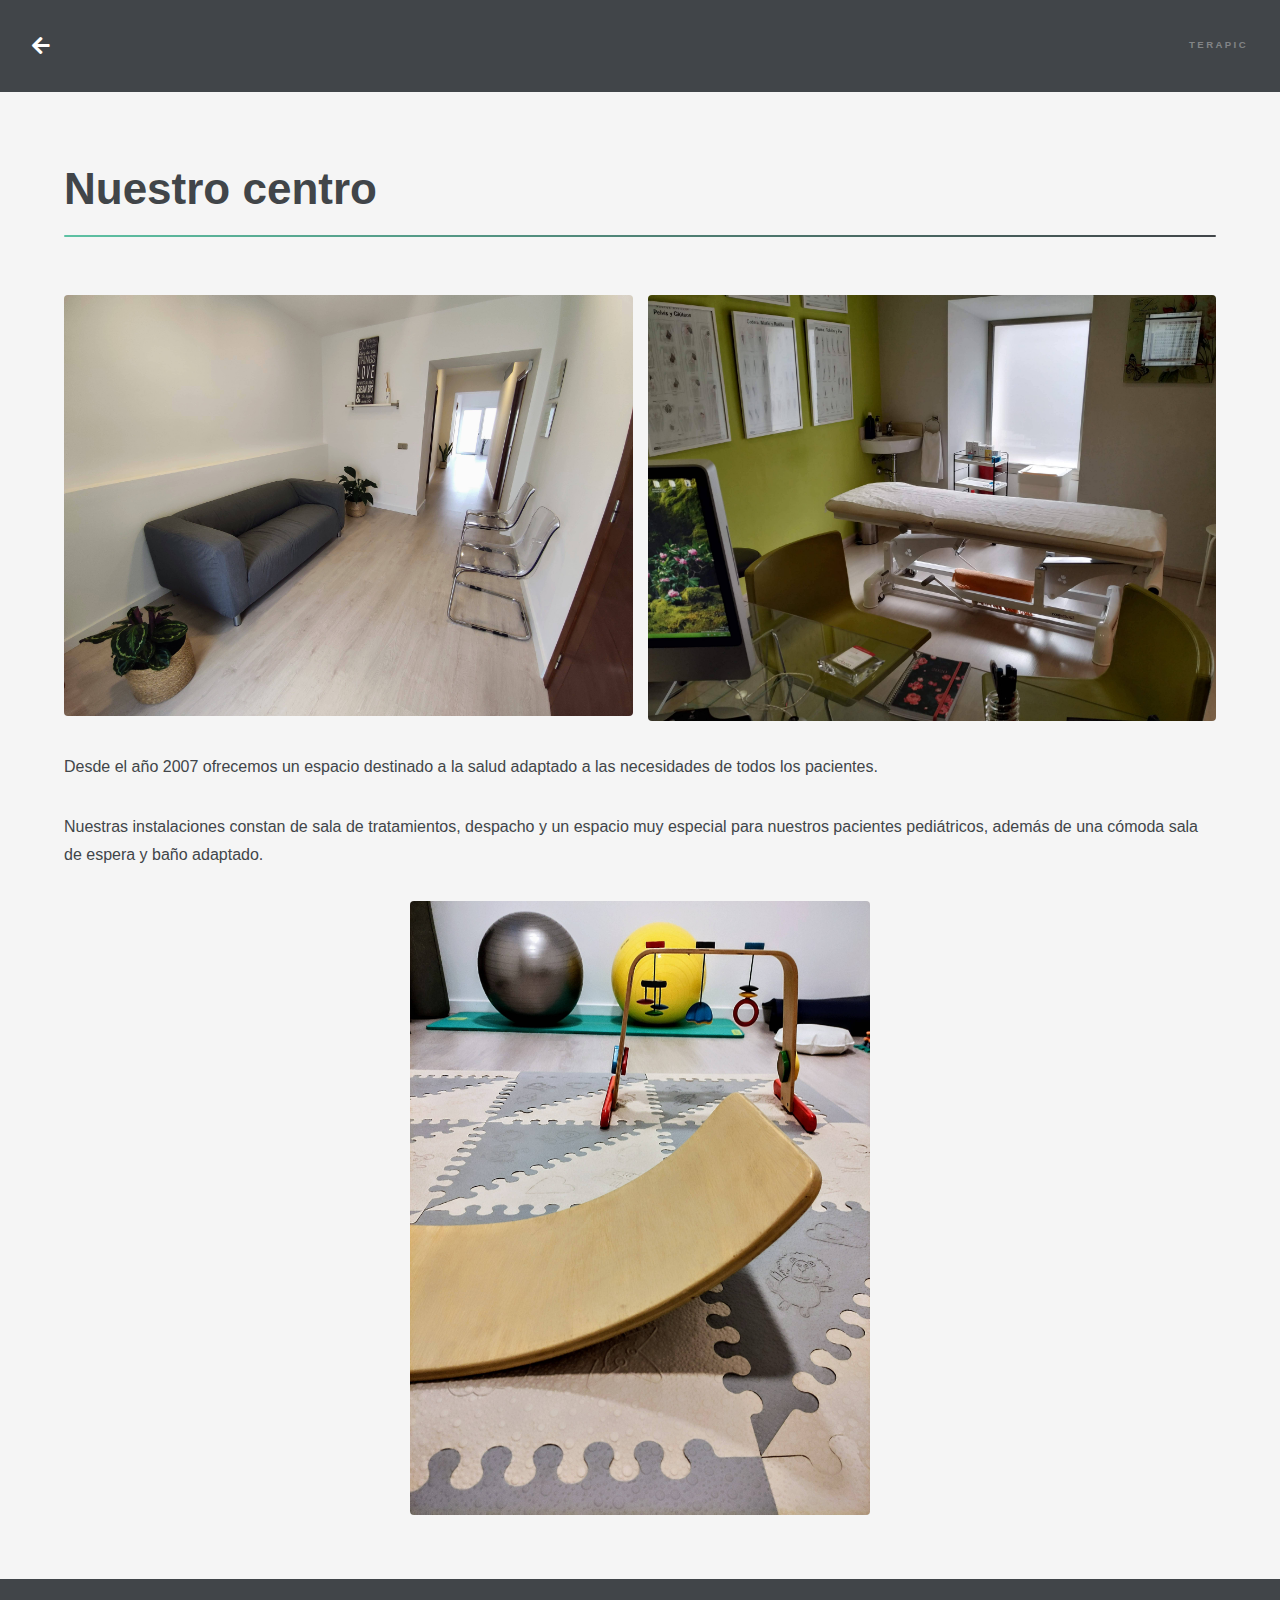
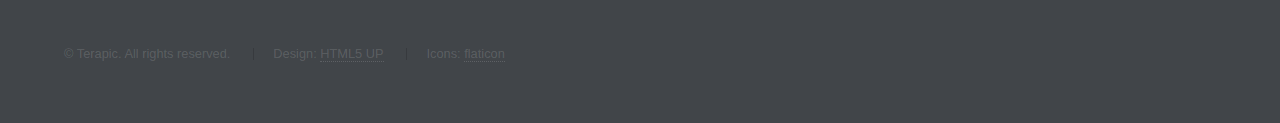
==== commit 084a991d: "icon credits  link" ====
--- a/centro.html
+++ b/centro.html
@@ -73,7 +73,9 @@
         <ul class="menu">
           <li>&copy; Terapic. All rights reserved.</li>
           <li>Design: <a href="http://html5up.net">HTML5 UP</a></li>
-          <li>Icons: <a href="http://webweb.net">icon credits</a></li>
+          <li>
+            Icons: <a target="_blank" href="http://flaticon.com">flaticon</a>
+          </li>
         </ul>
       </div>
     </footer>
